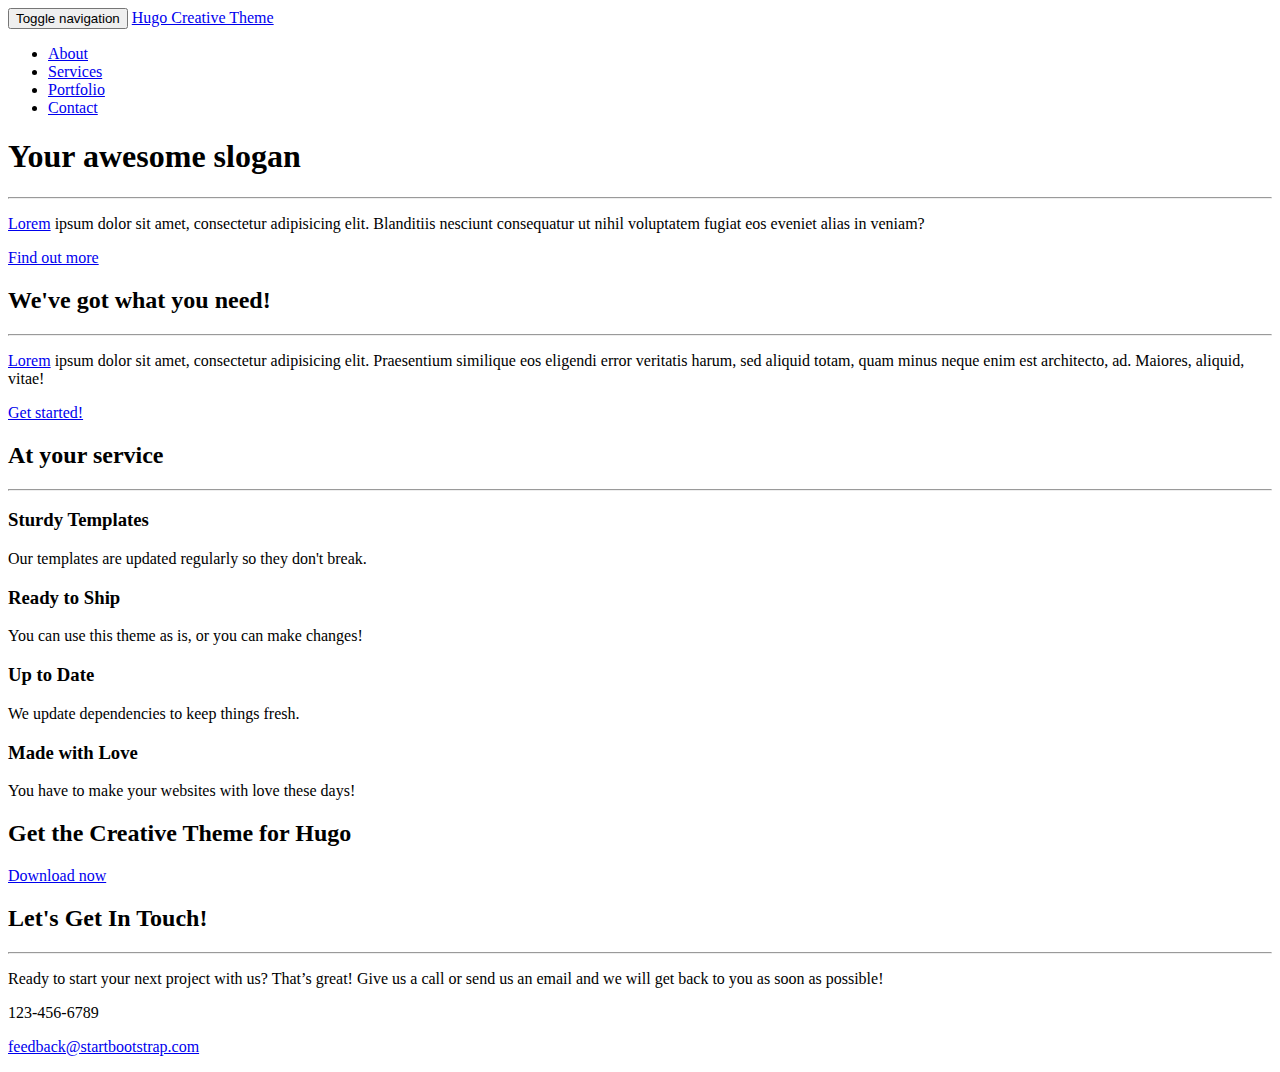
==== index.html @ 2120e6db "sample 2" ====
<!DOCTYPE html>
<html lang="en-us">
    <head>
        <meta charset="utf-8">
<meta http-equiv="X-UA-Compatible" content="IE=edge">
<meta name="viewport" content="width=device-width, initial-scale=1">
<meta name="author" content="Sadayuki Matsuno">
<meta name="description" content="This is WEB site for 3a classic">
<meta name="generator" content="Hugo 0.15" />
<title>3a-classic</title>
<!-- Favicon -->
<link rel="shortcut icon" href="http://www.3a-classic.com/favicon.ico">
<!-- Bootstrap Core CSS -->
<link rel="stylesheet" href="http://www.3a-classic.com/css/bootstrap.min.css" type="text/css">
<!-- Custom Fonts -->
<link href='https://fonts.googleapis.com/css?family=Open+Sans:300italic,400italic,600italic,700italic,800italic,400,300,600,700,800' rel='stylesheet' type='text/css'>
<link href='https://fonts.googleapis.com/css?family=Merriweather:400,300,300italic,400italic,700,700italic,900,900italic' rel='stylesheet' type='text/css'>
<link rel="stylesheet" href="http://www.3a-classic.com/font-awesome/css/font-awesome.min.css" type="text/css">
<!-- Plugin CSS -->
<link rel="stylesheet" href="http://www.3a-classic.com/css/animate.min.css" type="text/css">
<!-- Custom CSS -->
<link rel="stylesheet" href="http://www.3a-classic.com/css/creative.css" type="text/css">
<link rel="stylesheet" href="http://www.3a-classic.com/css/modals.css" type="text/css">
<!-- HTML5 Shim and Respond.js IE8 support of HTML5 elements and media queries -->
<!-- WARNING: Respond.js doesn't work if you view the page via file:// -->
<!--[if lt IE 9]>
        <script src="https://oss.maxcdn.com/libs/html5shiv/3.7.0/html5shiv.js"></script>
        <script src="https://oss.maxcdn.com/libs/respond.js/1.4.2/respond.min.js"></script>
<![endif]-->

    </head>
    <body id="page-top">

        <!-- NAVIGATION -->
<nav id="mainNav" class="navbar navbar-default navbar-fixed-top">
    <div class="container-fluid">
        <!-- Brand and toggle get grouped for better mobile display -->
        <div class="navbar-header">
            <button type="button" class="navbar-toggle collapsed" data-toggle="collapse" data-target="#bs-example-navbar-collapse-1">
                <span class="sr-only">Toggle navigation</span>
                <span class="icon-bar"></span>
                <span class="icon-bar"></span>
                <span class="icon-bar"></span>
            </button>
            <a class="navbar-brand page-scroll" href="#page-top">Hugo Creative Theme</a>
        </div>
        <!-- Collect the nav links, forms, and other content for toggling -->
        <div class="collapse navbar-collapse" id="bs-example-navbar-collapse-1">
            <ul class="nav navbar-nav navbar-right">
                <li>
                    <a class="page-scroll" href="#about">About</a>
                </li>
                <li>
                    <a class="page-scroll" href="#services">Services</a>
                </li>
                <li>
                    <a class="page-scroll" href="#portfolio">Portfolio</a>
                </li>
                <li>
                    <a class="page-scroll" href="#contact">Contact</a>
                </li>
            </ul>
        </div>
        <!-- /.navbar-collapse -->
    </div>
    <!-- /.container-fluid -->
</nav>


        <!-- HEADER -->
<header>
    <div class="header-content">
        <div class="header-content-inner">
            <h1>Your awesome slogan</h1>
            <hr>
            <p><a href="//google.com">Lorem</a> ipsum dolor sit amet, consectetur adipisicing elit. Blanditiis nesciunt consequatur ut nihil voluptatem fugiat eos eveniet alias in veniam?</p>
            <a href="#about" class="btn btn-primary btn-xl page-scroll">Find out more</a>
        </div>
    </div>
</header>

        <!-- ABOUT -->
<section class="bg-primary" id="about">
    <div class="container">
        <div class="row">
            <div class="col-lg-8 col-lg-offset-2 text-center">
                <h2 class="section-heading">We&#39;ve got what you need!</h2>
                <hr class="light">
                <p class="text-faded"><a href="//google.com">Lorem</a> ipsum dolor sit amet, consectetur adipisicing elit. Praesentium similique eos eligendi error veritatis harum, sed aliquid totam, quam minus neque enim est architecto, ad. Maiores, aliquid, vitae!</p>
                <a href="#" class="btn btn-default btn-xl">Get started!</a>
            </div>
        </div>
    </div>
</section>

        <!-- SERVICES -->
<section id="services">
    <div class="container">
        <div class="row">
            <div class="col-lg-12 text-center">
                <h2 class="section-heading">At your service</h2>
                <hr class="primary">
            </div>
        </div>
    </div>
    <div class="container">
        <div class="row">
            
            <div class="col-lg-3 col-md-6 text-center">
                <div class="service-box">
                    <i class="fa fa-4x fa-diamond wow bounceIn text-primary"></i>
                    <h3>Sturdy Templates</h3>
                    <p class="text-muted">Our templates are updated regularly so they don&#39;t break.</p>
                </div>
            </div>
            
            <div class="col-lg-3 col-md-6 text-center">
                <div class="service-box">
                    <i class="fa fa-4x fa-paper-plane wow bounceIn text-primary"></i>
                    <h3>Ready to Ship</h3>
                    <p class="text-muted">You can use this theme as is, or you can make changes!</p>
                </div>
            </div>
            
            <div class="col-lg-3 col-md-6 text-center">
                <div class="service-box">
                    <i class="fa fa-4x fa-newspaper-o wow bounceIn text-primary"></i>
                    <h3>Up to Date</h3>
                    <p class="text-muted">We update dependencies to keep things fresh.</p>
                </div>
            </div>
            
            <div class="col-lg-3 col-md-6 text-center">
                <div class="service-box">
                    <i class="fa fa-4x fa-heart wow bounceIn text-primary"></i>
                    <h3>Made with Love</h3>
                    <p class="text-muted">You have to make your websites with love these days!</p>
                </div>
            </div>
            
        </div>
    </div>
</section>

        <section class="no-padding" id="portfolio">
    <div class="container-fluid">
        <div class="row no-gutter">
            
        </div>
    </div>
</section>

        <!-- ASIDE -->
<aside class="bg-dark">
    <div class="container text-center">
        <div class="call-to-action">
            <h2>Get the Creative Theme for Hugo</h2>
            <a href="//github.com/digitalcraftsman/hugo-creative-theme" class="btn btn-default btn-xl wow tada">Download now</a>
        </div>
    </div>
</aside>

        <!-- CONTACT -->
<section id="contact">
    <div class="container">
        <div class="row">
            <div class="col-lg-8 col-lg-offset-2 text-center">
                <h2 class="section-heading">Let&#39;s Get In Touch!</h2>
                <hr class="primary">
                <p>Ready to start your next project with us? That&rsquo;s great! Give us a call or send us an email and we will get back to you as soon as possible!</p>
            </div>
            <div class="col-lg-4 col-lg-offset-2 text-center">
                <i class="fa fa-phone fa-3x wow bounceIn"></i>
                <p>123-456-6789</p>
            </div>
            <div class="col-lg-4 text-center">
                <i class="fa fa-envelope-o fa-3x wow bounceIn" data-wow-delay=".1s"></i>
                <p><a href="mailto:feedback@startbootstrap.com">feedback@startbootstrap.com</a></p>
            </div>
        </div>
    </div>
</section>


        <!-- Portfolio Modals -->


        <!-- jQuery -->
<script src="http://www.3a-classic.com/js/jquery.js"></script>
<!-- Bootstrap Core JavaScript -->
<script src="http://www.3a-classic.com/js/bootstrap.min.js"></script>
<!-- Plugin JavaScript -->
<script src="http://www.3a-classic.com/js/jquery.easing.min.js"></script>
<script src="http://www.3a-classic.com/js/jquery.fittext.js"></script>
<script src="http://www.3a-classic.com/js/wow.min.js"></script>
<!-- Custom Theme JavaScript -->
<script src="http://www.3a-classic.com/js/creative.js"></script>

    </body>
</html>
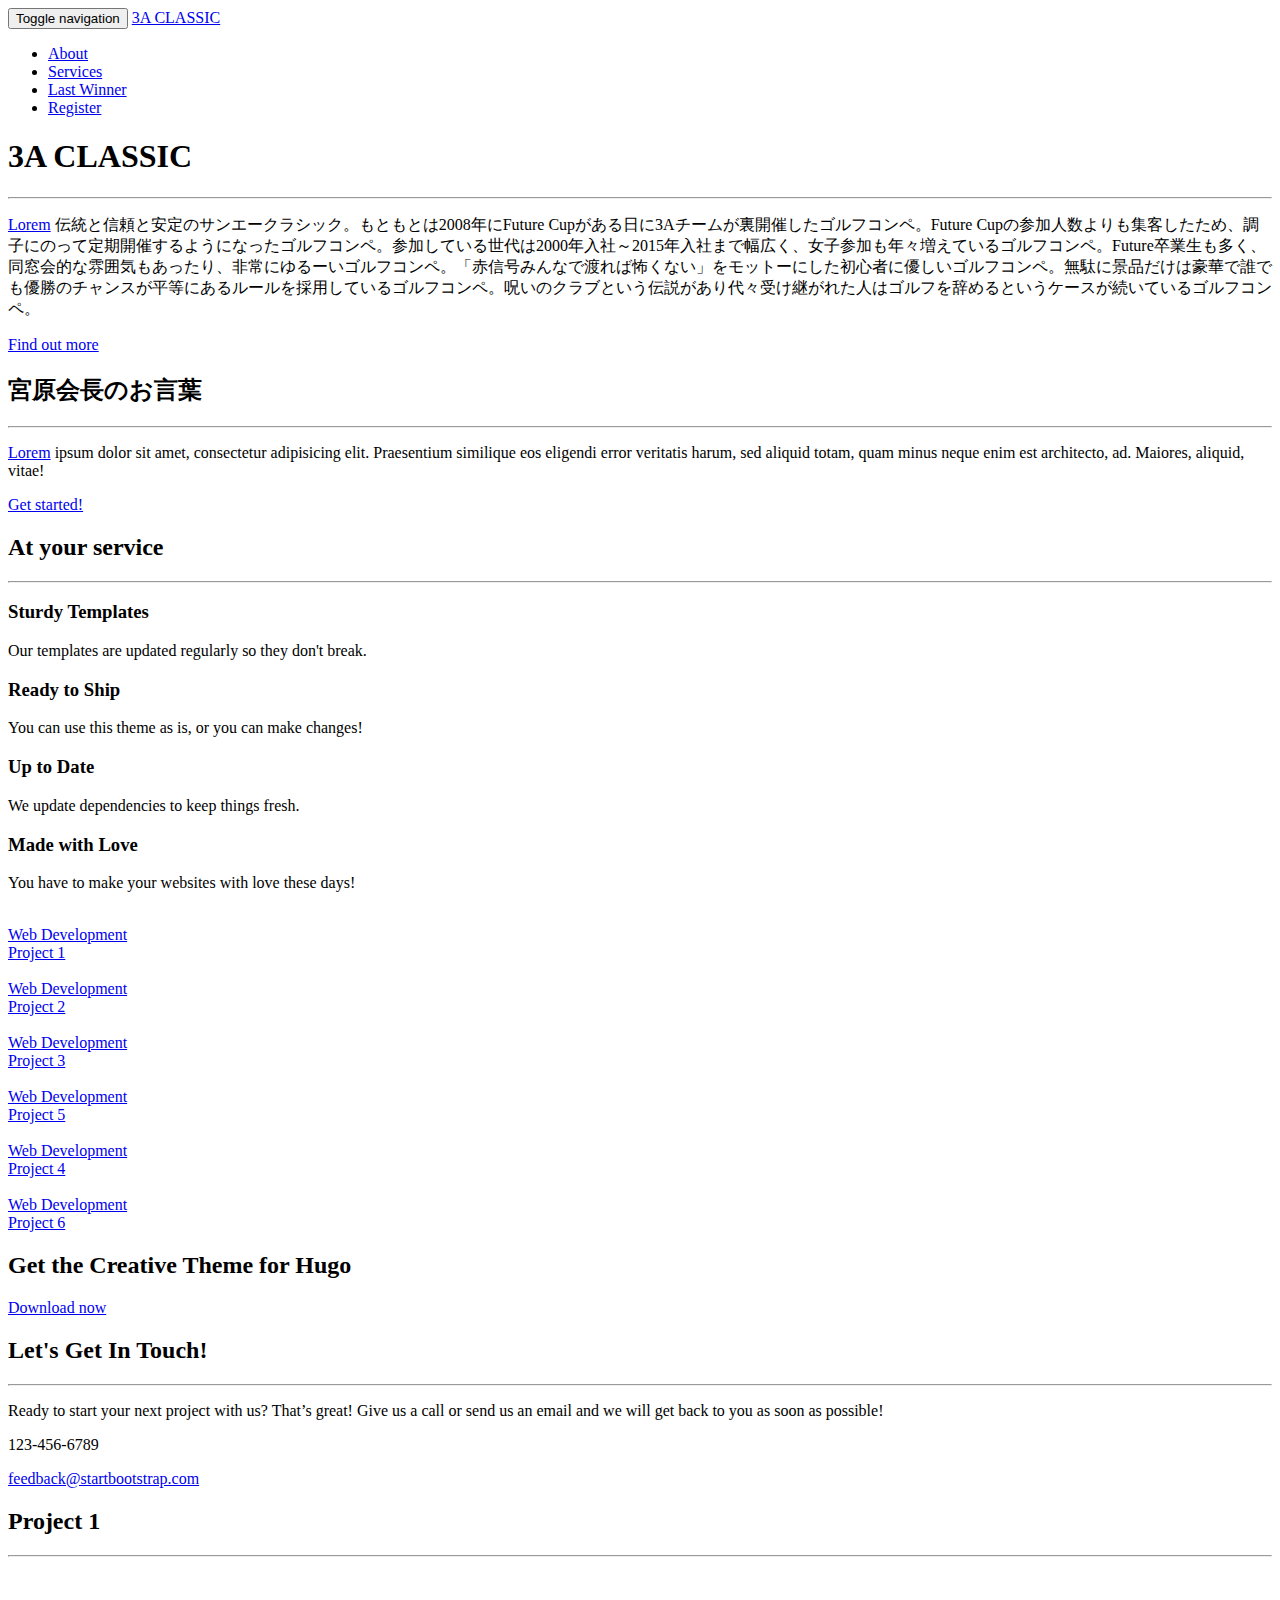
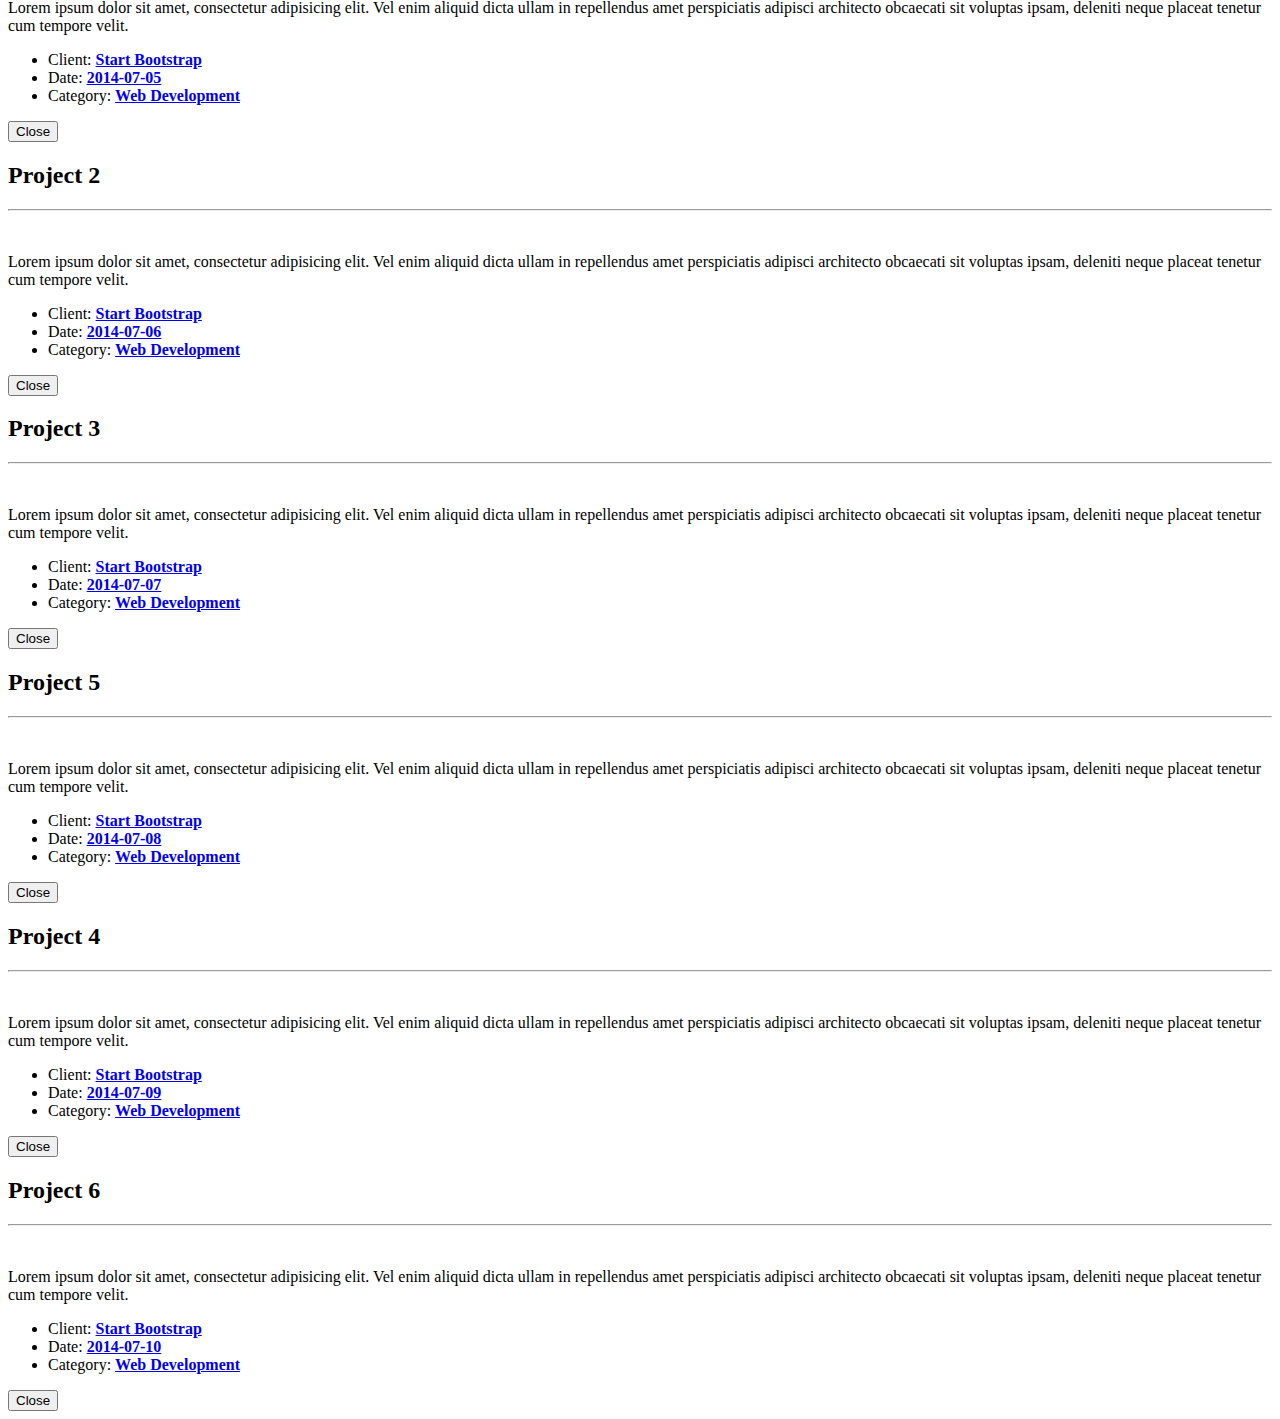
==== commit 69ac1b4e: "add data" ====
--- a/index.html
+++ b/index.html
@@ -1,5 +1,5 @@
 <!DOCTYPE html>
-<html lang="en-us">
+<html lang="ja-jp">
     <head>
         <meta charset="utf-8">
 <meta http-equiv="X-UA-Compatible" content="IE=edge">
@@ -9,18 +9,18 @@
 <meta name="generator" content="Hugo 0.15" />
 <title>3a-classic</title>
 <!-- Favicon -->
-<link rel="shortcut icon" href="http://www.3a-classic.com/favicon.ico">
+<link rel="shortcut icon" href="http://3a-classic.github.io/favicon.ico">
 <!-- Bootstrap Core CSS -->
-<link rel="stylesheet" href="http://www.3a-classic.com/css/bootstrap.min.css" type="text/css">
+<link rel="stylesheet" href="http://3a-classic.github.io/css/bootstrap.min.css" type="text/css">
 <!-- Custom Fonts -->
 <link href='https://fonts.googleapis.com/css?family=Open+Sans:300italic,400italic,600italic,700italic,800italic,400,300,600,700,800' rel='stylesheet' type='text/css'>
 <link href='https://fonts.googleapis.com/css?family=Merriweather:400,300,300italic,400italic,700,700italic,900,900italic' rel='stylesheet' type='text/css'>
-<link rel="stylesheet" href="http://www.3a-classic.com/font-awesome/css/font-awesome.min.css" type="text/css">
+<link rel="stylesheet" href="http://3a-classic.github.io/font-awesome/css/font-awesome.min.css" type="text/css">
 <!-- Plugin CSS -->
-<link rel="stylesheet" href="http://www.3a-classic.com/css/animate.min.css" type="text/css">
+<link rel="stylesheet" href="http://3a-classic.github.io/css/animate.min.css" type="text/css">
 <!-- Custom CSS -->
-<link rel="stylesheet" href="http://www.3a-classic.com/css/creative.css" type="text/css">
-<link rel="stylesheet" href="http://www.3a-classic.com/css/modals.css" type="text/css">
+<link rel="stylesheet" href="http://3a-classic.github.io/css/creative.css" type="text/css">
+<link rel="stylesheet" href="http://3a-classic.github.io/css/modals.css" type="text/css">
 <!-- HTML5 Shim and Respond.js IE8 support of HTML5 elements and media queries -->
 <!-- WARNING: Respond.js doesn't work if you view the page via file:// -->
 <!--[if lt IE 9]>
@@ -42,7 +42,7 @@
                 <span class="icon-bar"></span>
                 <span class="icon-bar"></span>
             </button>
-            <a class="navbar-brand page-scroll" href="#page-top">Hugo Creative Theme</a>
+            <a class="navbar-brand page-scroll" href="#page-top">3A CLASSIC</a>
         </div>
         <!-- Collect the nav links, forms, and other content for toggling -->
         <div class="collapse navbar-collapse" id="bs-example-navbar-collapse-1">
@@ -54,10 +54,10 @@
                     <a class="page-scroll" href="#services">Services</a>
                 </li>
                 <li>
-                    <a class="page-scroll" href="#portfolio">Portfolio</a>
+                    <a class="page-scroll" href="#portfolio">Last Winner</a>
                 </li>
                 <li>
-                    <a class="page-scroll" href="#contact">Contact</a>
+                    <a class="page-scroll" href="#contact">Register</a>
                 </li>
             </ul>
         </div>
@@ -71,9 +71,9 @@
 <header>
     <div class="header-content">
         <div class="header-content-inner">
-            <h1>Your awesome slogan</h1>
+            <h1>3A CLASSIC</h1>
             <hr>
-            <p><a href="//google.com">Lorem</a> ipsum dolor sit amet, consectetur adipisicing elit. Blanditiis nesciunt consequatur ut nihil voluptatem fugiat eos eveniet alias in veniam?</p>
+            <p><a href="//google.com">Lorem</a> 伝統と信頼と安定のサンエークラシック。もともとは2008年にFuture Cupがある日に3Aチームが裏開催したゴルフコンペ。Future Cupの参加人数よりも集客したため、調子にのって定期開催するようになったゴルフコンペ。参加している世代は2000年入社～2015年入社まで幅広く、女子参加も年々増えているゴルフコンペ。Future卒業生も多く、同窓会的な雰囲気もあったり、非常にゆるーいゴルフコンペ。「赤信号みんなで渡れば怖くない」をモットーにした初心者に優しいゴルフコンペ。無駄に景品だけは豪華で誰でも優勝のチャンスが平等にあるルールを採用しているゴルフコンペ。呪いのクラブという伝説があり代々受け継がれた人はゴルフを辞めるというケースが続いているゴルフコンペ。</p>
             <a href="#about" class="btn btn-primary btn-xl page-scroll">Find out more</a>
         </div>
     </div>
@@ -84,7 +84,7 @@
     <div class="container">
         <div class="row">
             <div class="col-lg-8 col-lg-offset-2 text-center">
-                <h2 class="section-heading">We&#39;ve got what you need!</h2>
+                <h2 class="section-heading">宮原会長のお言葉</h2>
                 <hr class="light">
                 <p class="text-faded"><a href="//google.com">Lorem</a> ipsum dolor sit amet, consectetur adipisicing elit. Praesentium similique eos eligendi error veritatis harum, sed aliquid totam, quam minus neque enim est architecto, ad. Maiores, aliquid, vitae!</p>
                 <a href="#" class="btn btn-default btn-xl">Get started!</a>
@@ -145,6 +145,102 @@
         <section class="no-padding" id="portfolio">
     <div class="container-fluid">
         <div class="row no-gutter">
+            
+            <div class="col-lg-4 col-sm-6">
+                <a href="#portfolioModal1" class="portfolio-box portfolio-link" data-toggle="modal">
+                    <img src="img/portfolio/1.jpg" class="img-responsive" alt="">
+                    <div class="portfolio-box-caption">
+                        <div class="portfolio-box-caption-content">
+                            <div class="project-category text-faded">
+                                Web Development
+                            </div>
+                            <div class="project-name">
+                                Project 1
+                            </div>
+                        </div>
+                    </div>
+                </a>
+            </div>
+            
+            <div class="col-lg-4 col-sm-6">
+                <a href="#portfolioModal2" class="portfolio-box portfolio-link" data-toggle="modal">
+                    <img src="img/portfolio/2.jpg" class="img-responsive" alt="">
+                    <div class="portfolio-box-caption">
+                        <div class="portfolio-box-caption-content">
+                            <div class="project-category text-faded">
+                                Web Development
+                            </div>
+                            <div class="project-name">
+                                Project 2
+                            </div>
+                        </div>
+                    </div>
+                </a>
+            </div>
+            
+            <div class="col-lg-4 col-sm-6">
+                <a href="#portfolioModal3" class="portfolio-box portfolio-link" data-toggle="modal">
+                    <img src="img/portfolio/3.jpg" class="img-responsive" alt="">
+                    <div class="portfolio-box-caption">
+                        <div class="portfolio-box-caption-content">
+                            <div class="project-category text-faded">
+                                Web Development
+                            </div>
+                            <div class="project-name">
+                                Project 3
+                            </div>
+                        </div>
+                    </div>
+                </a>
+            </div>
+            
+            <div class="col-lg-4 col-sm-6">
+                <a href="#portfolioModal5" class="portfolio-box portfolio-link" data-toggle="modal">
+                    <img src="img/portfolio/5.jpg" class="img-responsive" alt="">
+                    <div class="portfolio-box-caption">
+                        <div class="portfolio-box-caption-content">
+                            <div class="project-category text-faded">
+                                Web Development
+                            </div>
+                            <div class="project-name">
+                                Project 5
+                            </div>
+                        </div>
+                    </div>
+                </a>
+            </div>
+            
+            <div class="col-lg-4 col-sm-6">
+                <a href="#portfolioModal4" class="portfolio-box portfolio-link" data-toggle="modal">
+                    <img src="img/portfolio/4.jpg" class="img-responsive" alt="">
+                    <div class="portfolio-box-caption">
+                        <div class="portfolio-box-caption-content">
+                            <div class="project-category text-faded">
+                                Web Development
+                            </div>
+                            <div class="project-name">
+                                Project 4
+                            </div>
+                        </div>
+                    </div>
+                </a>
+            </div>
+            
+            <div class="col-lg-4 col-sm-6">
+                <a href="#portfolioModal6" class="portfolio-box portfolio-link" data-toggle="modal">
+                    <img src="img/portfolio/6.jpg" class="img-responsive" alt="">
+                    <div class="portfolio-box-caption">
+                        <div class="portfolio-box-caption-content">
+                            <div class="project-category text-faded">
+                                Web Development
+                            </div>
+                            <div class="project-name">
+                                Project 6
+                            </div>
+                        </div>
+                    </div>
+                </a>
+            </div>
             
         </div>
     </div>
@@ -184,17 +280,245 @@
 
         <!-- Portfolio Modals -->
 
+<div class="portfolio-modal modal fade" id="portfolioModal1" tabindex="-1" role="dialog" aria-hidden="true">
+    <div class="modal-content">
+        <div class="close-modal" data-dismiss="modal">
+            <div class="lr">
+                <div class="rl">
+                </div>
+            </div>
+        </div>
+        <div class="container">
+            <div class="row">
+                <div class="col-lg-8 col-lg-offset-2">
+                    <div class="modal-body">
+                        <h2>Project 1</h2>
+                        <hr class="star-primary">
+                        <img src="img/portfolio/1.jpg" class="img-responsive img-centered" alt="">
+                        <p>Lorem ipsum dolor sit amet, consectetur adipisicing elit. Vel enim aliquid dicta ullam in repellendus amet perspiciatis adipisci architecto obcaecati sit voluptas ipsam, deleniti neque placeat tenetur cum tempore velit.</p>
+                        <ul class="list-inline item-details">
+                            <li>Client:
+                                <strong><a href="#">Start Bootstrap</a>
+                                    </strong>
+                            </li>
+                            <li>Date:
+                                <strong><a href="#">2014-07-05</a>
+                                    </strong>
+                            </li>
+                            <li>Category:
+                                <strong><a href="#">Web Development</a>
+                                    </strong>
+                            </li>
+                        </ul>
+                        <button type="button" class="btn btn-default" data-dismiss="modal"><i class="fa fa-times"></i> Close</button>
+                    </div>
+                </div>
+            </div>
+        </div>
+    </div>
+</div>
+
+<div class="portfolio-modal modal fade" id="portfolioModal2" tabindex="-1" role="dialog" aria-hidden="true">
+    <div class="modal-content">
+        <div class="close-modal" data-dismiss="modal">
+            <div class="lr">
+                <div class="rl">
+                </div>
+            </div>
+        </div>
+        <div class="container">
+            <div class="row">
+                <div class="col-lg-8 col-lg-offset-2">
+                    <div class="modal-body">
+                        <h2>Project 2</h2>
+                        <hr class="star-primary">
+                        <img src="img/portfolio/2.jpg" class="img-responsive img-centered" alt="">
+                        <p>Lorem ipsum dolor sit amet, consectetur adipisicing elit. Vel enim aliquid dicta ullam in repellendus amet perspiciatis adipisci architecto obcaecati sit voluptas ipsam, deleniti neque placeat tenetur cum tempore velit.</p>
+                        <ul class="list-inline item-details">
+                            <li>Client:
+                                <strong><a href="#">Start Bootstrap</a>
+                                    </strong>
+                            </li>
+                            <li>Date:
+                                <strong><a href="#">2014-07-06</a>
+                                    </strong>
+                            </li>
+                            <li>Category:
+                                <strong><a href="#">Web Development</a>
+                                    </strong>
+                            </li>
+                        </ul>
+                        <button type="button" class="btn btn-default" data-dismiss="modal"><i class="fa fa-times"></i> Close</button>
+                    </div>
+                </div>
+            </div>
+        </div>
+    </div>
+</div>
+
+<div class="portfolio-modal modal fade" id="portfolioModal3" tabindex="-1" role="dialog" aria-hidden="true">
+    <div class="modal-content">
+        <div class="close-modal" data-dismiss="modal">
+            <div class="lr">
+                <div class="rl">
+                </div>
+            </div>
+        </div>
+        <div class="container">
+            <div class="row">
+                <div class="col-lg-8 col-lg-offset-2">
+                    <div class="modal-body">
+                        <h2>Project 3</h2>
+                        <hr class="star-primary">
+                        <img src="img/portfolio/3.jpg" class="img-responsive img-centered" alt="">
+                        <p>Lorem ipsum dolor sit amet, consectetur adipisicing elit. Vel enim aliquid dicta ullam in repellendus amet perspiciatis adipisci architecto obcaecati sit voluptas ipsam, deleniti neque placeat tenetur cum tempore velit.</p>
+                        <ul class="list-inline item-details">
+                            <li>Client:
+                                <strong><a href="#">Start Bootstrap</a>
+                                    </strong>
+                            </li>
+                            <li>Date:
+                                <strong><a href="#">2014-07-07</a>
+                                    </strong>
+                            </li>
+                            <li>Category:
+                                <strong><a href="#">Web Development</a>
+                                    </strong>
+                            </li>
+                        </ul>
+                        <button type="button" class="btn btn-default" data-dismiss="modal"><i class="fa fa-times"></i> Close</button>
+                    </div>
+                </div>
+            </div>
+        </div>
+    </div>
+</div>
+
+<div class="portfolio-modal modal fade" id="portfolioModal5" tabindex="-1" role="dialog" aria-hidden="true">
+    <div class="modal-content">
+        <div class="close-modal" data-dismiss="modal">
+            <div class="lr">
+                <div class="rl">
+                </div>
+            </div>
+        </div>
+        <div class="container">
+            <div class="row">
+                <div class="col-lg-8 col-lg-offset-2">
+                    <div class="modal-body">
+                        <h2>Project 5</h2>
+                        <hr class="star-primary">
+                        <img src="img/portfolio/5.jpg" class="img-responsive img-centered" alt="">
+                        <p>Lorem ipsum dolor sit amet, consectetur adipisicing elit. Vel enim aliquid dicta ullam in repellendus amet perspiciatis adipisci architecto obcaecati sit voluptas ipsam, deleniti neque placeat tenetur cum tempore velit.</p>
+                        <ul class="list-inline item-details">
+                            <li>Client:
+                                <strong><a href="#">Start Bootstrap</a>
+                                    </strong>
+                            </li>
+                            <li>Date:
+                                <strong><a href="#">2014-07-08</a>
+                                    </strong>
+                            </li>
+                            <li>Category:
+                                <strong><a href="#">Web Development</a>
+                                    </strong>
+                            </li>
+                        </ul>
+                        <button type="button" class="btn btn-default" data-dismiss="modal"><i class="fa fa-times"></i> Close</button>
+                    </div>
+                </div>
+            </div>
+        </div>
+    </div>
+</div>
+
+<div class="portfolio-modal modal fade" id="portfolioModal4" tabindex="-1" role="dialog" aria-hidden="true">
+    <div class="modal-content">
+        <div class="close-modal" data-dismiss="modal">
+            <div class="lr">
+                <div class="rl">
+                </div>
+            </div>
+        </div>
+        <div class="container">
+            <div class="row">
+                <div class="col-lg-8 col-lg-offset-2">
+                    <div class="modal-body">
+                        <h2>Project 4</h2>
+                        <hr class="star-primary">
+                        <img src="img/portfolio/4.jpg" class="img-responsive img-centered" alt="">
+                        <p>Lorem ipsum dolor sit amet, consectetur adipisicing elit. Vel enim aliquid dicta ullam in repellendus amet perspiciatis adipisci architecto obcaecati sit voluptas ipsam, deleniti neque placeat tenetur cum tempore velit.</p>
+                        <ul class="list-inline item-details">
+                            <li>Client:
+                                <strong><a href="#">Start Bootstrap</a>
+                                    </strong>
+                            </li>
+                            <li>Date:
+                                <strong><a href="#">2014-07-09</a>
+                                    </strong>
+                            </li>
+                            <li>Category:
+                                <strong><a href="#">Web Development</a>
+                                    </strong>
+                            </li>
+                        </ul>
+                        <button type="button" class="btn btn-default" data-dismiss="modal"><i class="fa fa-times"></i> Close</button>
+                    </div>
+                </div>
+            </div>
+        </div>
+    </div>
+</div>
+
+<div class="portfolio-modal modal fade" id="portfolioModal6" tabindex="-1" role="dialog" aria-hidden="true">
+    <div class="modal-content">
+        <div class="close-modal" data-dismiss="modal">
+            <div class="lr">
+                <div class="rl">
+                </div>
+            </div>
+        </div>
+        <div class="container">
+            <div class="row">
+                <div class="col-lg-8 col-lg-offset-2">
+                    <div class="modal-body">
+                        <h2>Project 6</h2>
+                        <hr class="star-primary">
+                        <img src="img/portfolio/6.jpg" class="img-responsive img-centered" alt="">
+                        <p>Lorem ipsum dolor sit amet, consectetur adipisicing elit. Vel enim aliquid dicta ullam in repellendus amet perspiciatis adipisci architecto obcaecati sit voluptas ipsam, deleniti neque placeat tenetur cum tempore velit.</p>
+                        <ul class="list-inline item-details">
+                            <li>Client:
+                                <strong><a href="#">Start Bootstrap</a>
+                                    </strong>
+                            </li>
+                            <li>Date:
+                                <strong><a href="#">2014-07-10</a>
+                                    </strong>
+                            </li>
+                            <li>Category:
+                                <strong><a href="#">Web Development</a>
+                                    </strong>
+                            </li>
+                        </ul>
+                        <button type="button" class="btn btn-default" data-dismiss="modal"><i class="fa fa-times"></i> Close</button>
+                    </div>
+                </div>
+            </div>
+        </div>
+    </div>
+</div>
+
 
         <!-- jQuery -->
-<script src="http://www.3a-classic.com/js/jquery.js"></script>
+<script src="http://3a-classic.github.io/js/jquery.js"></script>
 <!-- Bootstrap Core JavaScript -->
-<script src="http://www.3a-classic.com/js/bootstrap.min.js"></script>
+<script src="http://3a-classic.github.io/js/bootstrap.min.js"></script>
 <!-- Plugin JavaScript -->
-<script src="http://www.3a-classic.com/js/jquery.easing.min.js"></script>
-<script src="http://www.3a-classic.com/js/jquery.fittext.js"></script>
-<script src="http://www.3a-classic.com/js/wow.min.js"></script>
+<script src="http://3a-classic.github.io/js/jquery.easing.min.js"></script>
+<script src="http://3a-classic.github.io/js/jquery.fittext.js"></script>
+<script src="http://3a-classic.github.io/js/wow.min.js"></script>
 <!-- Custom Theme JavaScript -->
-<script src="http://www.3a-classic.com/js/creative.js"></script>
+<script src="http://3a-classic.github.io/js/creative.js"></script>
 
     </body>
 </html>
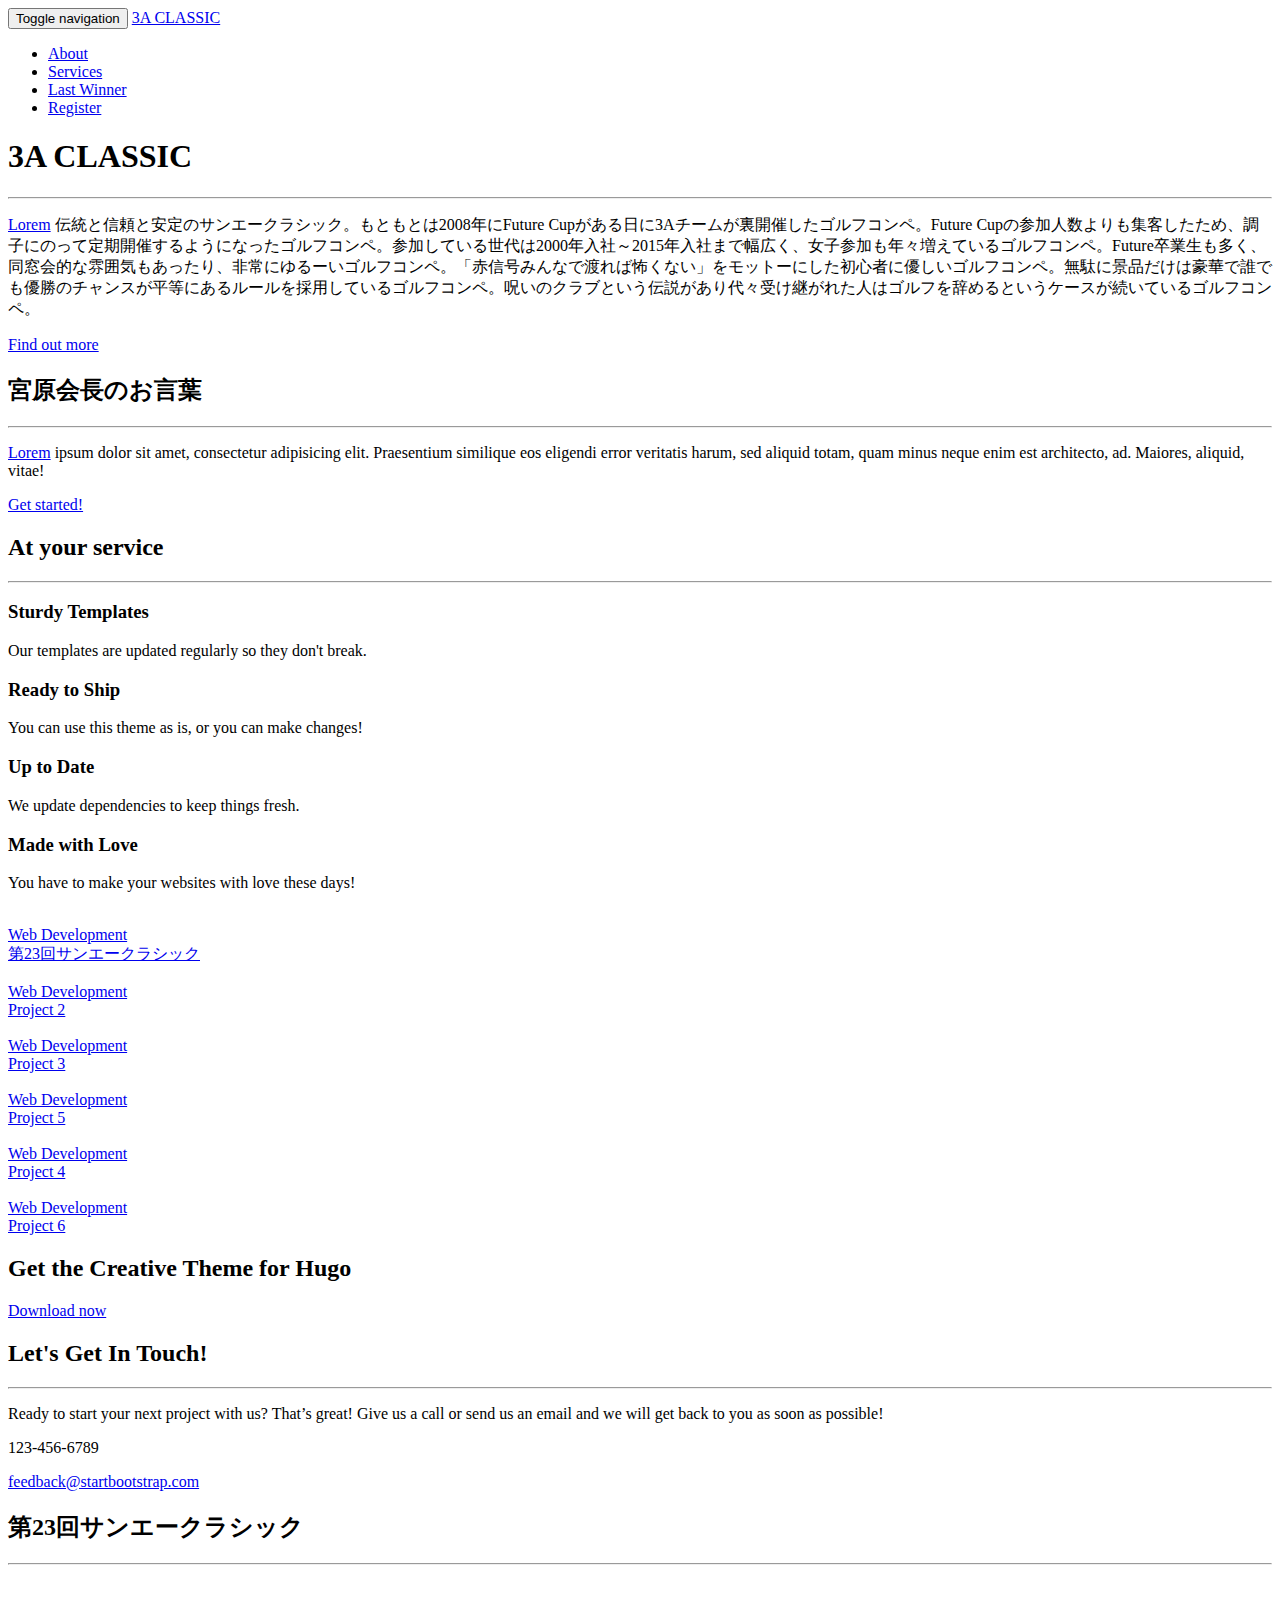
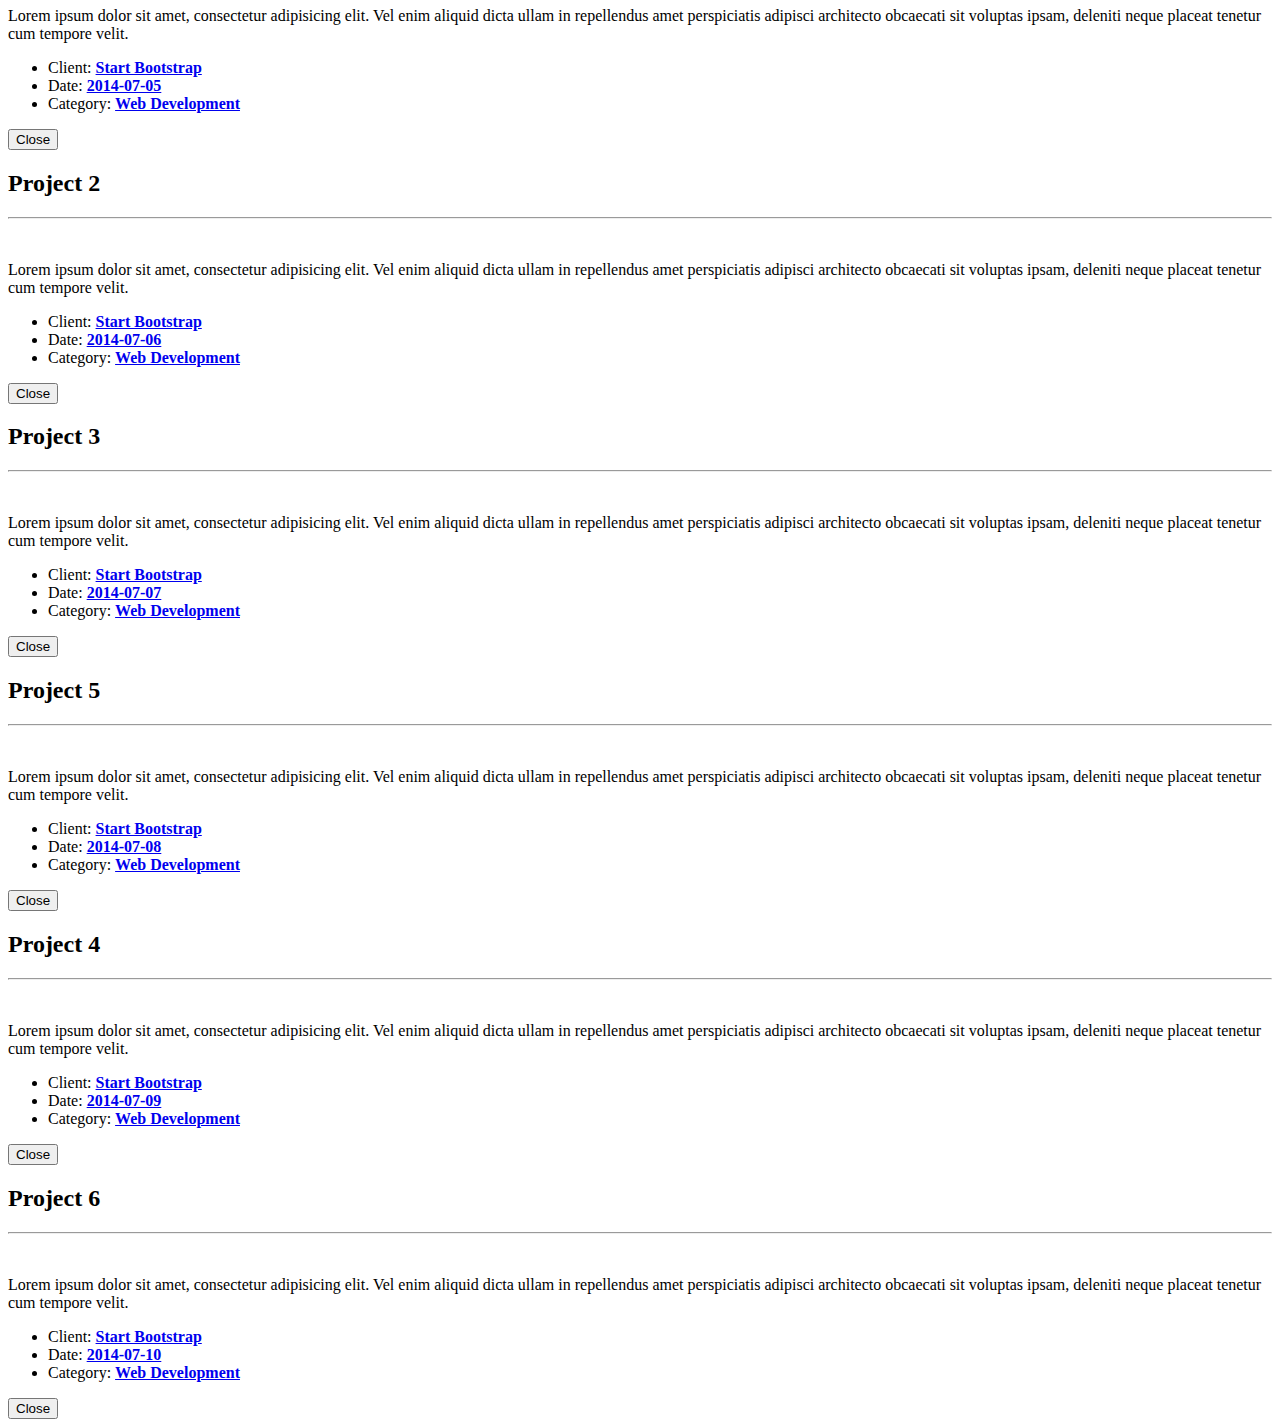
==== commit b355aa24: "fix" ====
--- a/index.html
+++ b/index.html
@@ -9,18 +9,18 @@
 <meta name="generator" content="Hugo 0.15" />
 <title>3a-classic</title>
 <!-- Favicon -->
-<link rel="shortcut icon" href="http://3a-classic.github.io/favicon.ico">
+<link rel="shortcut icon" href="https://www.3a-classic.com/favicon.ico">
 <!-- Bootstrap Core CSS -->
-<link rel="stylesheet" href="http://3a-classic.github.io/css/bootstrap.min.css" type="text/css">
+<link rel="stylesheet" href="https://www.3a-classic.com/css/bootstrap.min.css" type="text/css">
 <!-- Custom Fonts -->
 <link href='https://fonts.googleapis.com/css?family=Open+Sans:300italic,400italic,600italic,700italic,800italic,400,300,600,700,800' rel='stylesheet' type='text/css'>
 <link href='https://fonts.googleapis.com/css?family=Merriweather:400,300,300italic,400italic,700,700italic,900,900italic' rel='stylesheet' type='text/css'>
-<link rel="stylesheet" href="http://3a-classic.github.io/font-awesome/css/font-awesome.min.css" type="text/css">
+<link rel="stylesheet" href="https://www.3a-classic.com/font-awesome/css/font-awesome.min.css" type="text/css">
 <!-- Plugin CSS -->
-<link rel="stylesheet" href="http://3a-classic.github.io/css/animate.min.css" type="text/css">
+<link rel="stylesheet" href="https://www.3a-classic.com/css/animate.min.css" type="text/css">
 <!-- Custom CSS -->
-<link rel="stylesheet" href="http://3a-classic.github.io/css/creative.css" type="text/css">
-<link rel="stylesheet" href="http://3a-classic.github.io/css/modals.css" type="text/css">
+<link rel="stylesheet" href="https://www.3a-classic.com/css/creative.css" type="text/css">
+<link rel="stylesheet" href="https://www.3a-classic.com/css/modals.css" type="text/css">
 <!-- HTML5 Shim and Respond.js IE8 support of HTML5 elements and media queries -->
 <!-- WARNING: Respond.js doesn't work if you view the page via file:// -->
 <!--[if lt IE 9]>
@@ -148,14 +148,14 @@
             
             <div class="col-lg-4 col-sm-6">
                 <a href="#portfolioModal1" class="portfolio-box portfolio-link" data-toggle="modal">
-                    <img src="img/portfolio/1.jpg" class="img-responsive" alt="">
+                    <img src="https://s3-ap-northeast-1.amazonaws.com/3a-classic/20151121/emotion-img/683035165131147_positive.jpg" class="img-responsive" alt="">
                     <div class="portfolio-box-caption">
                         <div class="portfolio-box-caption-content">
                             <div class="project-category text-faded">
                                 Web Development
                             </div>
                             <div class="project-name">
-                                Project 1
+                                第23回サンエークラシック
                             </div>
                         </div>
                     </div>
@@ -164,7 +164,7 @@
             
             <div class="col-lg-4 col-sm-6">
                 <a href="#portfolioModal2" class="portfolio-box portfolio-link" data-toggle="modal">
-                    <img src="img/portfolio/2.jpg" class="img-responsive" alt="">
+                    <img src="https://s3-ap-northeast-1.amazonaws.com/3a-classic/20151121/emotion-img/549945505161151_negative.jpg" class="img-responsive" alt="">
                     <div class="portfolio-box-caption">
                         <div class="portfolio-box-caption-content">
                             <div class="project-category text-faded">
@@ -180,7 +180,7 @@
             
             <div class="col-lg-4 col-sm-6">
                 <a href="#portfolioModal3" class="portfolio-box portfolio-link" data-toggle="modal">
-                    <img src="img/portfolio/3.jpg" class="img-responsive" alt="">
+                    <img src="https://s3-ap-northeast-1.amazonaws.com/3a-classic/20151121/emotion-img/1060692517288403_negative.jpg" class="img-responsive" alt="">
                     <div class="portfolio-box-caption">
                         <div class="portfolio-box-caption-content">
                             <div class="project-category text-faded">
@@ -196,7 +196,7 @@
             
             <div class="col-lg-4 col-sm-6">
                 <a href="#portfolioModal5" class="portfolio-box portfolio-link" data-toggle="modal">
-                    <img src="img/portfolio/5.jpg" class="img-responsive" alt="">
+                    <img src="https://s3-ap-northeast-1.amazonaws.com/3a-classic/20151121/emotion-img/908699122532397_positive.jpg" class="img-responsive" alt="">
                     <div class="portfolio-box-caption">
                         <div class="portfolio-box-caption-content">
                             <div class="project-category text-faded">
@@ -212,7 +212,7 @@
             
             <div class="col-lg-4 col-sm-6">
                 <a href="#portfolioModal4" class="portfolio-box portfolio-link" data-toggle="modal">
-                    <img src="img/portfolio/4.jpg" class="img-responsive" alt="">
+                    <img src="https://s3-ap-northeast-1.amazonaws.com/3a-classic/20151121/emotion-img/972625319466653_negative.jpg" class="img-responsive" alt="">
                     <div class="portfolio-box-caption">
                         <div class="portfolio-box-caption-content">
                             <div class="project-category text-faded">
@@ -228,7 +228,7 @@
             
             <div class="col-lg-4 col-sm-6">
                 <a href="#portfolioModal6" class="portfolio-box portfolio-link" data-toggle="modal">
-                    <img src="img/portfolio/6.jpg" class="img-responsive" alt="">
+                    <img src="https://s3-ap-northeast-1.amazonaws.com/3a-classic/20151121/emotion-img/905664642843469_positive.jpg" class="img-responsive" alt="">
                     <div class="portfolio-box-caption">
                         <div class="portfolio-box-caption-content">
                             <div class="project-category text-faded">
@@ -292,9 +292,9 @@
             <div class="row">
                 <div class="col-lg-8 col-lg-offset-2">
                     <div class="modal-body">
-                        <h2>Project 1</h2>
+                        <h2>第23回サンエークラシック</h2>
                         <hr class="star-primary">
-                        <img src="img/portfolio/1.jpg" class="img-responsive img-centered" alt="">
+                        <img src="https://s3-ap-northeast-1.amazonaws.com/3a-classic/20151121/emotion-img/683035165131147_positive.jpg" class="img-responsive img-centered" alt="">
                         <p>Lorem ipsum dolor sit amet, consectetur adipisicing elit. Vel enim aliquid dicta ullam in repellendus amet perspiciatis adipisci architecto obcaecati sit voluptas ipsam, deleniti neque placeat tenetur cum tempore velit.</p>
                         <ul class="list-inline item-details">
                             <li>Client:
@@ -332,7 +332,7 @@
                     <div class="modal-body">
                         <h2>Project 2</h2>
                         <hr class="star-primary">
-                        <img src="img/portfolio/2.jpg" class="img-responsive img-centered" alt="">
+                        <img src="https://s3-ap-northeast-1.amazonaws.com/3a-classic/20151121/emotion-img/549945505161151_negative.jpg" class="img-responsive img-centered" alt="">
                         <p>Lorem ipsum dolor sit amet, consectetur adipisicing elit. Vel enim aliquid dicta ullam in repellendus amet perspiciatis adipisci architecto obcaecati sit voluptas ipsam, deleniti neque placeat tenetur cum tempore velit.</p>
                         <ul class="list-inline item-details">
                             <li>Client:
@@ -370,7 +370,7 @@
                     <div class="modal-body">
                         <h2>Project 3</h2>
                         <hr class="star-primary">
-                        <img src="img/portfolio/3.jpg" class="img-responsive img-centered" alt="">
+                        <img src="https://s3-ap-northeast-1.amazonaws.com/3a-classic/20151121/emotion-img/1060692517288403_negative.jpg" class="img-responsive img-centered" alt="">
                         <p>Lorem ipsum dolor sit amet, consectetur adipisicing elit. Vel enim aliquid dicta ullam in repellendus amet perspiciatis adipisci architecto obcaecati sit voluptas ipsam, deleniti neque placeat tenetur cum tempore velit.</p>
                         <ul class="list-inline item-details">
                             <li>Client:
@@ -408,7 +408,7 @@
                     <div class="modal-body">
                         <h2>Project 5</h2>
                         <hr class="star-primary">
-                        <img src="img/portfolio/5.jpg" class="img-responsive img-centered" alt="">
+                        <img src="https://s3-ap-northeast-1.amazonaws.com/3a-classic/20151121/emotion-img/908699122532397_positive.jpg" class="img-responsive img-centered" alt="">
                         <p>Lorem ipsum dolor sit amet, consectetur adipisicing elit. Vel enim aliquid dicta ullam in repellendus amet perspiciatis adipisci architecto obcaecati sit voluptas ipsam, deleniti neque placeat tenetur cum tempore velit.</p>
                         <ul class="list-inline item-details">
                             <li>Client:
@@ -446,7 +446,7 @@
                     <div class="modal-body">
                         <h2>Project 4</h2>
                         <hr class="star-primary">
-                        <img src="img/portfolio/4.jpg" class="img-responsive img-centered" alt="">
+                        <img src="https://s3-ap-northeast-1.amazonaws.com/3a-classic/20151121/emotion-img/972625319466653_negative.jpg" class="img-responsive img-centered" alt="">
                         <p>Lorem ipsum dolor sit amet, consectetur adipisicing elit. Vel enim aliquid dicta ullam in repellendus amet perspiciatis adipisci architecto obcaecati sit voluptas ipsam, deleniti neque placeat tenetur cum tempore velit.</p>
                         <ul class="list-inline item-details">
                             <li>Client:
@@ -484,7 +484,7 @@
                     <div class="modal-body">
                         <h2>Project 6</h2>
                         <hr class="star-primary">
-                        <img src="img/portfolio/6.jpg" class="img-responsive img-centered" alt="">
+                        <img src="https://s3-ap-northeast-1.amazonaws.com/3a-classic/20151121/emotion-img/905664642843469_positive.jpg" class="img-responsive img-centered" alt="">
                         <p>Lorem ipsum dolor sit amet, consectetur adipisicing elit. Vel enim aliquid dicta ullam in repellendus amet perspiciatis adipisci architecto obcaecati sit voluptas ipsam, deleniti neque placeat tenetur cum tempore velit.</p>
                         <ul class="list-inline item-details">
                             <li>Client:
@@ -510,15 +510,15 @@
 
 
         <!-- jQuery -->
-<script src="http://3a-classic.github.io/js/jquery.js"></script>
+<script src="https://www.3a-classic.com/js/jquery.js"></script>
 <!-- Bootstrap Core JavaScript -->
-<script src="http://3a-classic.github.io/js/bootstrap.min.js"></script>
+<script src="https://www.3a-classic.com/js/bootstrap.min.js"></script>
 <!-- Plugin JavaScript -->
-<script src="http://3a-classic.github.io/js/jquery.easing.min.js"></script>
-<script src="http://3a-classic.github.io/js/jquery.fittext.js"></script>
-<script src="http://3a-classic.github.io/js/wow.min.js"></script>
+<script src="https://www.3a-classic.com/js/jquery.easing.min.js"></script>
+<script src="https://www.3a-classic.com/js/jquery.fittext.js"></script>
+<script src="https://www.3a-classic.com/js/wow.min.js"></script>
 <!-- Custom Theme JavaScript -->
-<script src="http://3a-classic.github.io/js/creative.js"></script>
+<script src="https://www.3a-classic.com/js/creative.js"></script>
 
     </body>
 </html>
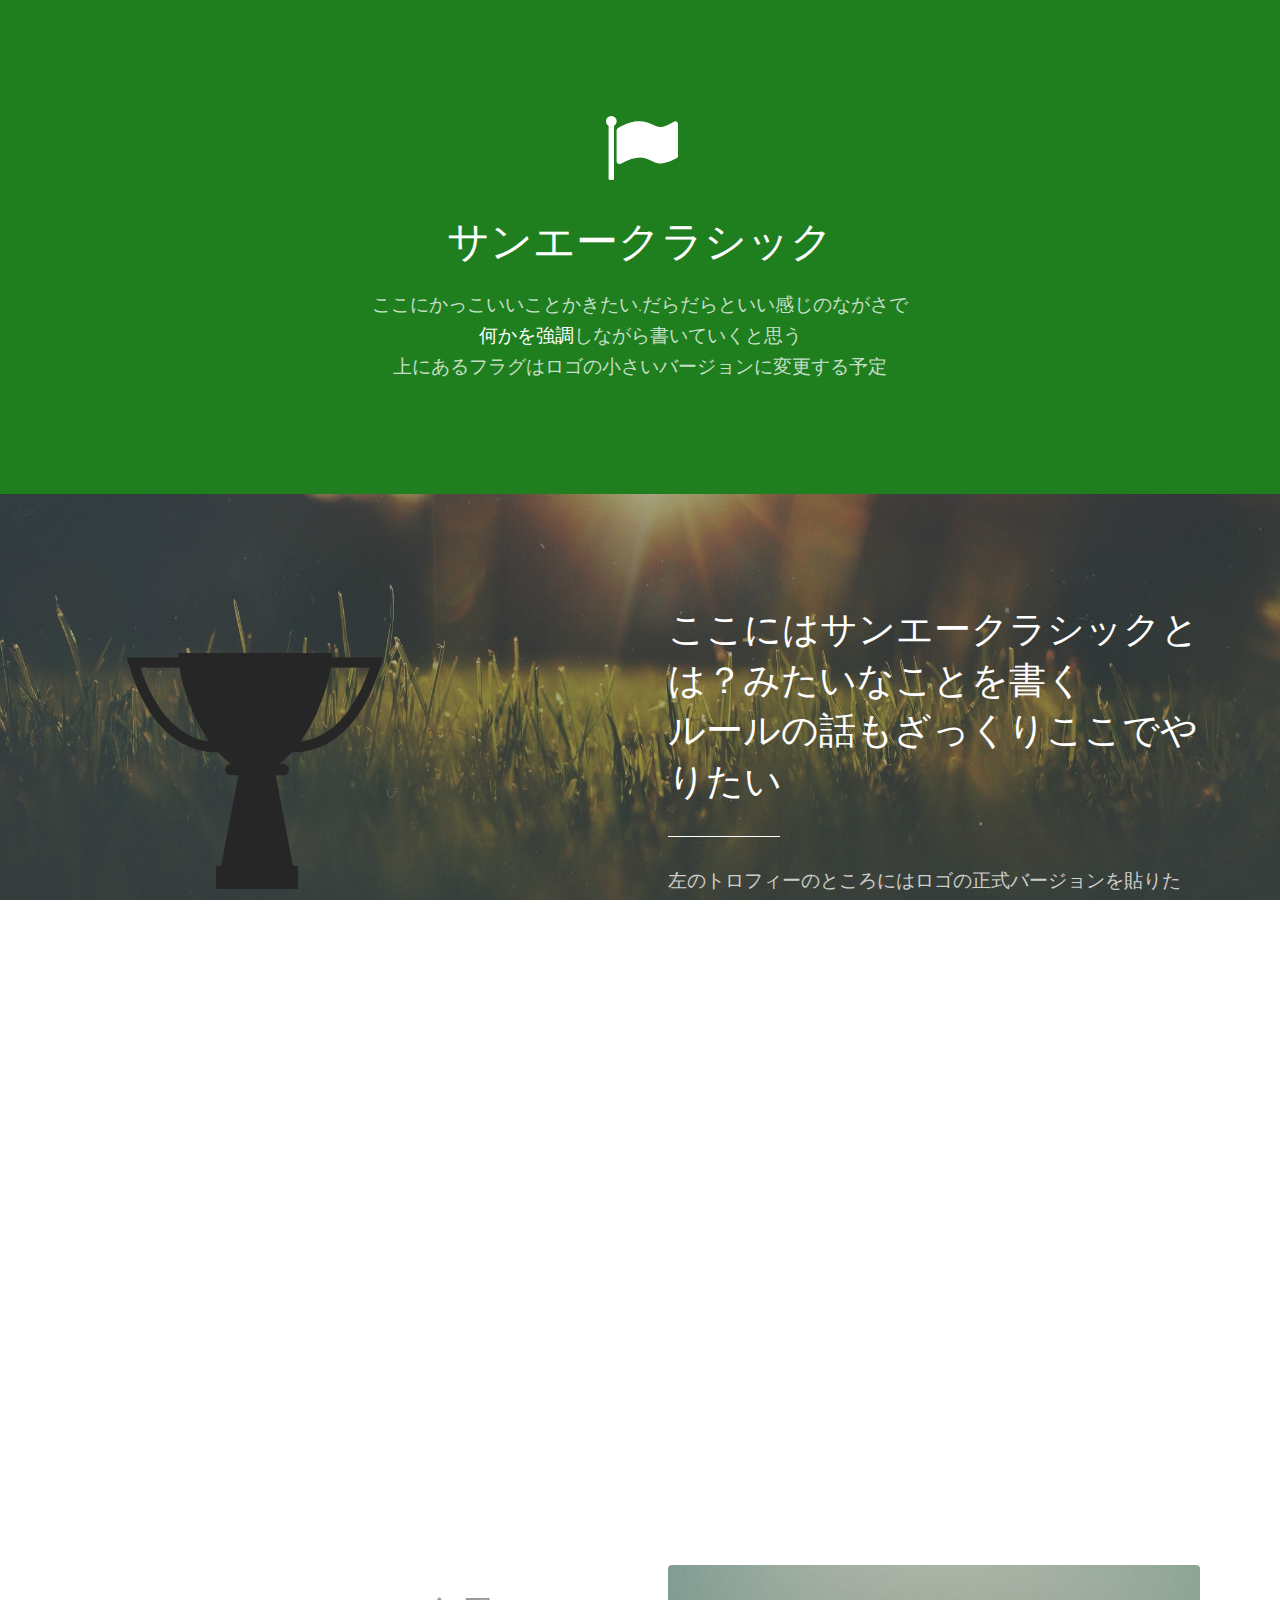
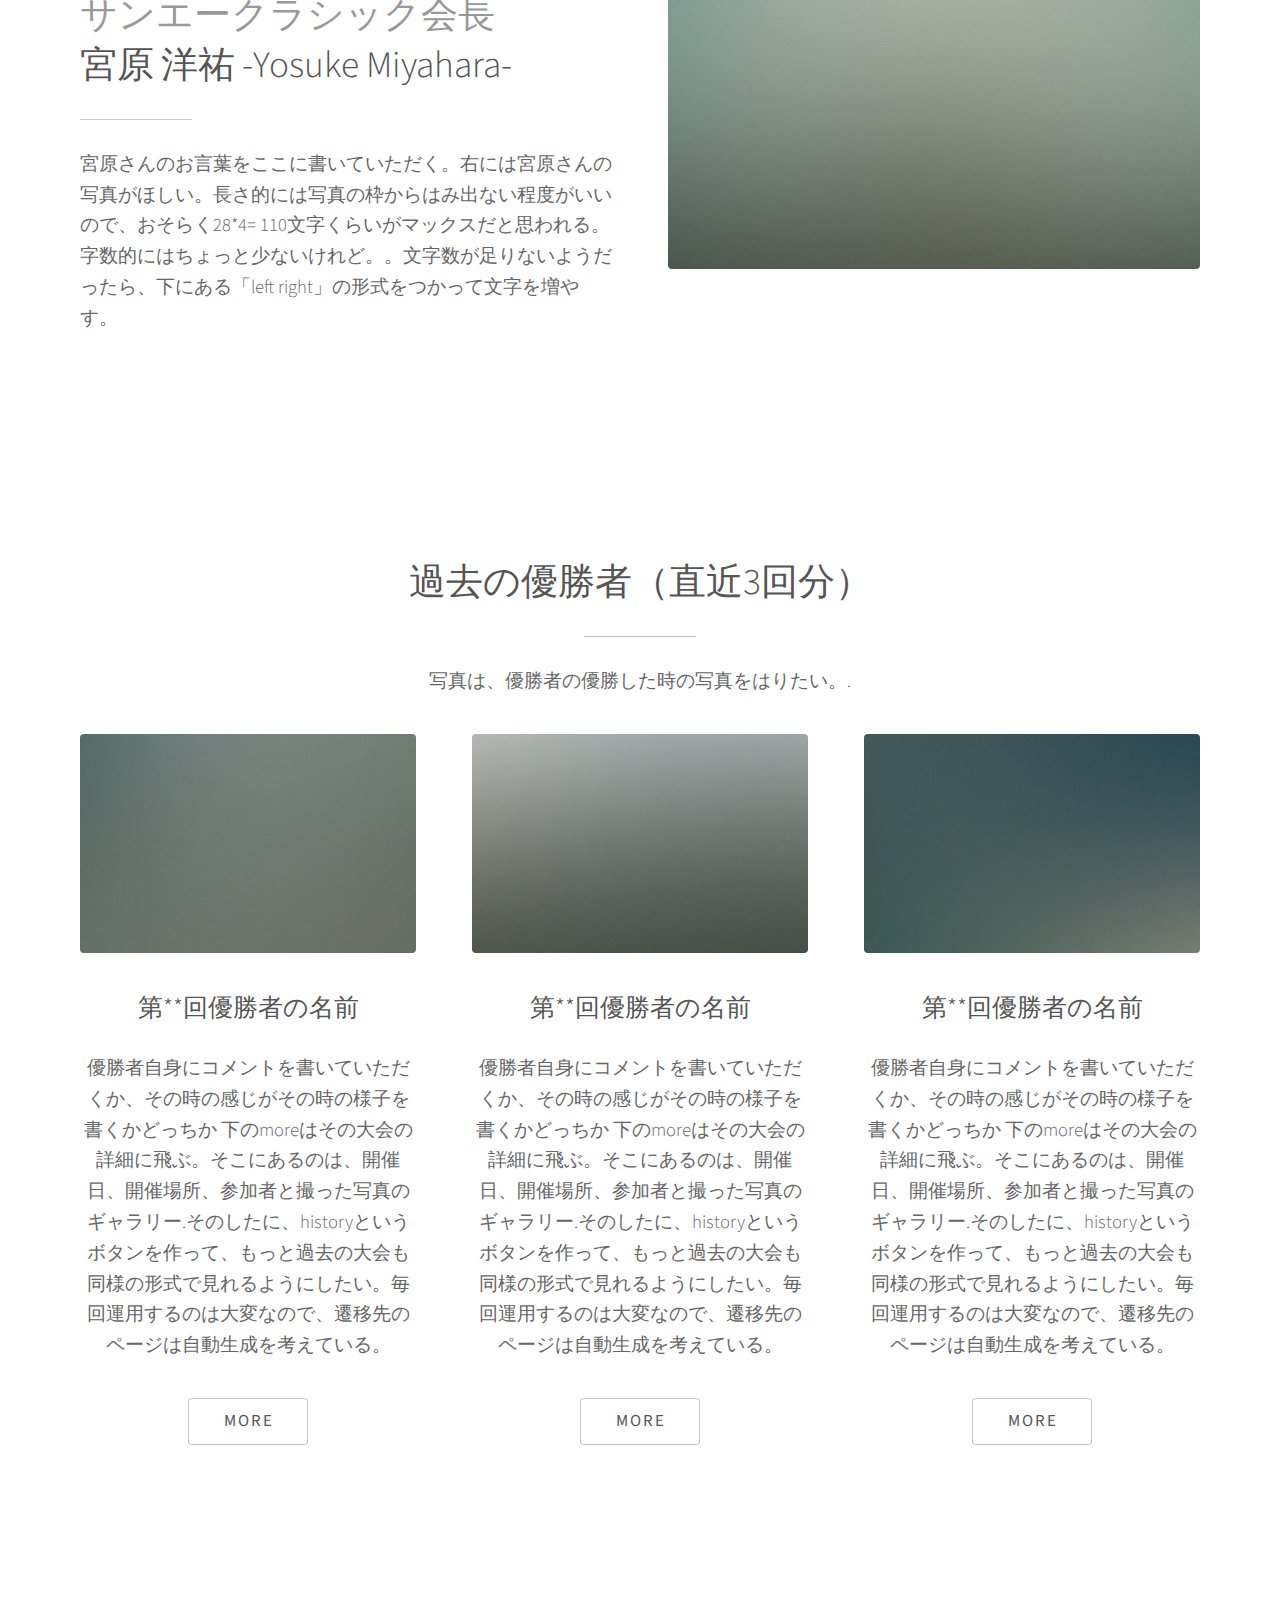
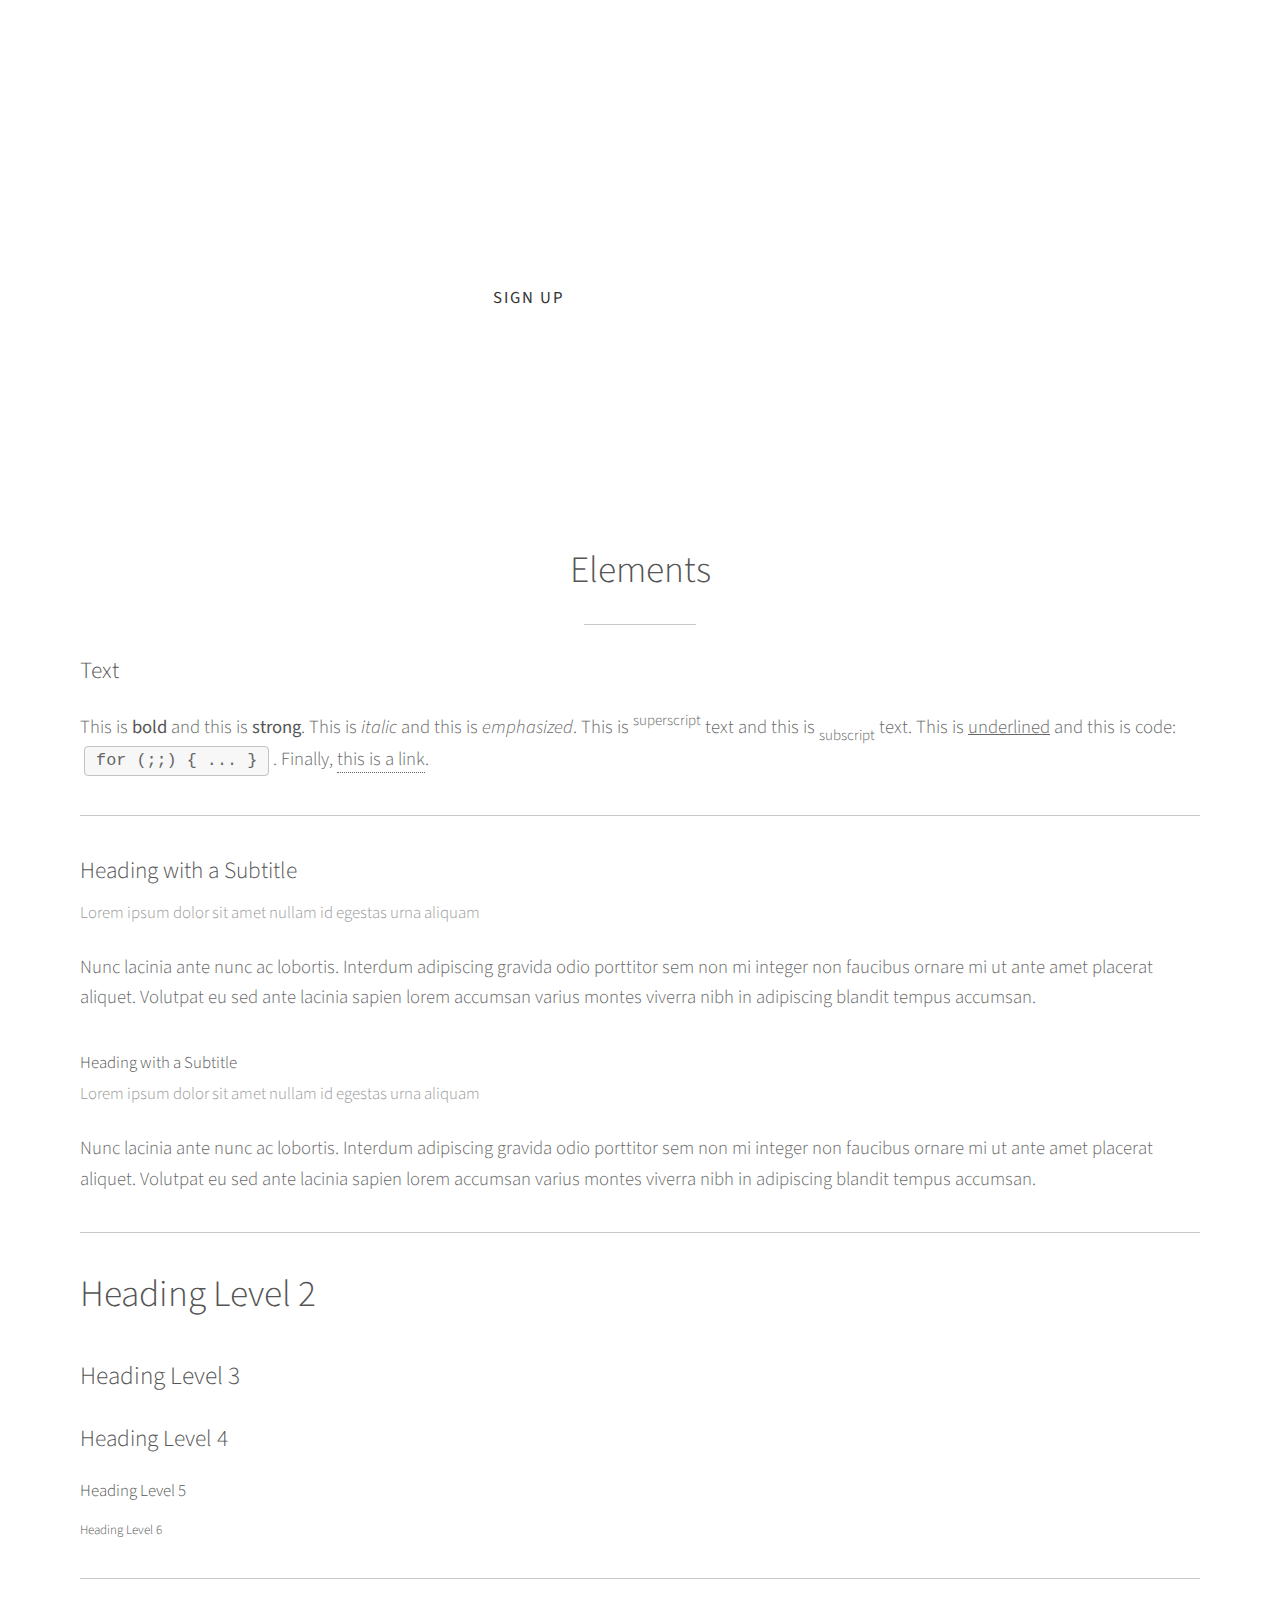
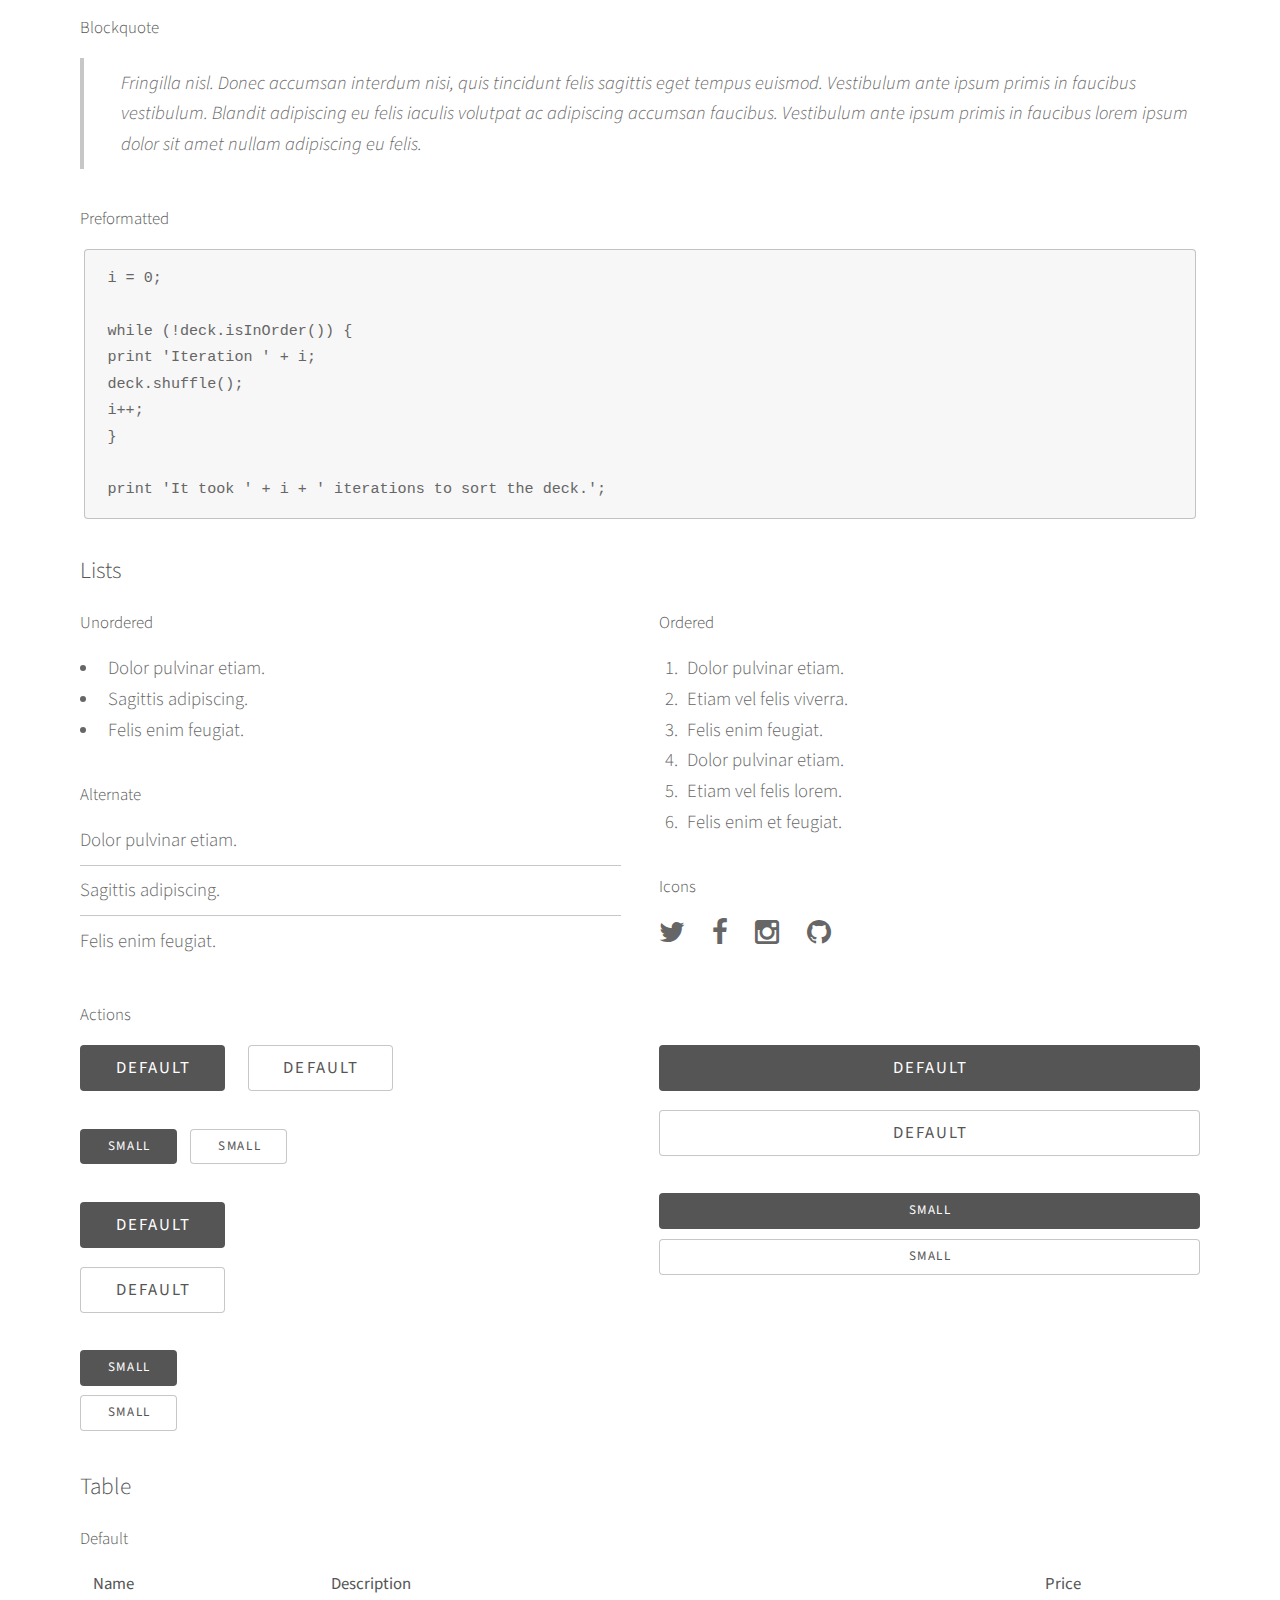
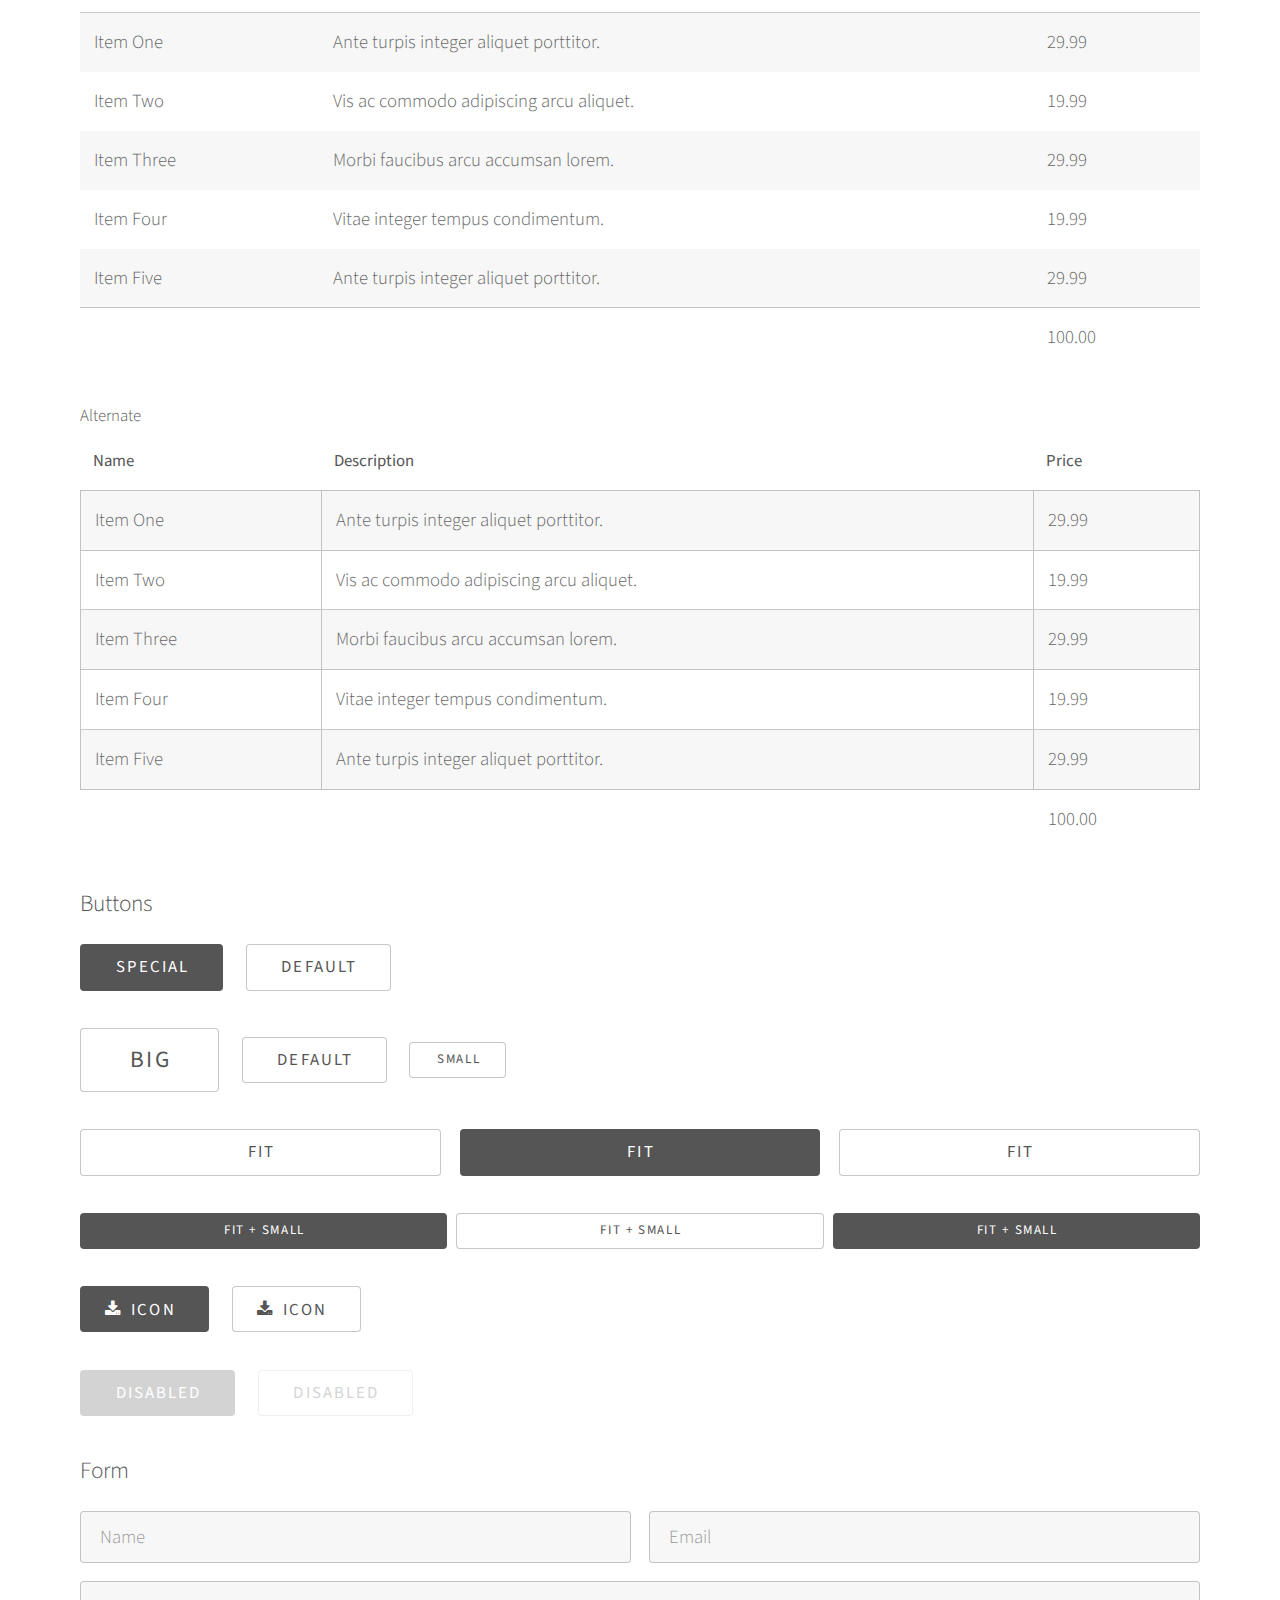
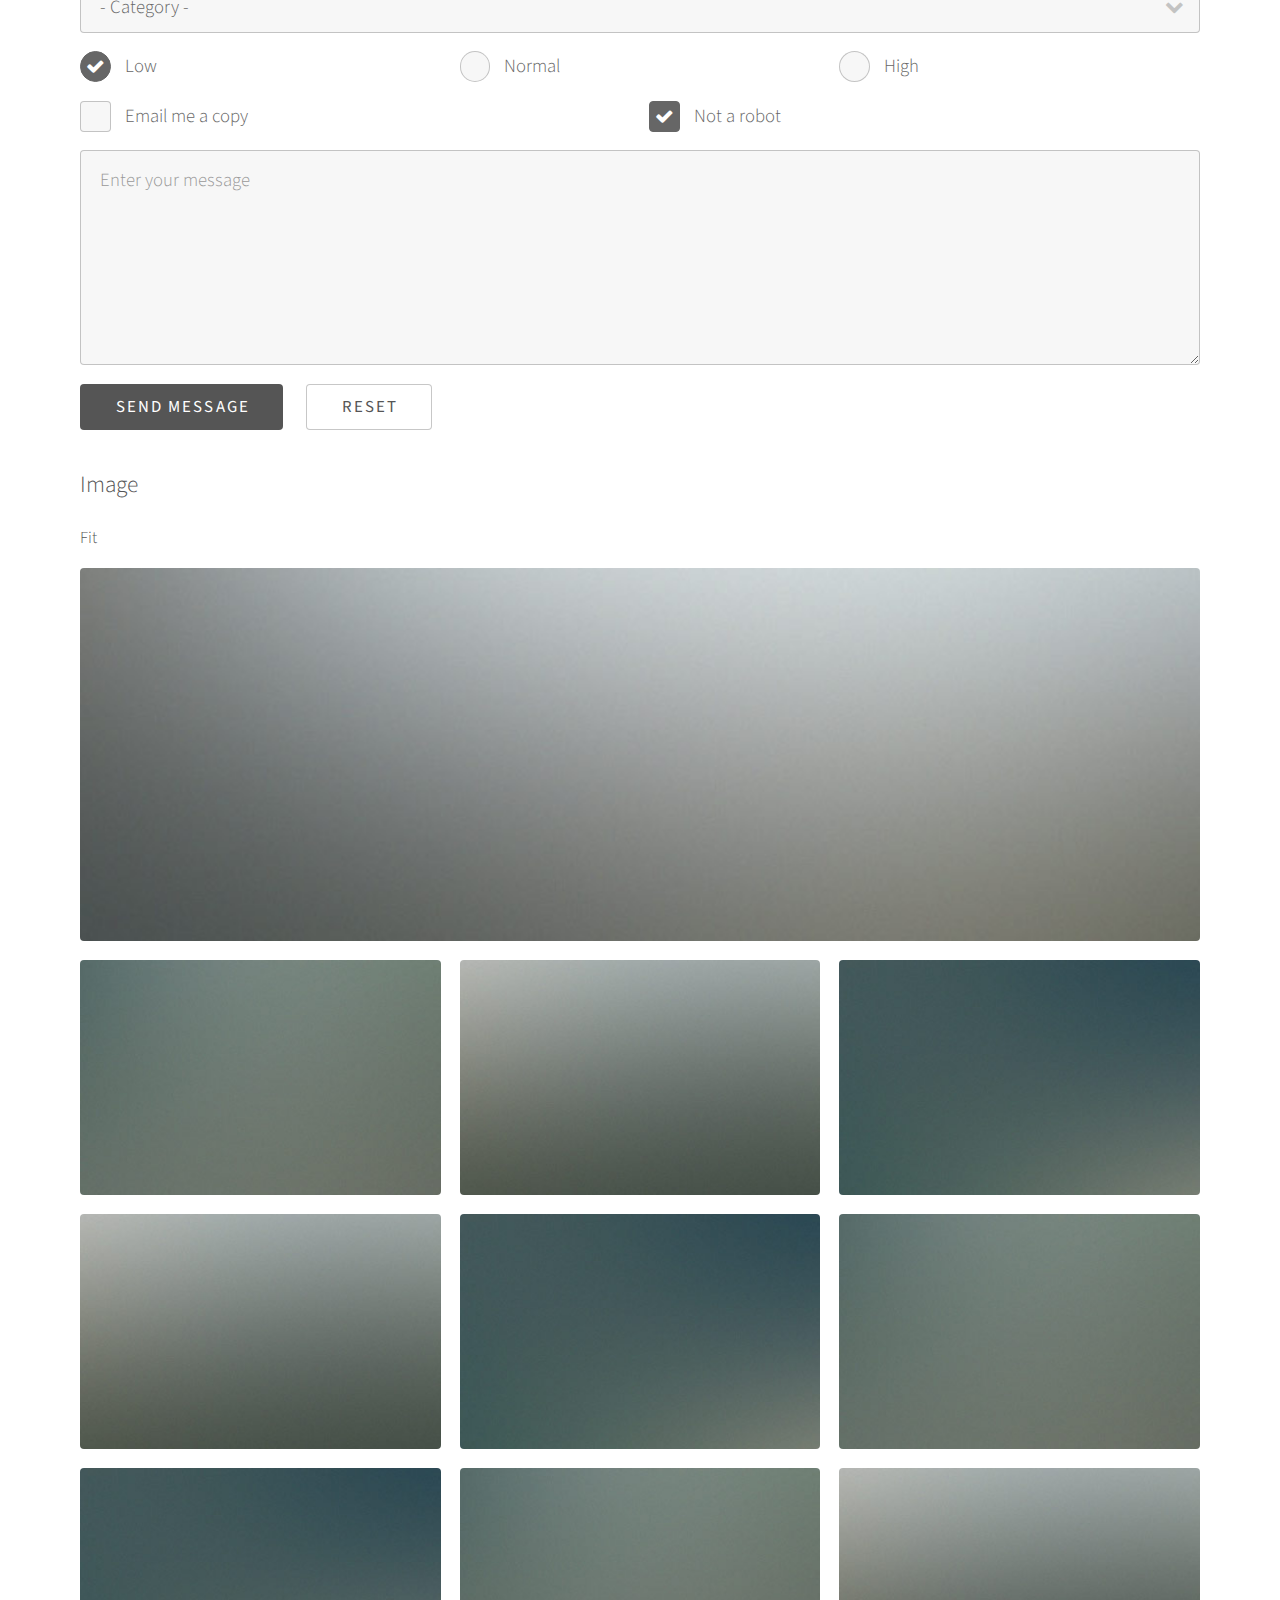
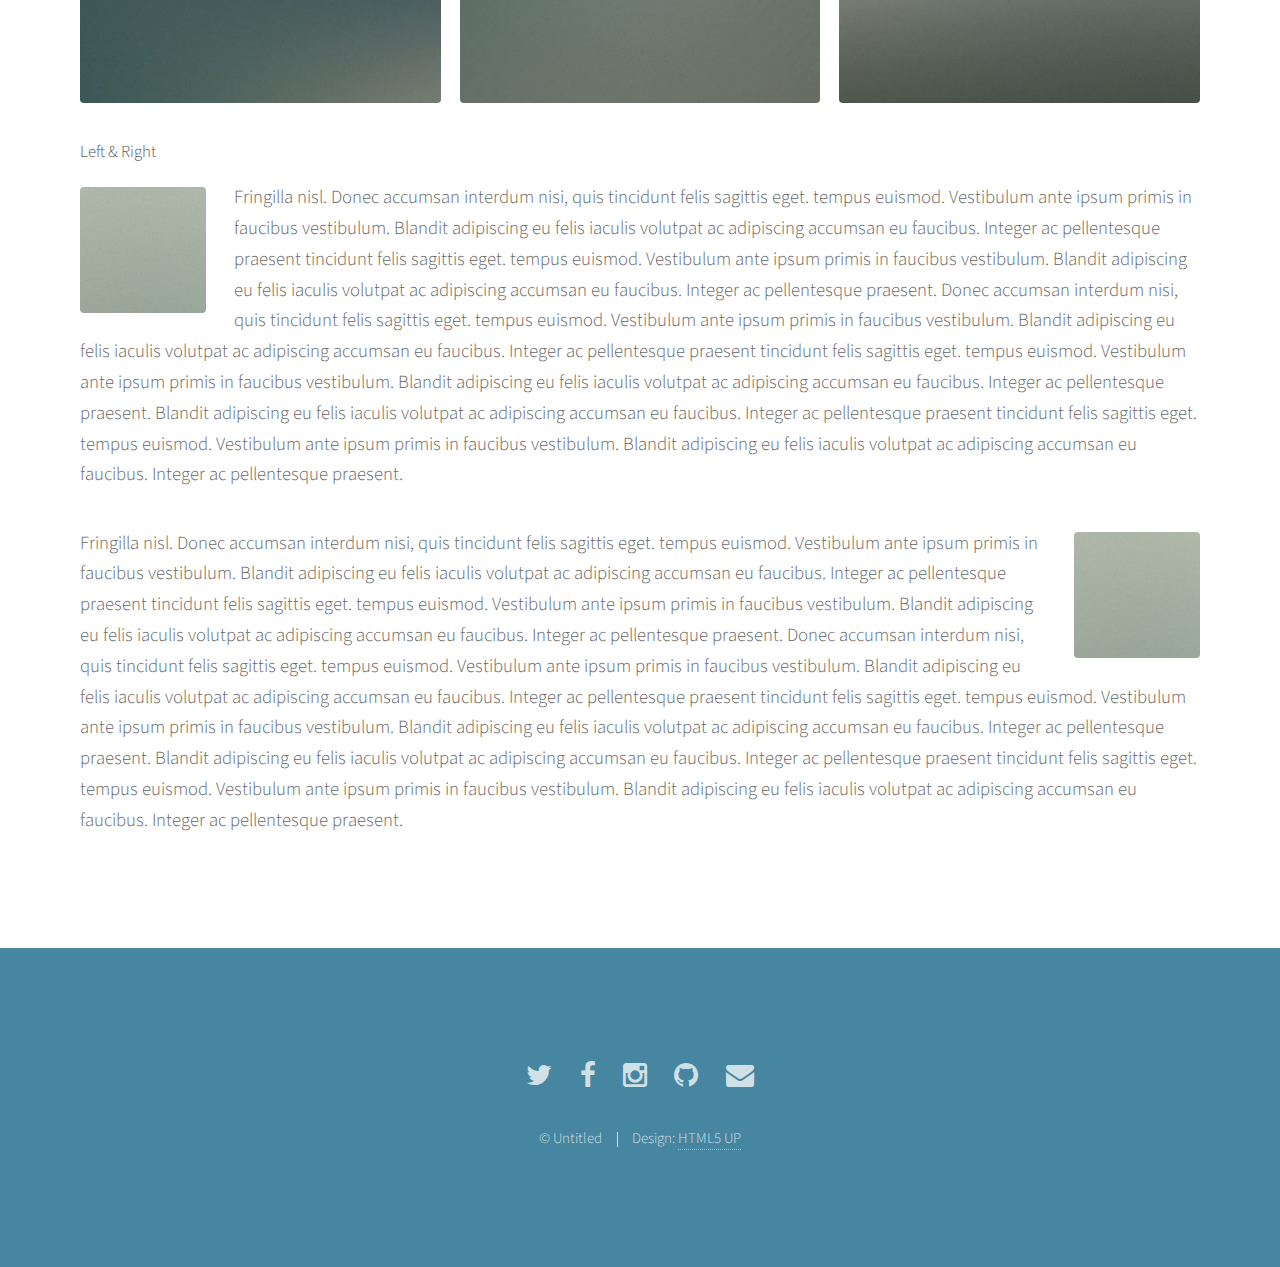
==== commit 0b06af4d: "cd" ====
--- a/index.html
+++ b/index.html
@@ -1,524 +1,480 @@
-<!DOCTYPE html>
-<html lang="ja-jp">
-    <head>
-        <meta charset="utf-8">
-<meta http-equiv="X-UA-Compatible" content="IE=edge">
-<meta name="viewport" content="width=device-width, initial-scale=1">
-<meta name="author" content="Sadayuki Matsuno">
-<meta name="description" content="This is WEB site for 3a classic">
-<meta name="generator" content="Hugo 0.15" />
-<title>3a-classic</title>
-<!-- Favicon -->
-<link rel="shortcut icon" href="https://www.3a-classic.com/favicon.ico">
-<!-- Bootstrap Core CSS -->
-<link rel="stylesheet" href="https://www.3a-classic.com/css/bootstrap.min.css" type="text/css">
-<!-- Custom Fonts -->
-<link href='https://fonts.googleapis.com/css?family=Open+Sans:300italic,400italic,600italic,700italic,800italic,400,300,600,700,800' rel='stylesheet' type='text/css'>
-<link href='https://fonts.googleapis.com/css?family=Merriweather:400,300,300italic,400italic,700,700italic,900,900italic' rel='stylesheet' type='text/css'>
-<link rel="stylesheet" href="https://www.3a-classic.com/font-awesome/css/font-awesome.min.css" type="text/css">
-<!-- Plugin CSS -->
-<link rel="stylesheet" href="https://www.3a-classic.com/css/animate.min.css" type="text/css">
-<!-- Custom CSS -->
-<link rel="stylesheet" href="https://www.3a-classic.com/css/creative.css" type="text/css">
-<link rel="stylesheet" href="https://www.3a-classic.com/css/modals.css" type="text/css">
-<!-- HTML5 Shim and Respond.js IE8 support of HTML5 elements and media queries -->
-<!-- WARNING: Respond.js doesn't work if you view the page via file:// -->
-<!--[if lt IE 9]>
-        <script src="https://oss.maxcdn.com/libs/html5shiv/3.7.0/html5shiv.js"></script>
-        <script src="https://oss.maxcdn.com/libs/respond.js/1.4.2/respond.min.js"></script>
-<![endif]-->
-
-    </head>
-    <body id="page-top">
-
-        <!-- NAVIGATION -->
-<nav id="mainNav" class="navbar navbar-default navbar-fixed-top">
-    <div class="container-fluid">
-        <!-- Brand and toggle get grouped for better mobile display -->
-        <div class="navbar-header">
-            <button type="button" class="navbar-toggle collapsed" data-toggle="collapse" data-target="#bs-example-navbar-collapse-1">
-                <span class="sr-only">Toggle navigation</span>
-                <span class="icon-bar"></span>
-                <span class="icon-bar"></span>
-                <span class="icon-bar"></span>
-            </button>
-            <a class="navbar-brand page-scroll" href="#page-top">3A CLASSIC</a>
-        </div>
-        <!-- Collect the nav links, forms, and other content for toggling -->
-        <div class="collapse navbar-collapse" id="bs-example-navbar-collapse-1">
-            <ul class="nav navbar-nav navbar-right">
-                <li>
-                    <a class="page-scroll" href="#about">About</a>
-                </li>
-                <li>
-                    <a class="page-scroll" href="#services">Services</a>
-                </li>
-                <li>
-                    <a class="page-scroll" href="#portfolio">Last Winner</a>
-                </li>
-                <li>
-                    <a class="page-scroll" href="#contact">Register</a>
-                </li>
-            </ul>
-        </div>
-        <!-- /.navbar-collapse -->
-    </div>
-    <!-- /.container-fluid -->
-</nav>
-
-
-        <!-- HEADER -->
-<header>
-    <div class="header-content">
-        <div class="header-content-inner">
-            <h1>3A CLASSIC</h1>
-            <hr>
-            <p><a href="//google.com">Lorem</a> 伝統と信頼と安定のサンエークラシック。もともとは2008年にFuture Cupがある日に3Aチームが裏開催したゴルフコンペ。Future Cupの参加人数よりも集客したため、調子にのって定期開催するようになったゴルフコンペ。参加している世代は2000年入社～2015年入社まで幅広く、女子参加も年々増えているゴルフコンペ。Future卒業生も多く、同窓会的な雰囲気もあったり、非常にゆるーいゴルフコンペ。「赤信号みんなで渡れば怖くない」をモットーにした初心者に優しいゴルフコンペ。無駄に景品だけは豪華で誰でも優勝のチャンスが平等にあるルールを採用しているゴルフコンペ。呪いのクラブという伝説があり代々受け継がれた人はゴルフを辞めるというケースが続いているゴルフコンペ。</p>
-            <a href="#about" class="btn btn-primary btn-xl page-scroll">Find out more</a>
-        </div>
-    </div>
-</header>
-
-        <!-- ABOUT -->
-<section class="bg-primary" id="about">
-    <div class="container">
-        <div class="row">
-            <div class="col-lg-8 col-lg-offset-2 text-center">
-                <h2 class="section-heading">宮原会長のお言葉</h2>
-                <hr class="light">
-                <p class="text-faded"><a href="//google.com">Lorem</a> ipsum dolor sit amet, consectetur adipisicing elit. Praesentium similique eos eligendi error veritatis harum, sed aliquid totam, quam minus neque enim est architecto, ad. Maiores, aliquid, vitae!</p>
-                <a href="#" class="btn btn-default btn-xl">Get started!</a>
-            </div>
-        </div>
-    </div>
-</section>
-
-        <!-- SERVICES -->
-<section id="services">
-    <div class="container">
-        <div class="row">
-            <div class="col-lg-12 text-center">
-                <h2 class="section-heading">At your service</h2>
-                <hr class="primary">
-            </div>
-        </div>
-    </div>
-    <div class="container">
-        <div class="row">
-            
-            <div class="col-lg-3 col-md-6 text-center">
-                <div class="service-box">
-                    <i class="fa fa-4x fa-diamond wow bounceIn text-primary"></i>
-                    <h3>Sturdy Templates</h3>
-                    <p class="text-muted">Our templates are updated regularly so they don&#39;t break.</p>
-                </div>
-            </div>
-            
-            <div class="col-lg-3 col-md-6 text-center">
-                <div class="service-box">
-                    <i class="fa fa-4x fa-paper-plane wow bounceIn text-primary"></i>
-                    <h3>Ready to Ship</h3>
-                    <p class="text-muted">You can use this theme as is, or you can make changes!</p>
-                </div>
-            </div>
-            
-            <div class="col-lg-3 col-md-6 text-center">
-                <div class="service-box">
-                    <i class="fa fa-4x fa-newspaper-o wow bounceIn text-primary"></i>
-                    <h3>Up to Date</h3>
-                    <p class="text-muted">We update dependencies to keep things fresh.</p>
-                </div>
-            </div>
-            
-            <div class="col-lg-3 col-md-6 text-center">
-                <div class="service-box">
-                    <i class="fa fa-4x fa-heart wow bounceIn text-primary"></i>
-                    <h3>Made with Love</h3>
-                    <p class="text-muted">You have to make your websites with love these days!</p>
-                </div>
-            </div>
-            
-        </div>
-    </div>
-</section>
-
-        <section class="no-padding" id="portfolio">
-    <div class="container-fluid">
-        <div class="row no-gutter">
-            
-            <div class="col-lg-4 col-sm-6">
-                <a href="#portfolioModal1" class="portfolio-box portfolio-link" data-toggle="modal">
-                    <img src="https://s3-ap-northeast-1.amazonaws.com/3a-classic/20151121/emotion-img/683035165131147_positive.jpg" class="img-responsive" alt="">
-                    <div class="portfolio-box-caption">
-                        <div class="portfolio-box-caption-content">
-                            <div class="project-category text-faded">
-                                Web Development
-                            </div>
-                            <div class="project-name">
-                                第23回サンエークラシック
-                            </div>
-                        </div>
-                    </div>
-                </a>
-            </div>
-            
-            <div class="col-lg-4 col-sm-6">
-                <a href="#portfolioModal2" class="portfolio-box portfolio-link" data-toggle="modal">
-                    <img src="https://s3-ap-northeast-1.amazonaws.com/3a-classic/20151121/emotion-img/549945505161151_negative.jpg" class="img-responsive" alt="">
-                    <div class="portfolio-box-caption">
-                        <div class="portfolio-box-caption-content">
-                            <div class="project-category text-faded">
-                                Web Development
-                            </div>
-                            <div class="project-name">
-                                Project 2
-                            </div>
-                        </div>
-                    </div>
-                </a>
-            </div>
-            
-            <div class="col-lg-4 col-sm-6">
-                <a href="#portfolioModal3" class="portfolio-box portfolio-link" data-toggle="modal">
-                    <img src="https://s3-ap-northeast-1.amazonaws.com/3a-classic/20151121/emotion-img/1060692517288403_negative.jpg" class="img-responsive" alt="">
-                    <div class="portfolio-box-caption">
-                        <div class="portfolio-box-caption-content">
-                            <div class="project-category text-faded">
-                                Web Development
-                            </div>
-                            <div class="project-name">
-                                Project 3
-                            </div>
-                        </div>
-                    </div>
-                </a>
-            </div>
-            
-            <div class="col-lg-4 col-sm-6">
-                <a href="#portfolioModal5" class="portfolio-box portfolio-link" data-toggle="modal">
-                    <img src="https://s3-ap-northeast-1.amazonaws.com/3a-classic/20151121/emotion-img/908699122532397_positive.jpg" class="img-responsive" alt="">
-                    <div class="portfolio-box-caption">
-                        <div class="portfolio-box-caption-content">
-                            <div class="project-category text-faded">
-                                Web Development
-                            </div>
-                            <div class="project-name">
-                                Project 5
-                            </div>
-                        </div>
-                    </div>
-                </a>
-            </div>
-            
-            <div class="col-lg-4 col-sm-6">
-                <a href="#portfolioModal4" class="portfolio-box portfolio-link" data-toggle="modal">
-                    <img src="https://s3-ap-northeast-1.amazonaws.com/3a-classic/20151121/emotion-img/972625319466653_negative.jpg" class="img-responsive" alt="">
-                    <div class="portfolio-box-caption">
-                        <div class="portfolio-box-caption-content">
-                            <div class="project-category text-faded">
-                                Web Development
-                            </div>
-                            <div class="project-name">
-                                Project 4
-                            </div>
-                        </div>
-                    </div>
-                </a>
-            </div>
-            
-            <div class="col-lg-4 col-sm-6">
-                <a href="#portfolioModal6" class="portfolio-box portfolio-link" data-toggle="modal">
-                    <img src="https://s3-ap-northeast-1.amazonaws.com/3a-classic/20151121/emotion-img/905664642843469_positive.jpg" class="img-responsive" alt="">
-                    <div class="portfolio-box-caption">
-                        <div class="portfolio-box-caption-content">
-                            <div class="project-category text-faded">
-                                Web Development
-                            </div>
-                            <div class="project-name">
-                                Project 6
-                            </div>
-                        </div>
-                    </div>
-                </a>
-            </div>
-            
-        </div>
-    </div>
-</section>
-
-        <!-- ASIDE -->
-<aside class="bg-dark">
-    <div class="container text-center">
-        <div class="call-to-action">
-            <h2>Get the Creative Theme for Hugo</h2>
-            <a href="//github.com/digitalcraftsman/hugo-creative-theme" class="btn btn-default btn-xl wow tada">Download now</a>
-        </div>
-    </div>
-</aside>
-
-        <!-- CONTACT -->
-<section id="contact">
-    <div class="container">
-        <div class="row">
-            <div class="col-lg-8 col-lg-offset-2 text-center">
-                <h2 class="section-heading">Let&#39;s Get In Touch!</h2>
-                <hr class="primary">
-                <p>Ready to start your next project with us? That&rsquo;s great! Give us a call or send us an email and we will get back to you as soon as possible!</p>
-            </div>
-            <div class="col-lg-4 col-lg-offset-2 text-center">
-                <i class="fa fa-phone fa-3x wow bounceIn"></i>
-                <p>123-456-6789</p>
-            </div>
-            <div class="col-lg-4 text-center">
-                <i class="fa fa-envelope-o fa-3x wow bounceIn" data-wow-delay=".1s"></i>
-                <p><a href="mailto:feedback@startbootstrap.com">feedback@startbootstrap.com</a></p>
-            </div>
-        </div>
-    </div>
-</section>
-
-
-        <!-- Portfolio Modals -->
-
-<div class="portfolio-modal modal fade" id="portfolioModal1" tabindex="-1" role="dialog" aria-hidden="true">
-    <div class="modal-content">
-        <div class="close-modal" data-dismiss="modal">
-            <div class="lr">
-                <div class="rl">
-                </div>
-            </div>
-        </div>
-        <div class="container">
-            <div class="row">
-                <div class="col-lg-8 col-lg-offset-2">
-                    <div class="modal-body">
-                        <h2>第23回サンエークラシック</h2>
-                        <hr class="star-primary">
-                        <img src="https://s3-ap-northeast-1.amazonaws.com/3a-classic/20151121/emotion-img/683035165131147_positive.jpg" class="img-responsive img-centered" alt="">
-                        <p>Lorem ipsum dolor sit amet, consectetur adipisicing elit. Vel enim aliquid dicta ullam in repellendus amet perspiciatis adipisci architecto obcaecati sit voluptas ipsam, deleniti neque placeat tenetur cum tempore velit.</p>
-                        <ul class="list-inline item-details">
-                            <li>Client:
-                                <strong><a href="#">Start Bootstrap</a>
-                                    </strong>
-                            </li>
-                            <li>Date:
-                                <strong><a href="#">2014-07-05</a>
-                                    </strong>
-                            </li>
-                            <li>Category:
-                                <strong><a href="#">Web Development</a>
-                                    </strong>
-                            </li>
-                        </ul>
-                        <button type="button" class="btn btn-default" data-dismiss="modal"><i class="fa fa-times"></i> Close</button>
-                    </div>
-                </div>
-            </div>
-        </div>
-    </div>
-</div>
-
-<div class="portfolio-modal modal fade" id="portfolioModal2" tabindex="-1" role="dialog" aria-hidden="true">
-    <div class="modal-content">
-        <div class="close-modal" data-dismiss="modal">
-            <div class="lr">
-                <div class="rl">
-                </div>
-            </div>
-        </div>
-        <div class="container">
-            <div class="row">
-                <div class="col-lg-8 col-lg-offset-2">
-                    <div class="modal-body">
-                        <h2>Project 2</h2>
-                        <hr class="star-primary">
-                        <img src="https://s3-ap-northeast-1.amazonaws.com/3a-classic/20151121/emotion-img/549945505161151_negative.jpg" class="img-responsive img-centered" alt="">
-                        <p>Lorem ipsum dolor sit amet, consectetur adipisicing elit. Vel enim aliquid dicta ullam in repellendus amet perspiciatis adipisci architecto obcaecati sit voluptas ipsam, deleniti neque placeat tenetur cum tempore velit.</p>
-                        <ul class="list-inline item-details">
-                            <li>Client:
-                                <strong><a href="#">Start Bootstrap</a>
-                                    </strong>
-                            </li>
-                            <li>Date:
-                                <strong><a href="#">2014-07-06</a>
-                                    </strong>
-                            </li>
-                            <li>Category:
-                                <strong><a href="#">Web Development</a>
-                                    </strong>
-                            </li>
-                        </ul>
-                        <button type="button" class="btn btn-default" data-dismiss="modal"><i class="fa fa-times"></i> Close</button>
-                    </div>
-                </div>
-            </div>
-        </div>
-    </div>
-</div>
-
-<div class="portfolio-modal modal fade" id="portfolioModal3" tabindex="-1" role="dialog" aria-hidden="true">
-    <div class="modal-content">
-        <div class="close-modal" data-dismiss="modal">
-            <div class="lr">
-                <div class="rl">
-                </div>
-            </div>
-        </div>
-        <div class="container">
-            <div class="row">
-                <div class="col-lg-8 col-lg-offset-2">
-                    <div class="modal-body">
-                        <h2>Project 3</h2>
-                        <hr class="star-primary">
-                        <img src="https://s3-ap-northeast-1.amazonaws.com/3a-classic/20151121/emotion-img/1060692517288403_negative.jpg" class="img-responsive img-centered" alt="">
-                        <p>Lorem ipsum dolor sit amet, consectetur adipisicing elit. Vel enim aliquid dicta ullam in repellendus amet perspiciatis adipisci architecto obcaecati sit voluptas ipsam, deleniti neque placeat tenetur cum tempore velit.</p>
-                        <ul class="list-inline item-details">
-                            <li>Client:
-                                <strong><a href="#">Start Bootstrap</a>
-                                    </strong>
-                            </li>
-                            <li>Date:
-                                <strong><a href="#">2014-07-07</a>
-                                    </strong>
-                            </li>
-                            <li>Category:
-                                <strong><a href="#">Web Development</a>
-                                    </strong>
-                            </li>
-                        </ul>
-                        <button type="button" class="btn btn-default" data-dismiss="modal"><i class="fa fa-times"></i> Close</button>
-                    </div>
-                </div>
-            </div>
-        </div>
-    </div>
-</div>
-
-<div class="portfolio-modal modal fade" id="portfolioModal5" tabindex="-1" role="dialog" aria-hidden="true">
-    <div class="modal-content">
-        <div class="close-modal" data-dismiss="modal">
-            <div class="lr">
-                <div class="rl">
-                </div>
-            </div>
-        </div>
-        <div class="container">
-            <div class="row">
-                <div class="col-lg-8 col-lg-offset-2">
-                    <div class="modal-body">
-                        <h2>Project 5</h2>
-                        <hr class="star-primary">
-                        <img src="https://s3-ap-northeast-1.amazonaws.com/3a-classic/20151121/emotion-img/908699122532397_positive.jpg" class="img-responsive img-centered" alt="">
-                        <p>Lorem ipsum dolor sit amet, consectetur adipisicing elit. Vel enim aliquid dicta ullam in repellendus amet perspiciatis adipisci architecto obcaecati sit voluptas ipsam, deleniti neque placeat tenetur cum tempore velit.</p>
-                        <ul class="list-inline item-details">
-                            <li>Client:
-                                <strong><a href="#">Start Bootstrap</a>
-                                    </strong>
-                            </li>
-                            <li>Date:
-                                <strong><a href="#">2014-07-08</a>
-                                    </strong>
-                            </li>
-                            <li>Category:
-                                <strong><a href="#">Web Development</a>
-                                    </strong>
-                            </li>
-                        </ul>
-                        <button type="button" class="btn btn-default" data-dismiss="modal"><i class="fa fa-times"></i> Close</button>
-                    </div>
-                </div>
-            </div>
-        </div>
-    </div>
-</div>
-
-<div class="portfolio-modal modal fade" id="portfolioModal4" tabindex="-1" role="dialog" aria-hidden="true">
-    <div class="modal-content">
-        <div class="close-modal" data-dismiss="modal">
-            <div class="lr">
-                <div class="rl">
-                </div>
-            </div>
-        </div>
-        <div class="container">
-            <div class="row">
-                <div class="col-lg-8 col-lg-offset-2">
-                    <div class="modal-body">
-                        <h2>Project 4</h2>
-                        <hr class="star-primary">
-                        <img src="https://s3-ap-northeast-1.amazonaws.com/3a-classic/20151121/emotion-img/972625319466653_negative.jpg" class="img-responsive img-centered" alt="">
-                        <p>Lorem ipsum dolor sit amet, consectetur adipisicing elit. Vel enim aliquid dicta ullam in repellendus amet perspiciatis adipisci architecto obcaecati sit voluptas ipsam, deleniti neque placeat tenetur cum tempore velit.</p>
-                        <ul class="list-inline item-details">
-                            <li>Client:
-                                <strong><a href="#">Start Bootstrap</a>
-                                    </strong>
-                            </li>
-                            <li>Date:
-                                <strong><a href="#">2014-07-09</a>
-                                    </strong>
-                            </li>
-                            <li>Category:
-                                <strong><a href="#">Web Development</a>
-                                    </strong>
-                            </li>
-                        </ul>
-                        <button type="button" class="btn btn-default" data-dismiss="modal"><i class="fa fa-times"></i> Close</button>
-                    </div>
-                </div>
-            </div>
-        </div>
-    </div>
-</div>
-
-<div class="portfolio-modal modal fade" id="portfolioModal6" tabindex="-1" role="dialog" aria-hidden="true">
-    <div class="modal-content">
-        <div class="close-modal" data-dismiss="modal">
-            <div class="lr">
-                <div class="rl">
-                </div>
-            </div>
-        </div>
-        <div class="container">
-            <div class="row">
-                <div class="col-lg-8 col-lg-offset-2">
-                    <div class="modal-body">
-                        <h2>Project 6</h2>
-                        <hr class="star-primary">
-                        <img src="https://s3-ap-northeast-1.amazonaws.com/3a-classic/20151121/emotion-img/905664642843469_positive.jpg" class="img-responsive img-centered" alt="">
-                        <p>Lorem ipsum dolor sit amet, consectetur adipisicing elit. Vel enim aliquid dicta ullam in repellendus amet perspiciatis adipisci architecto obcaecati sit voluptas ipsam, deleniti neque placeat tenetur cum tempore velit.</p>
-                        <ul class="list-inline item-details">
-                            <li>Client:
-                                <strong><a href="#">Start Bootstrap</a>
-                                    </strong>
-                            </li>
-                            <li>Date:
-                                <strong><a href="#">2014-07-10</a>
-                                    </strong>
-                            </li>
-                            <li>Category:
-                                <strong><a href="#">Web Development</a>
-                                    </strong>
-                            </li>
-                        </ul>
-                        <button type="button" class="btn btn-default" data-dismiss="modal"><i class="fa fa-times"></i> Close</button>
-                    </div>
-                </div>
-            </div>
-        </div>
-    </div>
-</div>
-
-
-        <!-- jQuery -->
-<script src="https://www.3a-classic.com/js/jquery.js"></script>
-<!-- Bootstrap Core JavaScript -->
-<script src="https://www.3a-classic.com/js/bootstrap.min.js"></script>
-<!-- Plugin JavaScript -->
-<script src="https://www.3a-classic.com/js/jquery.easing.min.js"></script>
-<script src="https://www.3a-classic.com/js/jquery.fittext.js"></script>
-<script src="https://www.3a-classic.com/js/wow.min.js"></script>
-<!-- Custom Theme JavaScript -->
-<script src="https://www.3a-classic.com/js/creative.js"></script>
-
-    </body>
-</html>
+<!DOCTYPE HTML>
+<!--
+	Photon by HTML5 UP
+	html5up.net | @n33co
+	Free for personal and commercial use under the CCA 3.0 license (html5up.net/license)
+-->
+<html>
+	<head>
+		<title>Photon by HTML5 UP</title>
+		<meta charset="utf-8" />
+		<meta name="viewport" content="width=device-width, initial-scale=1" />
+		<!--[if lte IE 8]><script src="assets/js/ie/html5shiv.js"></script><![endif]-->
+		<link rel="stylesheet" href="assets/css/main.css" />
+		<!--[if lte IE 8]><link rel="stylesheet" href="assets/css/ie8.css" /><![endif]-->
+		<!--[if lte IE 9]><link rel="stylesheet" href="assets/css/ie9.css" /><![endif]-->
+	</head>
+	<body>
+
+		<!-- Header -->
+			<section id="header">
+				<div class="inner">
+					<span class="icon major fa-flag"></span>
+<!--
+					<h1>Hi, I'm <strong>Photon</strong>, another fine<br />
+					little freebie from <a href="http://html5up.net">HTML5 UP</a>.</h1>
+					<p>Accumsan feugiat mi commodo erat lorem ipsum, sed magna<br />
+					lobortis feugiat sapien sed etiam volutpat accumsan.</p>
+					<ul class="actions">
+						<li><a href="#one" class="button scrolly">Discover</a></li>
+					</ul>
+-->
+        <h1>サンエークラシック<br /></h1>
+				<p>ここにかっこいいことかきたい.だらだらといい感じのながさで<br />
+				<strong>何かを強調</strong>しながら書いていくと思う<br />
+        上にあるフラグはロゴの小さいバージョンに変更する予定</p>
+				</div>
+			</section>
+
+		<!-- Two -->
+			<section id="two" class="main style2">
+				<div class="container">
+					<div class="row 150%">
+						<div class="6u 12u$(medium)">
+							<ul class="major-icons">
+<!--
+								<li><span class="icon style1 major fa-code"></span></li>
+								<li><span class="icon style2 major fa-bolt"></span></li>
+								<li><span class="icon style3 major fa-camera-retro"></span></li> 
+								<li><span class="icon style4 major fa-cog"></span></li>
+								<li><span class="icon style5 major fa-desktop"></span></li>
+								<li><span class="icon style6 major fa-calendar"></span></li>
+-->
+								<li><span lass="icon major"><img src=images/8383.png></img></span></li>
+							</ul>
+						</div>
+						<div class="6u$ 12u$(medium)">
+							<header class="major">
+								<h2>ここにはサンエークラシックとは？みたいなことを書く<br />
+								ルールの話もざっくりここでやりたい</h2>
+							</header>
+							<p>左のトロフィーのところにはロゴの正式バージョンを貼りたい。</p>
+							<p>Blandit faucibus proin. Ac aliquam integer adipiscing enim non praesent vis commodo nunc phasellus cubilia ac risus accumsan. Accumsan blandit. Lobortis phasellus non lobortis dit varius mi varius accumsan lobortis. Blandit ante aliquam lacinia lorem lobortis semper morbi col faucibus vitae integer placerat accumsan orci eu mi odio tempus adipiscing adipiscing adipiscing curae consequat feugiat etiam dolore.</p>
+							<p>Adipiscing a commodo ante nunc accumsan interdum mi ante adipiscing. A nunc lobortis non nisl amet vis volutpat aclacus nascetur ac non. Lorem curae eu ante amet sapien in tempus ac. Adipiscing id accumsan adipiscing ipsum.</p>
+						</div>
+					</div>
+				</div>
+			</section>
+
+		<!-- One -->
+			<section id="one" class="main style1">
+				<div class="container">
+					<div class="row 150%">
+						<div class="6u 12u$(medium)">
+							<header class="major">
+								<h2><p>サンエークラシック会長</p>
+								宮原 洋祐 -Yosuke Miyahara-</h2>
+							</header>
+							<p>宮原さんのお言葉をここに書いていただく。右には宮原さんの写真がほしい。長さ的には写真の枠からはみ出ない程度がいいので、おそらく28*4= 110文字くらいがマックスだと思われる。字数的にはちょっと少ないけれど。。文字数が足りないようだったら、下にある「left right」の形式をつかって文字を増やす。</p>
+						</div>
+						<div class="6u$ 12u$(medium) important(medium)">
+							<span class="image fit"><img src="images/pic01.jpg" alt="" /></span>
+						</div>
+					</div>
+				</div>
+			</section>
+
+
+		<!-- Three -->
+			<section id="three" class="main style1 special">
+				<div class="container">
+					<header class="major">
+						<h2>過去の優勝者（直近3回分）</h2>
+					</header>
+					<p>写真は、優勝者の優勝した時の写真をはりたい。.</p>
+					<div class="row 150%">
+						<div class="4u 12u$(medium)">
+							<span class="image fit"><img src="images/pic02.jpg" alt="" /></span>
+							<h3>第**回優勝者の名前</h3>
+							<p>優勝者自身にコメントを書いていただくか、その時の感じがその時の様子を書くかどっちか 下のmoreはその大会の詳細に飛ぶ。そこにあるのは、開催日、開催場所、参加者と撮った写真のギャラリー.そのしたに、historyというボタンを作って、もっと過去の大会も同様の形式で見れるようにしたい。毎回運用するのは大変なので、遷移先のページは自動生成を考えている。</p>
+							<ul class="actions">
+								<li><a href="#" class="button">More</a></li>
+							</ul>
+						</div>
+						<div class="4u 12u$(medium)">
+							<span class="image fit"><img src="images/pic03.jpg" alt="" /></span>
+							<h3>第**回優勝者の名前</h3>
+							<p>優勝者自身にコメントを書いていただくか、その時の感じがその時の様子を書くかどっちか 下のmoreはその大会の詳細に飛ぶ。そこにあるのは、開催日、開催場所、参加者と撮った写真のギャラリー.そのしたに、historyというボタンを作って、もっと過去の大会も同様の形式で見れるようにしたい。毎回運用するのは大変なので、遷移先のページは自動生成を考えている。</p>
+							<ul class="actions">
+								<li><a href="#" class="button">More</a></li>
+							</ul>
+						</div>
+						<div class="4u$ 12u$(medium)">
+							<span class="image fit"><img src="images/pic04.jpg" alt="" /></span>
+							<h3>第**回優勝者の名前</h3>
+							<p>優勝者自身にコメントを書いていただくか、その時の感じがその時の様子を書くかどっちか 下のmoreはその大会の詳細に飛ぶ。そこにあるのは、開催日、開催場所、参加者と撮った写真のギャラリー.そのしたに、historyというボタンを作って、もっと過去の大会も同様の形式で見れるようにしたい。毎回運用するのは大変なので、遷移先のページは自動生成を考えている。</p>
+							<ul class="actions">
+								<li><a href="#" class="button">More</a></li>
+							</ul>
+						</div>
+					</div>
+				</div>
+			</section>
+
+
+		<!-- Four -->
+			<section id="four" class="main style2 special">
+				<div class="container">
+					<header class="major">
+						<h2>アプリへの遷移と説明ドキュメント</h2>
+					</header>
+					<p>左のボタンはアプリへの遷移にして、右側は、アプリの使い方の説明のページに飛ぶ。もし上の方でサンエークラシックのルールがちゃんと説明できなかったら、遷移先で一緒に説明しようかと思っている。</p>
+					<ul class="actions uniform">
+						<li><a href="#" class="button special">Sign Up</a></li>
+						<li><a href="#" class="button">Learn More</a></li>
+					</ul>
+				</div>
+			</section>
+
+		<!-- Five -->
+			<section id="five" class="main style1">
+				<div class="container">
+					<header class="major special">
+						<h2>Elements</h2>
+					</header>
+
+					<section>
+						<h4>Text</h4>
+						<p>This is <b>bold</b> and this is <strong>strong</strong>. This is <i>italic</i> and this is <em>emphasized</em>.
+						This is <sup>superscript</sup> text and this is <sub>subscript</sub> text.
+						This is <u>underlined</u> and this is code: <code>for (;;) { ... }</code>. Finally, <a href="#">this is a link</a>.</p>
+						<hr />
+						<header>
+							<h4>Heading with a Subtitle</h4>
+							<p>Lorem ipsum dolor sit amet nullam id egestas urna aliquam</p>
+						</header>
+						<p>Nunc lacinia ante nunc ac lobortis. Interdum adipiscing gravida odio porttitor sem non mi integer non faucibus ornare mi ut ante amet placerat aliquet. Volutpat eu sed ante lacinia sapien lorem accumsan varius montes viverra nibh in adipiscing blandit tempus accumsan.</p>
+						<header>
+							<h5>Heading with a Subtitle</h5>
+							<p>Lorem ipsum dolor sit amet nullam id egestas urna aliquam</p>
+						</header>
+						<p>Nunc lacinia ante nunc ac lobortis. Interdum adipiscing gravida odio porttitor sem non mi integer non faucibus ornare mi ut ante amet placerat aliquet. Volutpat eu sed ante lacinia sapien lorem accumsan varius montes viverra nibh in adipiscing blandit tempus accumsan.</p>
+						<hr />
+						<h2>Heading Level 2</h2>
+						<h3>Heading Level 3</h3>
+						<h4>Heading Level 4</h4>
+						<h5>Heading Level 5</h5>
+						<h6>Heading Level 6</h6>
+						<hr />
+						<h5>Blockquote</h5>
+						<blockquote>Fringilla nisl. Donec accumsan interdum nisi, quis tincidunt felis sagittis eget tempus euismod. Vestibulum ante ipsum primis in faucibus vestibulum. Blandit adipiscing eu felis iaculis volutpat ac adipiscing accumsan faucibus. Vestibulum ante ipsum primis in faucibus lorem ipsum dolor sit amet nullam adipiscing eu felis.</blockquote>
+						<h5>Preformatted</h5>
+						<pre><code>i = 0;
+
+while (!deck.isInOrder()) {
+print 'Iteration ' + i;
+deck.shuffle();
+i++;
+}
+
+print 'It took ' + i + ' iterations to sort the deck.';</code></pre>
+					</section>
+
+					<section>
+						<h4>Lists</h4>
+						<div class="row">
+							<div class="6u 12u$(medium)">
+								<h5>Unordered</h5>
+								<ul>
+									<li>Dolor pulvinar etiam.</li>
+									<li>Sagittis adipiscing.</li>
+									<li>Felis enim feugiat.</li>
+								</ul>
+								<h5>Alternate</h5>
+								<ul class="alt">
+									<li>Dolor pulvinar etiam.</li>
+									<li>Sagittis adipiscing.</li>
+									<li>Felis enim feugiat.</li>
+								</ul>
+							</div>
+							<div class="6u$ 12u$(medium)">
+								<h5>Ordered</h5>
+								<ol>
+									<li>Dolor pulvinar etiam.</li>
+									<li>Etiam vel felis viverra.</li>
+									<li>Felis enim feugiat.</li>
+									<li>Dolor pulvinar etiam.</li>
+									<li>Etiam vel felis lorem.</li>
+									<li>Felis enim et feugiat.</li>
+								</ol>
+								<h5>Icons</h5>
+								<ul class="icons">
+									<li><a href="#" class="icon fa-twitter"><span class="label">Twitter</span></a></li>
+									<li><a href="#" class="icon fa-facebook"><span class="label">Facebook</span></a></li>
+									<li><a href="#" class="icon fa-instagram"><span class="label">Instagram</span></a></li>
+									<li><a href="#" class="icon fa-github"><span class="label">Github</span></a></li>
+								</ul>
+							</div>
+						</div>
+						<h5>Actions</h5>
+						<div class="row">
+							<div class="6u 12u$(medium)">
+								<ul class="actions">
+									<li><a href="#" class="button special">Default</a></li>
+									<li><a href="#" class="button">Default</a></li>
+								</ul>
+								<ul class="actions small">
+									<li><a href="#" class="button special small">Small</a></li>
+									<li><a href="#" class="button small">Small</a></li>
+								</ul>
+								<ul class="actions vertical">
+									<li><a href="#" class="button special">Default</a></li>
+									<li><a href="#" class="button">Default</a></li>
+								</ul>
+								<ul class="actions vertical small">
+									<li><a href="#" class="button special small">Small</a></li>
+									<li><a href="#" class="button small">Small</a></li>
+								</ul>
+							</div>
+							<div class="6u 12u$(medium)">
+								<ul class="actions vertical">
+									<li><a href="#" class="button special fit">Default</a></li>
+									<li><a href="#" class="button fit">Default</a></li>
+								</ul>
+								<ul class="actions vertical small">
+									<li><a href="#" class="button special small fit">Small</a></li>
+									<li><a href="#" class="button small fit">Small</a></li>
+								</ul>
+							</div>
+						</div>
+					</section>
+
+					<section>
+						<h4>Table</h4>
+						<h5>Default</h5>
+						<div class="table-wrapper">
+							<table>
+								<thead>
+									<tr>
+										<th>Name</th>
+										<th>Description</th>
+										<th>Price</th>
+									</tr>
+								</thead>
+								<tbody>
+									<tr>
+										<td>Item One</td>
+										<td>Ante turpis integer aliquet porttitor.</td>
+										<td>29.99</td>
+									</tr>
+									<tr>
+										<td>Item Two</td>
+										<td>Vis ac commodo adipiscing arcu aliquet.</td>
+										<td>19.99</td>
+									</tr>
+									<tr>
+										<td>Item Three</td>
+										<td> Morbi faucibus arcu accumsan lorem.</td>
+										<td>29.99</td>
+									</tr>
+									<tr>
+										<td>Item Four</td>
+										<td>Vitae integer tempus condimentum.</td>
+										<td>19.99</td>
+									</tr>
+									<tr>
+										<td>Item Five</td>
+										<td>Ante turpis integer aliquet porttitor.</td>
+										<td>29.99</td>
+									</tr>
+								</tbody>
+								<tfoot>
+									<tr>
+										<td colspan="2"></td>
+										<td>100.00</td>
+									</tr>
+								</tfoot>
+							</table>
+						</div>
+
+						<h5>Alternate</h5>
+						<div class="table-wrapper">
+							<table class="alt">
+								<thead>
+									<tr>
+										<th>Name</th>
+										<th>Description</th>
+										<th>Price</th>
+									</tr>
+								</thead>
+								<tbody>
+									<tr>
+										<td>Item One</td>
+										<td>Ante turpis integer aliquet porttitor.</td>
+										<td>29.99</td>
+									</tr>
+									<tr>
+										<td>Item Two</td>
+										<td>Vis ac commodo adipiscing arcu aliquet.</td>
+										<td>19.99</td>
+									</tr>
+									<tr>
+										<td>Item Three</td>
+										<td> Morbi faucibus arcu accumsan lorem.</td>
+										<td>29.99</td>
+									</tr>
+									<tr>
+										<td>Item Four</td>
+										<td>Vitae integer tempus condimentum.</td>
+										<td>19.99</td>
+									</tr>
+									<tr>
+										<td>Item Five</td>
+										<td>Ante turpis integer aliquet porttitor.</td>
+										<td>29.99</td>
+									</tr>
+								</tbody>
+								<tfoot>
+									<tr>
+										<td colspan="2"></td>
+										<td>100.00</td>
+									</tr>
+								</tfoot>
+							</table>
+						</div>
+					</section>
+
+					<section>
+						<h4>Buttons</h4>
+						<ul class="actions">
+							<li><a href="#" class="button special">Special</a></li>
+							<li><a href="#" class="button">Default</a></li>
+						</ul>
+						<ul class="actions">
+							<li><a href="#" class="button big">Big</a></li>
+							<li><a href="#" class="button">Default</a></li>
+							<li><a href="#" class="button small">Small</a></li>
+						</ul>
+						<ul class="actions fit">
+							<li><a href="#" class="button fit">Fit</a></li>
+							<li><a href="#" class="button special fit">Fit</a></li>
+							<li><a href="#" class="button fit">Fit</a></li>
+						</ul>
+						<ul class="actions fit small">
+							<li><a href="#" class="button special fit small">Fit + Small</a></li>
+							<li><a href="#" class="button fit small">Fit + Small</a></li>
+							<li><a href="#" class="button special fit small">Fit + Small</a></li>
+						</ul>
+						<ul class="actions">
+							<li><a href="#" class="button special icon fa-download">Icon</a></li>
+							<li><a href="#" class="button icon fa-download">Icon</a></li>
+						</ul>
+						<ul class="actions">
+							<li><span class="button special disabled">Disabled</span></li>
+							<li><span class="button disabled">Disabled</span></li>
+						</ul>
+					</section>
+
+					<section>
+						<h4>Form</h4>
+						<form method="post" action="#">
+							<div class="row uniform 50%">
+								<div class="6u 12u$(xsmall)">
+									<input type="text" name="demo-name" id="demo-name" value="" placeholder="Name" />
+								</div>
+								<div class="6u$ 12u$(xsmall)">
+									<input type="email" name="demo-email" id="demo-email" value="" placeholder="Email" />
+								</div>
+								<div class="12u$">
+									<div class="select-wrapper">
+										<select name="demo-category" id="demo-category">
+											<option value="">- Category -</option>
+											<option value="1">Manufacturing</option>
+											<option value="1">Shipping</option>
+											<option value="1">Administration</option>
+											<option value="1">Human Resources</option>
+										</select>
+									</div>
+								</div>
+								<div class="4u 12u$(small)">
+									<input type="radio" id="demo-priority-low" name="demo-priority" checked>
+									<label for="demo-priority-low">Low</label>
+								</div>
+								<div class="4u 12u$(small)">
+									<input type="radio" id="demo-priority-normal" name="demo-priority">
+									<label for="demo-priority-normal">Normal</label>
+								</div>
+								<div class="4u$ 12u$(small)">
+									<input type="radio" id="demo-priority-high" name="demo-priority">
+									<label for="demo-priority-high">High</label>
+								</div>
+								<div class="6u 12u$(small)">
+									<input type="checkbox" id="demo-copy" name="demo-copy">
+									<label for="demo-copy">Email me a copy</label>
+								</div>
+								<div class="6u$ 12u$(small)">
+									<input type="checkbox" id="demo-human" name="demo-human" checked>
+									<label for="demo-human">Not a robot</label>
+								</div>
+								<div class="12u$">
+									<textarea name="demo-message" id="demo-message" placeholder="Enter your message" rows="6"></textarea>
+								</div>
+								<div class="12u$">
+									<ul class="actions">
+										<li><input type="submit" value="Send Message" class="special" /></li>
+										<li><input type="reset" value="Reset" /></li>
+									</ul>
+								</div>
+							</div>
+						</form>
+					</section>
+
+					<section>
+						<h4>Image</h4>
+						<h5>Fit</h5>
+						<div class="box alt">
+							<div class="row uniform 50%">
+								<div class="12u"><span class="image fit"><img src="images/pic06.jpg" alt="" /></span></div>
+								<div class="4u"><span class="image fit"><img src="images/pic02.jpg" alt="" /></span></div>
+								<div class="4u"><span class="image fit"><img src="images/pic03.jpg" alt="" /></span></div>
+								<div class="4u"><span class="image fit"><img src="images/pic04.jpg" alt="" /></span></div>
+								<div class="4u"><span class="image fit"><img src="images/pic03.jpg" alt="" /></span></div>
+								<div class="4u"><span class="image fit"><img src="images/pic04.jpg" alt="" /></span></div>
+								<div class="4u"><span class="image fit"><img src="images/pic02.jpg" alt="" /></span></div>
+								<div class="4u"><span class="image fit"><img src="images/pic04.jpg" alt="" /></span></div>
+								<div class="4u"><span class="image fit"><img src="images/pic02.jpg" alt="" /></span></div>
+								<div class="4u"><span class="image fit"><img src="images/pic03.jpg" alt="" /></span></div>
+							</div>
+						</div>
+						<h5>Left &amp; Right</h5>
+						<p><span class="image left"><img src="images/pic05.jpg" alt="" /></span>Fringilla nisl. Donec accumsan interdum nisi, quis tincidunt felis sagittis eget. tempus euismod. Vestibulum ante ipsum primis in faucibus vestibulum. Blandit adipiscing eu felis iaculis volutpat ac adipiscing accumsan eu faucibus. Integer ac pellentesque praesent tincidunt felis sagittis eget. tempus euismod. Vestibulum ante ipsum primis in faucibus vestibulum. Blandit adipiscing eu felis iaculis volutpat ac adipiscing accumsan eu faucibus. Integer ac pellentesque praesent. Donec accumsan interdum nisi, quis tincidunt felis sagittis eget. tempus euismod. Vestibulum ante ipsum primis in faucibus vestibulum. Blandit adipiscing eu felis iaculis volutpat ac adipiscing accumsan eu faucibus. Integer ac pellentesque praesent tincidunt felis sagittis eget. tempus euismod. Vestibulum ante ipsum primis in faucibus vestibulum. Blandit adipiscing eu felis iaculis volutpat ac adipiscing accumsan eu faucibus. Integer ac pellentesque praesent. Blandit adipiscing eu felis iaculis volutpat ac adipiscing accumsan eu faucibus. Integer ac pellentesque praesent tincidunt felis sagittis eget. tempus euismod. Vestibulum ante ipsum primis in faucibus vestibulum. Blandit adipiscing eu felis iaculis volutpat ac adipiscing accumsan eu faucibus. Integer ac pellentesque praesent.</p>
+						<p><span class="image right"><img src="images/pic05.jpg" alt="" /></span>Fringilla nisl. Donec accumsan interdum nisi, quis tincidunt felis sagittis eget. tempus euismod. Vestibulum ante ipsum primis in faucibus vestibulum. Blandit adipiscing eu felis iaculis volutpat ac adipiscing accumsan eu faucibus. Integer ac pellentesque praesent tincidunt felis sagittis eget. tempus euismod. Vestibulum ante ipsum primis in faucibus vestibulum. Blandit adipiscing eu felis iaculis volutpat ac adipiscing accumsan eu faucibus. Integer ac pellentesque praesent. Donec accumsan interdum nisi, quis tincidunt felis sagittis eget. tempus euismod. Vestibulum ante ipsum primis in faucibus vestibulum. Blandit adipiscing eu felis iaculis volutpat ac adipiscing accumsan eu faucibus. Integer ac pellentesque praesent tincidunt felis sagittis eget. tempus euismod. Vestibulum ante ipsum primis in faucibus vestibulum. Blandit adipiscing eu felis iaculis volutpat ac adipiscing accumsan eu faucibus. Integer ac pellentesque praesent. Blandit adipiscing eu felis iaculis volutpat ac adipiscing accumsan eu faucibus. Integer ac pellentesque praesent tincidunt felis sagittis eget. tempus euismod. Vestibulum ante ipsum primis in faucibus vestibulum. Blandit adipiscing eu felis iaculis volutpat ac adipiscing accumsan eu faucibus. Integer ac pellentesque praesent.</p>
+					</section>
+
+				</div>
+			</section>
+
+		<!-- Footer -->
+			<section id="footer">
+				<ul class="icons">
+					<li><a href="#" class="icon alt fa-twitter"><span class="label">Twitter</span></a></li>
+					<li><a href="#" class="icon alt fa-facebook"><span class="label">Facebook</span></a></li>
+					<li><a href="#" class="icon alt fa-instagram"><span class="label">Instagram</span></a></li>
+					<li><a href="#" class="icon alt fa-github"><span class="label">GitHub</span></a></li>
+					<li><a href="#" class="icon alt fa-envelope"><span class="label">Email</span></a></li>
+				</ul>
+				<ul class="copyright">
+					<li>&copy; Untitled</li><li>Design: <a href="http://html5up.net">HTML5 UP</a></li>
+				</ul>
+			</section>
+
+		<!-- Scripts -->
+			<script src="assets/js/jquery.min.js"></script>
+			<script src="assets/js/jquery.scrolly.min.js"></script>
+			<script src="assets/js/skel.min.js"></script>
+			<script src="assets/js/util.js"></script>
+			<!--[if lte IE 8]><script src="assets/js/ie/respond.min.js"></script><![endif]-->
+			<script src="assets/js/main.js"></script>
+
+	</body>
+</html>
--- a/assets/css/main.css
+++ b/assets/css/main.css
@@ -0,0 +1,3421 @@
+@import url("font-awesome.min.css");
+@import url("http://fonts.googleapis.com/css?family=Source+Sans+Pro:300,300italic,400,400italic");
+
+/*
+	Photon by HTML5 UP
+	html5up.net | @n33co
+	Free for personal and commercial use under the CCA 3.0 license (html5up.net/license)
+*/
+
+/* Reset */
+
+	html, body, div, span, applet, object, iframe, h1, h2, h3, h4, h5, h6, p, blockquote, pre, a, abbr, acronym, address, big, cite, code, del, dfn, em, img, ins, kbd, q, s, samp, small, strike, strong, sub, sup, tt, var, b, u, i, center, dl, dt, dd, ol, ul, li, fieldset, form, label, legend, table, caption, tbody, tfoot, thead, tr, th, td, article, aside, canvas, details, embed, figure, figcaption, footer, header, hgroup, menu, nav, output, ruby, section, summary, time, mark, audio, video {
+		margin: 0;
+		padding: 0;
+		border: 0;
+		font-size: 100%;
+		font: inherit;
+		vertical-align: baseline;
+	}
+
+	article, aside, details, figcaption, figure, footer, header, hgroup, menu, nav, section {
+		display: block;
+	}
+
+	body {
+		line-height: 1;
+	}
+
+	ol, ul {
+		list-style: none;
+	}
+
+	blockquote, q {
+		quotes: none;
+	}
+
+	blockquote:before, blockquote:after, q:before, q:after {
+		content: '';
+		content: none;
+	}
+
+	table {
+		border-collapse: collapse;
+		border-spacing: 0;
+	}
+
+	body {
+		-webkit-text-size-adjust: none;
+	}
+
+/* Box Model */
+
+	*, *:before, *:after {
+		-moz-box-sizing: border-box;
+		-webkit-box-sizing: border-box;
+		box-sizing: border-box;
+	}
+
+/* Containers */
+
+	.container {
+		margin-left: auto;
+		margin-right: auto;
+	}
+
+	.container.\31 25\25 {
+		width: 100%;
+		max-width: 75em;
+		min-width: 60em;
+	}
+
+	.container.\37 5\25 {
+		width: 45em;
+	}
+
+	.container.\35 0\25 {
+		width: 30em;
+	}
+
+	.container.\32 5\25 {
+		width: 15em;
+	}
+
+	.container {
+		width: 60em;
+	}
+
+	@media screen and (max-width: 1680px) {
+
+		.container.\31 25\25 {
+			width: 100%;
+			max-width: 75em;
+			min-width: 60em;
+		}
+
+		.container.\37 5\25 {
+			width: 45em;
+		}
+
+		.container.\35 0\25 {
+			width: 30em;
+		}
+
+		.container.\32 5\25 {
+			width: 15em;
+		}
+
+		.container {
+			width: 60em;
+		}
+
+	}
+
+	@media screen and (max-width: 1140px) {
+
+		.container.\31 25\25 {
+			width: 100%;
+			max-width: 112.5%;
+			min-width: 90%;
+		}
+
+		.container.\37 5\25 {
+			width: 67.5%;
+		}
+
+		.container.\35 0\25 {
+			width: 45%;
+		}
+
+		.container.\32 5\25 {
+			width: 22.5%;
+		}
+
+		.container {
+			width: 90%;
+		}
+
+	}
+
+	@media screen and (max-width: 980px) {
+
+		.container.\31 25\25 {
+			width: 100%;
+			max-width: 125%;
+			min-width: 100%;
+		}
+
+		.container.\37 5\25 {
+			width: 75%;
+		}
+
+		.container.\35 0\25 {
+			width: 50%;
+		}
+
+		.container.\32 5\25 {
+			width: 25%;
+		}
+
+		.container {
+			width: 100% !important;
+		}
+
+	}
+
+	@media screen and (max-width: 736px) {
+
+		.container.\31 25\25 {
+			width: 100%;
+			max-width: 125%;
+			min-width: 100%;
+		}
+
+		.container.\37 5\25 {
+			width: 75%;
+		}
+
+		.container.\35 0\25 {
+			width: 50%;
+		}
+
+		.container.\32 5\25 {
+			width: 25%;
+		}
+
+		.container {
+			width: 100% !important;
+		}
+
+	}
+
+	@media screen and (max-width: 480px) {
+
+		.container.\31 25\25 {
+			width: 100%;
+			max-width: 125%;
+			min-width: 100%;
+		}
+
+		.container.\37 5\25 {
+			width: 75%;
+		}
+
+		.container.\35 0\25 {
+			width: 50%;
+		}
+
+		.container.\32 5\25 {
+			width: 25%;
+		}
+
+		.container {
+			width: 100% !important;
+		}
+
+	}
+
+	@media screen and (max-width: 320px) {
+
+		.container.\31 25\25 {
+			width: 100%;
+			max-width: 125%;
+			min-width: 100%;
+		}
+
+		.container.\37 5\25 {
+			width: 75%;
+		}
+
+		.container.\35 0\25 {
+			width: 50%;
+		}
+
+		.container.\32 5\25 {
+			width: 25%;
+		}
+
+		.container {
+			width: 100% !important;
+		}
+
+	}
+
+/* Grid */
+
+	.row {
+		border-bottom: solid 1px transparent;
+		-moz-box-sizing: border-box;
+		-webkit-box-sizing: border-box;
+		box-sizing: border-box;
+	}
+
+	.row > * {
+		float: left;
+		-moz-box-sizing: border-box;
+		-webkit-box-sizing: border-box;
+		box-sizing: border-box;
+	}
+
+	.row:after, .row:before {
+		content: '';
+		display: block;
+		clear: both;
+		height: 0;
+	}
+
+	.row.uniform > * > :first-child {
+		margin-top: 0;
+	}
+
+	.row.uniform > * > :last-child {
+		margin-bottom: 0;
+	}
+
+	.row.\30 \25 > * {
+		padding: 0 0 0 0em;
+	}
+
+	.row.\30 \25 {
+		margin: 0 0 -1px 0em;
+	}
+
+	.row.uniform.\30 \25 > * {
+		padding: 0em 0 0 0em;
+	}
+
+	.row.uniform.\30 \25 {
+		margin: 0em 0 -1px 0em;
+	}
+
+	.row > * {
+		padding: 0 0 0 2em;
+	}
+
+	.row {
+		margin: 0 0 -1px -2em;
+	}
+
+	.row.uniform > * {
+		padding: 2em 0 0 2em;
+	}
+
+	.row.uniform {
+		margin: -2em 0 -1px -2em;
+	}
+
+	.row.\32 00\25 > * {
+		padding: 0 0 0 4em;
+	}
+
+	.row.\32 00\25 {
+		margin: 0 0 -1px -4em;
+	}
+
+	.row.uniform.\32 00\25 > * {
+		padding: 4em 0 0 4em;
+	}
+
+	.row.uniform.\32 00\25 {
+		margin: -4em 0 -1px -4em;
+	}
+
+	.row.\31 50\25 > * {
+		padding: 0 0 0 3em;
+	}
+
+	.row.\31 50\25 {
+		margin: 0 0 -1px -3em;
+	}
+
+	.row.uniform.\31 50\25 > * {
+		padding: 3em 0 0 3em;
+	}
+
+	.row.uniform.\31 50\25 {
+		margin: -3em 0 -1px -3em;
+	}
+
+	.row.\35 0\25 > * {
+		padding: 0 0 0 1em;
+	}
+
+	.row.\35 0\25 {
+		margin: 0 0 -1px -1em;
+	}
+
+	.row.uniform.\35 0\25 > * {
+		padding: 1em 0 0 1em;
+	}
+
+	.row.uniform.\35 0\25 {
+		margin: -1em 0 -1px -1em;
+	}
+
+	.row.\32 5\25 > * {
+		padding: 0 0 0 0.5em;
+	}
+
+	.row.\32 5\25 {
+		margin: 0 0 -1px -0.5em;
+	}
+
+	.row.uniform.\32 5\25 > * {
+		padding: 0.5em 0 0 0.5em;
+	}
+
+	.row.uniform.\32 5\25 {
+		margin: -0.5em 0 -1px -0.5em;
+	}
+
+	.\31 2u, .\31 2u\24 {
+		width: 100%;
+		clear: none;
+		margin-left: 0;
+	}
+
+	.\31 1u, .\31 1u\24 {
+		width: 91.6666666667%;
+		clear: none;
+		margin-left: 0;
+	}
+
+	.\31 0u, .\31 0u\24 {
+		width: 83.3333333333%;
+		clear: none;
+		margin-left: 0;
+	}
+
+	.\39 u, .\39 u\24 {
+		width: 75%;
+		clear: none;
+		margin-left: 0;
+	}
+
+	.\38 u, .\38 u\24 {
+		width: 66.6666666667%;
+		clear: none;
+		margin-left: 0;
+	}
+
+	.\37 u, .\37 u\24 {
+		width: 58.3333333333%;
+		clear: none;
+		margin-left: 0;
+	}
+
+	.\36 u, .\36 u\24 {
+		width: 50%;
+		clear: none;
+		margin-left: 0;
+	}
+
+	.\35 u, .\35 u\24 {
+		width: 41.6666666667%;
+		clear: none;
+		margin-left: 0;
+	}
+
+	.\34 u, .\34 u\24 {
+		width: 33.3333333333%;
+		clear: none;
+		margin-left: 0;
+	}
+
+	.\33 u, .\33 u\24 {
+		width: 25%;
+		clear: none;
+		margin-left: 0;
+	}
+
+	.\32 u, .\32 u\24 {
+		width: 16.6666666667%;
+		clear: none;
+		margin-left: 0;
+	}
+
+	.\31 u, .\31 u\24 {
+		width: 8.3333333333%;
+		clear: none;
+		margin-left: 0;
+	}
+
+	.\31 2u\24 + *,
+	.\31 1u\24 + *,
+	.\31 0u\24 + *,
+	.\39 u\24 + *,
+	.\38 u\24 + *,
+	.\37 u\24 + *,
+	.\36 u\24 + *,
+	.\35 u\24 + *,
+	.\34 u\24 + *,
+	.\33 u\24 + *,
+	.\32 u\24 + *,
+	.\31 u\24 + * {
+		clear: left;
+	}
+
+	.\-11u {
+		margin-left: 91.66667%;
+	}
+
+	.\-10u {
+		margin-left: 83.33333%;
+	}
+
+	.\-9u {
+		margin-left: 75%;
+	}
+
+	.\-8u {
+		margin-left: 66.66667%;
+	}
+
+	.\-7u {
+		margin-left: 58.33333%;
+	}
+
+	.\-6u {
+		margin-left: 50%;
+	}
+
+	.\-5u {
+		margin-left: 41.66667%;
+	}
+
+	.\-4u {
+		margin-left: 33.33333%;
+	}
+
+	.\-3u {
+		margin-left: 25%;
+	}
+
+	.\-2u {
+		margin-left: 16.66667%;
+	}
+
+	.\-1u {
+		margin-left: 8.33333%;
+	}
+
+	@media screen and (max-width: 1680px) {
+
+		.row > * {
+			padding: 0 0 0 2em;
+		}
+
+		.row {
+			margin: 0 0 -1px -2em;
+		}
+
+		.row.uniform > * {
+			padding: 2em 0 0 2em;
+		}
+
+		.row.uniform {
+			margin: -2em 0 -1px -2em;
+		}
+
+		.row.\32 00\25 > * {
+			padding: 0 0 0 4em;
+		}
+
+		.row.\32 00\25 {
+			margin: 0 0 -1px -4em;
+		}
+
+		.row.uniform.\32 00\25 > * {
+			padding: 4em 0 0 4em;
+		}
+
+		.row.uniform.\32 00\25 {
+			margin: -4em 0 -1px -4em;
+		}
+
+		.row.\31 50\25 > * {
+			padding: 0 0 0 3em;
+		}
+
+		.row.\31 50\25 {
+			margin: 0 0 -1px -3em;
+		}
+
+		.row.uniform.\31 50\25 > * {
+			padding: 3em 0 0 3em;
+		}
+
+		.row.uniform.\31 50\25 {
+			margin: -3em 0 -1px -3em;
+		}
+
+		.row.\35 0\25 > * {
+			padding: 0 0 0 1em;
+		}
+
+		.row.\35 0\25 {
+			margin: 0 0 -1px -1em;
+		}
+
+		.row.uniform.\35 0\25 > * {
+			padding: 1em 0 0 1em;
+		}
+
+		.row.uniform.\35 0\25 {
+			margin: -1em 0 -1px -1em;
+		}
+
+		.row.\32 5\25 > * {
+			padding: 0 0 0 0.5em;
+		}
+
+		.row.\32 5\25 {
+			margin: 0 0 -1px -0.5em;
+		}
+
+		.row.uniform.\32 5\25 > * {
+			padding: 0.5em 0 0 0.5em;
+		}
+
+		.row.uniform.\32 5\25 {
+			margin: -0.5em 0 -1px -0.5em;
+		}
+
+		.\31 2u\28xlarge\29, .\31 2u\24\28xlarge\29 {
+			width: 100%;
+			clear: none;
+			margin-left: 0;
+		}
+
+		.\31 1u\28xlarge\29, .\31 1u\24\28xlarge\29 {
+			width: 91.6666666667%;
+			clear: none;
+			margin-left: 0;
+		}
+
+		.\31 0u\28xlarge\29, .\31 0u\24\28xlarge\29 {
+			width: 83.3333333333%;
+			clear: none;
+			margin-left: 0;
+		}
+
+		.\39 u\28xlarge\29, .\39 u\24\28xlarge\29 {
+			width: 75%;
+			clear: none;
+			margin-left: 0;
+		}
+
+		.\38 u\28xlarge\29, .\38 u\24\28xlarge\29 {
+			width: 66.6666666667%;
+			clear: none;
+			margin-left: 0;
+		}
+
+		.\37 u\28xlarge\29, .\37 u\24\28xlarge\29 {
+			width: 58.3333333333%;
+			clear: none;
+			margin-left: 0;
+		}
+
+		.\36 u\28xlarge\29, .\36 u\24\28xlarge\29 {
+			width: 50%;
+			clear: none;
+			margin-left: 0;
+		}
+
+		.\35 u\28xlarge\29, .\35 u\24\28xlarge\29 {
+			width: 41.6666666667%;
+			clear: none;
+			margin-left: 0;
+		}
+
+		.\34 u\28xlarge\29, .\34 u\24\28xlarge\29 {
+			width: 33.3333333333%;
+			clear: none;
+			margin-left: 0;
+		}
+
+		.\33 u\28xlarge\29, .\33 u\24\28xlarge\29 {
+			width: 25%;
+			clear: none;
+			margin-left: 0;
+		}
+
+		.\32 u\28xlarge\29, .\32 u\24\28xlarge\29 {
+			width: 16.6666666667%;
+			clear: none;
+			margin-left: 0;
+		}
+
+		.\31 u\28xlarge\29, .\31 u\24\28xlarge\29 {
+			width: 8.3333333333%;
+			clear: none;
+			margin-left: 0;
+		}
+
+		.\31 2u\24\28xlarge\29 + *,
+		.\31 1u\24\28xlarge\29 + *,
+		.\31 0u\24\28xlarge\29 + *,
+		.\39 u\24\28xlarge\29 + *,
+		.\38 u\24\28xlarge\29 + *,
+		.\37 u\24\28xlarge\29 + *,
+		.\36 u\24\28xlarge\29 + *,
+		.\35 u\24\28xlarge\29 + *,
+		.\34 u\24\28xlarge\29 + *,
+		.\33 u\24\28xlarge\29 + *,
+		.\32 u\24\28xlarge\29 + *,
+		.\31 u\24\28xlarge\29 + * {
+			clear: left;
+		}
+
+		.\-11u\28xlarge\29 {
+			margin-left: 91.66667%;
+		}
+
+		.\-10u\28xlarge\29 {
+			margin-left: 83.33333%;
+		}
+
+		.\-9u\28xlarge\29 {
+			margin-left: 75%;
+		}
+
+		.\-8u\28xlarge\29 {
+			margin-left: 66.66667%;
+		}
+
+		.\-7u\28xlarge\29 {
+			margin-left: 58.33333%;
+		}
+
+		.\-6u\28xlarge\29 {
+			margin-left: 50%;
+		}
+
+		.\-5u\28xlarge\29 {
+			margin-left: 41.66667%;
+		}
+
+		.\-4u\28xlarge\29 {
+			margin-left: 33.33333%;
+		}
+
+		.\-3u\28xlarge\29 {
+			margin-left: 25%;
+		}
+
+		.\-2u\28xlarge\29 {
+			margin-left: 16.66667%;
+		}
+
+		.\-1u\28xlarge\29 {
+			margin-left: 8.33333%;
+		}
+
+	}
+
+	@media screen and (max-width: 1140px) {
+
+		.row > * {
+			padding: 0 0 0 1.5em;
+		}
+
+		.row {
+			margin: 0 0 -1px -1.5em;
+		}
+
+		.row.uniform > * {
+			padding: 1.5em 0 0 1.5em;
+		}
+
+		.row.uniform {
+			margin: -1.5em 0 -1px -1.5em;
+		}
+
+		.row.\32 00\25 > * {
+			padding: 0 0 0 3em;
+		}
+
+		.row.\32 00\25 {
+			margin: 0 0 -1px -3em;
+		}
+
+		.row.uniform.\32 00\25 > * {
+			padding: 3em 0 0 3em;
+		}
+
+		.row.uniform.\32 00\25 {
+			margin: -3em 0 -1px -3em;
+		}
+
+		.row.\31 50\25 > * {
+			padding: 0 0 0 2.25em;
+		}
+
+		.row.\31 50\25 {
+			margin: 0 0 -1px -2.25em;
+		}
+
+		.row.uniform.\31 50\25 > * {
+			padding: 2.25em 0 0 2.25em;
+		}
+
+		.row.uniform.\31 50\25 {
+			margin: -2.25em 0 -1px -2.25em;
+		}
+
+		.row.\35 0\25 > * {
+			padding: 0 0 0 0.75em;
+		}
+
+		.row.\35 0\25 {
+			margin: 0 0 -1px -0.75em;
+		}
+
+		.row.uniform.\35 0\25 > * {
+			padding: 0.75em 0 0 0.75em;
+		}
+
+		.row.uniform.\35 0\25 {
+			margin: -0.75em 0 -1px -0.75em;
+		}
+
+		.row.\32 5\25 > * {
+			padding: 0 0 0 0.375em;
+		}
+
+		.row.\32 5\25 {
+			margin: 0 0 -1px -0.375em;
+		}
+
+		.row.uniform.\32 5\25 > * {
+			padding: 0.375em 0 0 0.375em;
+		}
+
+		.row.uniform.\32 5\25 {
+			margin: -0.375em 0 -1px -0.375em;
+		}
+
+		.\31 2u\28large\29, .\31 2u\24\28large\29 {
+			width: 100%;
+			clear: none;
+			margin-left: 0;
+		}
+
+		.\31 1u\28large\29, .\31 1u\24\28large\29 {
+			width: 91.6666666667%;
+			clear: none;
+			margin-left: 0;
+		}
+
+		.\31 0u\28large\29, .\31 0u\24\28large\29 {
+			width: 83.3333333333%;
+			clear: none;
+			margin-left: 0;
+		}
+
+		.\39 u\28large\29, .\39 u\24\28large\29 {
+			width: 75%;
+			clear: none;
+			margin-left: 0;
+		}
+
+		.\38 u\28large\29, .\38 u\24\28large\29 {
+			width: 66.6666666667%;
+			clear: none;
+			margin-left: 0;
+		}
+
+		.\37 u\28large\29, .\37 u\24\28large\29 {
+			width: 58.3333333333%;
+			clear: none;
+			margin-left: 0;
+		}
+
+		.\36 u\28large\29, .\36 u\24\28large\29 {
+			width: 50%;
+			clear: none;
+			margin-left: 0;
+		}
+
+		.\35 u\28large\29, .\35 u\24\28large\29 {
+			width: 41.6666666667%;
+			clear: none;
+			margin-left: 0;
+		}
+
+		.\34 u\28large\29, .\34 u\24\28large\29 {
+			width: 33.3333333333%;
+			clear: none;
+			margin-left: 0;
+		}
+
+		.\33 u\28large\29, .\33 u\24\28large\29 {
+			width: 25%;
+			clear: none;
+			margin-left: 0;
+		}
+
+		.\32 u\28large\29, .\32 u\24\28large\29 {
+			width: 16.6666666667%;
+			clear: none;
+			margin-left: 0;
+		}
+
+		.\31 u\28large\29, .\31 u\24\28large\29 {
+			width: 8.3333333333%;
+			clear: none;
+			margin-left: 0;
+		}
+
+		.\31 2u\24\28large\29 + *,
+		.\31 1u\24\28large\29 + *,
+		.\31 0u\24\28large\29 + *,
+		.\39 u\24\28large\29 + *,
+		.\38 u\24\28large\29 + *,
+		.\37 u\24\28large\29 + *,
+		.\36 u\24\28large\29 + *,
+		.\35 u\24\28large\29 + *,
+		.\34 u\24\28large\29 + *,
+		.\33 u\24\28large\29 + *,
+		.\32 u\24\28large\29 + *,
+		.\31 u\24\28large\29 + * {
+			clear: left;
+		}
+
+		.\-11u\28large\29 {
+			margin-left: 91.66667%;
+		}
+
+		.\-10u\28large\29 {
+			margin-left: 83.33333%;
+		}
+
+		.\-9u\28large\29 {
+			margin-left: 75%;
+		}
+
+		.\-8u\28large\29 {
+			margin-left: 66.66667%;
+		}
+
+		.\-7u\28large\29 {
+			margin-left: 58.33333%;
+		}
+
+		.\-6u\28large\29 {
+			margin-left: 50%;
+		}
+
+		.\-5u\28large\29 {
+			margin-left: 41.66667%;
+		}
+
+		.\-4u\28large\29 {
+			margin-left: 33.33333%;
+		}
+
+		.\-3u\28large\29 {
+			margin-left: 25%;
+		}
+
+		.\-2u\28large\29 {
+			margin-left: 16.66667%;
+		}
+
+		.\-1u\28large\29 {
+			margin-left: 8.33333%;
+		}
+
+	}
+
+	@media screen and (max-width: 980px) {
+
+		.row > * {
+			padding: 0 0 0 1.5em;
+		}
+
+		.row {
+			margin: 0 0 -1px -1.5em;
+		}
+
+		.row.uniform > * {
+			padding: 1.5em 0 0 1.5em;
+		}
+
+		.row.uniform {
+			margin: -1.5em 0 -1px -1.5em;
+		}
+
+		.row.\32 00\25 > * {
+			padding: 0 0 0 3em;
+		}
+
+		.row.\32 00\25 {
+			margin: 0 0 -1px -3em;
+		}
+
+		.row.uniform.\32 00\25 > * {
+			padding: 3em 0 0 3em;
+		}
+
+		.row.uniform.\32 00\25 {
+			margin: -3em 0 -1px -3em;
+		}
+
+		.row.\31 50\25 > * {
+			padding: 0 0 0 2.25em;
+		}
+
+		.row.\31 50\25 {
+			margin: 0 0 -1px -2.25em;
+		}
+
+		.row.uniform.\31 50\25 > * {
+			padding: 2.25em 0 0 2.25em;
+		}
+
+		.row.uniform.\31 50\25 {
+			margin: -2.25em 0 -1px -2.25em;
+		}
+
+		.row.\35 0\25 > * {
+			padding: 0 0 0 0.75em;
+		}
+
+		.row.\35 0\25 {
+			margin: 0 0 -1px -0.75em;
+		}
+
+		.row.uniform.\35 0\25 > * {
+			padding: 0.75em 0 0 0.75em;
+		}
+
+		.row.uniform.\35 0\25 {
+			margin: -0.75em 0 -1px -0.75em;
+		}
+
+		.row.\32 5\25 > * {
+			padding: 0 0 0 0.375em;
+		}
+
+		.row.\32 5\25 {
+			margin: 0 0 -1px -0.375em;
+		}
+
+		.row.uniform.\32 5\25 > * {
+			padding: 0.375em 0 0 0.375em;
+		}
+
+		.row.uniform.\32 5\25 {
+			margin: -0.375em 0 -1px -0.375em;
+		}
+
+		.\31 2u\28medium\29, .\31 2u\24\28medium\29 {
+			width: 100%;
+			clear: none;
+			margin-left: 0;
+		}
+
+		.\31 1u\28medium\29, .\31 1u\24\28medium\29 {
+			width: 91.6666666667%;
+			clear: none;
+			margin-left: 0;
+		}
+
+		.\31 0u\28medium\29, .\31 0u\24\28medium\29 {
+			width: 83.3333333333%;
+			clear: none;
+			margin-left: 0;
+		}
+
+		.\39 u\28medium\29, .\39 u\24\28medium\29 {
+			width: 75%;
+			clear: none;
+			margin-left: 0;
+		}
+
+		.\38 u\28medium\29, .\38 u\24\28medium\29 {
+			width: 66.6666666667%;
+			clear: none;
+			margin-left: 0;
+		}
+
+		.\37 u\28medium\29, .\37 u\24\28medium\29 {
+			width: 58.3333333333%;
+			clear: none;
+			margin-left: 0;
+		}
+
+		.\36 u\28medium\29, .\36 u\24\28medium\29 {
+			width: 50%;
+			clear: none;
+			margin-left: 0;
+		}
+
+		.\35 u\28medium\29, .\35 u\24\28medium\29 {
+			width: 41.6666666667%;
+			clear: none;
+			margin-left: 0;
+		}
+
+		.\34 u\28medium\29, .\34 u\24\28medium\29 {
+			width: 33.3333333333%;
+			clear: none;
+			margin-left: 0;
+		}
+
+		.\33 u\28medium\29, .\33 u\24\28medium\29 {
+			width: 25%;
+			clear: none;
+			margin-left: 0;
+		}
+
+		.\32 u\28medium\29, .\32 u\24\28medium\29 {
+			width: 16.6666666667%;
+			clear: none;
+			margin-left: 0;
+		}
+
+		.\31 u\28medium\29, .\31 u\24\28medium\29 {
+			width: 8.3333333333%;
+			clear: none;
+			margin-left: 0;
+		}
+
+		.\31 2u\24\28medium\29 + *,
+		.\31 1u\24\28medium\29 + *,
+		.\31 0u\24\28medium\29 + *,
+		.\39 u\24\28medium\29 + *,
+		.\38 u\24\28medium\29 + *,
+		.\37 u\24\28medium\29 + *,
+		.\36 u\24\28medium\29 + *,
+		.\35 u\24\28medium\29 + *,
+		.\34 u\24\28medium\29 + *,
+		.\33 u\24\28medium\29 + *,
+		.\32 u\24\28medium\29 + *,
+		.\31 u\24\28medium\29 + * {
+			clear: left;
+		}
+
+		.\-11u\28medium\29 {
+			margin-left: 91.66667%;
+		}
+
+		.\-10u\28medium\29 {
+			margin-left: 83.33333%;
+		}
+
+		.\-9u\28medium\29 {
+			margin-left: 75%;
+		}
+
+		.\-8u\28medium\29 {
+			margin-left: 66.66667%;
+		}
+
+		.\-7u\28medium\29 {
+			margin-left: 58.33333%;
+		}
+
+		.\-6u\28medium\29 {
+			margin-left: 50%;
+		}
+
+		.\-5u\28medium\29 {
+			margin-left: 41.66667%;
+		}
+
+		.\-4u\28medium\29 {
+			margin-left: 33.33333%;
+		}
+
+		.\-3u\28medium\29 {
+			margin-left: 25%;
+		}
+
+		.\-2u\28medium\29 {
+			margin-left: 16.66667%;
+		}
+
+		.\-1u\28medium\29 {
+			margin-left: 8.33333%;
+		}
+
+	}
+
+	@media screen and (max-width: 736px) {
+
+		.row > * {
+			padding: 0 0 0 1.5em;
+		}
+
+		.row {
+			margin: 0 0 -1px -1.5em;
+		}
+
+		.row.uniform > * {
+			padding: 1.5em 0 0 1.5em;
+		}
+
+		.row.uniform {
+			margin: -1.5em 0 -1px -1.5em;
+		}
+
+		.row.\32 00\25 > * {
+			padding: 0 0 0 3em;
+		}
+
+		.row.\32 00\25 {
+			margin: 0 0 -1px -3em;
+		}
+
+		.row.uniform.\32 00\25 > * {
+			padding: 3em 0 0 3em;
+		}
+
+		.row.uniform.\32 00\25 {
+			margin: -3em 0 -1px -3em;
+		}
+
+		.row.\31 50\25 > * {
+			padding: 0 0 0 2.25em;
+		}
+
+		.row.\31 50\25 {
+			margin: 0 0 -1px -2.25em;
+		}
+
+		.row.uniform.\31 50\25 > * {
+			padding: 2.25em 0 0 2.25em;
+		}
+
+		.row.uniform.\31 50\25 {
+			margin: -2.25em 0 -1px -2.25em;
+		}
+
+		.row.\35 0\25 > * {
+			padding: 0 0 0 0.75em;
+		}
+
+		.row.\35 0\25 {
+			margin: 0 0 -1px -0.75em;
+		}
+
+		.row.uniform.\35 0\25 > * {
+			padding: 0.75em 0 0 0.75em;
+		}
+
+		.row.uniform.\35 0\25 {
+			margin: -0.75em 0 -1px -0.75em;
+		}
+
+		.row.\32 5\25 > * {
+			padding: 0 0 0 0.375em;
+		}
+
+		.row.\32 5\25 {
+			margin: 0 0 -1px -0.375em;
+		}
+
+		.row.uniform.\32 5\25 > * {
+			padding: 0.375em 0 0 0.375em;
+		}
+
+		.row.uniform.\32 5\25 {
+			margin: -0.375em 0 -1px -0.375em;
+		}
+
+		.\31 2u\28small\29, .\31 2u\24\28small\29 {
+			width: 100%;
+			clear: none;
+			margin-left: 0;
+		}
+
+		.\31 1u\28small\29, .\31 1u\24\28small\29 {
+			width: 91.6666666667%;
+			clear: none;
+			margin-left: 0;
+		}
+
+		.\31 0u\28small\29, .\31 0u\24\28small\29 {
+			width: 83.3333333333%;
+			clear: none;
+			margin-left: 0;
+		}
+
+		.\39 u\28small\29, .\39 u\24\28small\29 {
+			width: 75%;
+			clear: none;
+			margin-left: 0;
+		}
+
+		.\38 u\28small\29, .\38 u\24\28small\29 {
+			width: 66.6666666667%;
+			clear: none;
+			margin-left: 0;
+		}
+
+		.\37 u\28small\29, .\37 u\24\28small\29 {
+			width: 58.3333333333%;
+			clear: none;
+			margin-left: 0;
+		}
+
+		.\36 u\28small\29, .\36 u\24\28small\29 {
+			width: 50%;
+			clear: none;
+			margin-left: 0;
+		}
+
+		.\35 u\28small\29, .\35 u\24\28small\29 {
+			width: 41.6666666667%;
+			clear: none;
+			margin-left: 0;
+		}
+
+		.\34 u\28small\29, .\34 u\24\28small\29 {
+			width: 33.3333333333%;
+			clear: none;
+			margin-left: 0;
+		}
+
+		.\33 u\28small\29, .\33 u\24\28small\29 {
+			width: 25%;
+			clear: none;
+			margin-left: 0;
+		}
+
+		.\32 u\28small\29, .\32 u\24\28small\29 {
+			width: 16.6666666667%;
+			clear: none;
+			margin-left: 0;
+		}
+
+		.\31 u\28small\29, .\31 u\24\28small\29 {
+			width: 8.3333333333%;
+			clear: none;
+			margin-left: 0;
+		}
+
+		.\31 2u\24\28small\29 + *,
+		.\31 1u\24\28small\29 + *,
+		.\31 0u\24\28small\29 + *,
+		.\39 u\24\28small\29 + *,
+		.\38 u\24\28small\29 + *,
+		.\37 u\24\28small\29 + *,
+		.\36 u\24\28small\29 + *,
+		.\35 u\24\28small\29 + *,
+		.\34 u\24\28small\29 + *,
+		.\33 u\24\28small\29 + *,
+		.\32 u\24\28small\29 + *,
+		.\31 u\24\28small\29 + * {
+			clear: left;
+		}
+
+		.\-11u\28small\29 {
+			margin-left: 91.66667%;
+		}
+
+		.\-10u\28small\29 {
+			margin-left: 83.33333%;
+		}
+
+		.\-9u\28small\29 {
+			margin-left: 75%;
+		}
+
+		.\-8u\28small\29 {
+			margin-left: 66.66667%;
+		}
+
+		.\-7u\28small\29 {
+			margin-left: 58.33333%;
+		}
+
+		.\-6u\28small\29 {
+			margin-left: 50%;
+		}
+
+		.\-5u\28small\29 {
+			margin-left: 41.66667%;
+		}
+
+		.\-4u\28small\29 {
+			margin-left: 33.33333%;
+		}
+
+		.\-3u\28small\29 {
+			margin-left: 25%;
+		}
+
+		.\-2u\28small\29 {
+			margin-left: 16.66667%;
+		}
+
+		.\-1u\28small\29 {
+			margin-left: 8.33333%;
+		}
+
+	}
+
+	@media screen and (max-width: 480px) {
+
+		.row > * {
+			padding: 0 0 0 1.5em;
+		}
+
+		.row {
+			margin: 0 0 -1px -1.5em;
+		}
+
+		.row.uniform > * {
+			padding: 1.5em 0 0 1.5em;
+		}
+
+		.row.uniform {
+			margin: -1.5em 0 -1px -1.5em;
+		}
+
+		.row.\32 00\25 > * {
+			padding: 0 0 0 3em;
+		}
+
+		.row.\32 00\25 {
+			margin: 0 0 -1px -3em;
+		}
+
+		.row.uniform.\32 00\25 > * {
+			padding: 3em 0 0 3em;
+		}
+
+		.row.uniform.\32 00\25 {
+			margin: -3em 0 -1px -3em;
+		}
+
+		.row.\31 50\25 > * {
+			padding: 0 0 0 2.25em;
+		}
+
+		.row.\31 50\25 {
+			margin: 0 0 -1px -2.25em;
+		}
+
+		.row.uniform.\31 50\25 > * {
+			padding: 2.25em 0 0 2.25em;
+		}
+
+		.row.uniform.\31 50\25 {
+			margin: -2.25em 0 -1px -2.25em;
+		}
+
+		.row.\35 0\25 > * {
+			padding: 0 0 0 0.75em;
+		}
+
+		.row.\35 0\25 {
+			margin: 0 0 -1px -0.75em;
+		}
+
+		.row.uniform.\35 0\25 > * {
+			padding: 0.75em 0 0 0.75em;
+		}
+
+		.row.uniform.\35 0\25 {
+			margin: -0.75em 0 -1px -0.75em;
+		}
+
+		.row.\32 5\25 > * {
+			padding: 0 0 0 0.375em;
+		}
+
+		.row.\32 5\25 {
+			margin: 0 0 -1px -0.375em;
+		}
+
+		.row.uniform.\32 5\25 > * {
+			padding: 0.375em 0 0 0.375em;
+		}
+
+		.row.uniform.\32 5\25 {
+			margin: -0.375em 0 -1px -0.375em;
+		}
+
+		.\31 2u\28xsmall\29, .\31 2u\24\28xsmall\29 {
+			width: 100%;
+			clear: none;
+			margin-left: 0;
+		}
+
+		.\31 1u\28xsmall\29, .\31 1u\24\28xsmall\29 {
+			width: 91.6666666667%;
+			clear: none;
+			margin-left: 0;
+		}
+
+		.\31 0u\28xsmall\29, .\31 0u\24\28xsmall\29 {
+			width: 83.3333333333%;
+			clear: none;
+			margin-left: 0;
+		}
+
+		.\39 u\28xsmall\29, .\39 u\24\28xsmall\29 {
+			width: 75%;
+			clear: none;
+			margin-left: 0;
+		}
+
+		.\38 u\28xsmall\29, .\38 u\24\28xsmall\29 {
+			width: 66.6666666667%;
+			clear: none;
+			margin-left: 0;
+		}
+
+		.\37 u\28xsmall\29, .\37 u\24\28xsmall\29 {
+			width: 58.3333333333%;
+			clear: none;
+			margin-left: 0;
+		}
+
+		.\36 u\28xsmall\29, .\36 u\24\28xsmall\29 {
+			width: 50%;
+			clear: none;
+			margin-left: 0;
+		}
+
+		.\35 u\28xsmall\29, .\35 u\24\28xsmall\29 {
+			width: 41.6666666667%;
+			clear: none;
+			margin-left: 0;
+		}
+
+		.\34 u\28xsmall\29, .\34 u\24\28xsmall\29 {
+			width: 33.3333333333%;
+			clear: none;
+			margin-left: 0;
+		}
+
+		.\33 u\28xsmall\29, .\33 u\24\28xsmall\29 {
+			width: 25%;
+			clear: none;
+			margin-left: 0;
+		}
+
+		.\32 u\28xsmall\29, .\32 u\24\28xsmall\29 {
+			width: 16.6666666667%;
+			clear: none;
+			margin-left: 0;
+		}
+
+		.\31 u\28xsmall\29, .\31 u\24\28xsmall\29 {
+			width: 8.3333333333%;
+			clear: none;
+			margin-left: 0;
+		}
+
+		.\31 2u\24\28xsmall\29 + *,
+		.\31 1u\24\28xsmall\29 + *,
+		.\31 0u\24\28xsmall\29 + *,
+		.\39 u\24\28xsmall\29 + *,
+		.\38 u\24\28xsmall\29 + *,
+		.\37 u\24\28xsmall\29 + *,
+		.\36 u\24\28xsmall\29 + *,
+		.\35 u\24\28xsmall\29 + *,
+		.\34 u\24\28xsmall\29 + *,
+		.\33 u\24\28xsmall\29 + *,
+		.\32 u\24\28xsmall\29 + *,
+		.\31 u\24\28xsmall\29 + * {
+			clear: left;
+		}
+
+		.\-11u\28xsmall\29 {
+			margin-left: 91.66667%;
+		}
+
+		.\-10u\28xsmall\29 {
+			margin-left: 83.33333%;
+		}
+
+		.\-9u\28xsmall\29 {
+			margin-left: 75%;
+		}
+
+		.\-8u\28xsmall\29 {
+			margin-left: 66.66667%;
+		}
+
+		.\-7u\28xsmall\29 {
+			margin-left: 58.33333%;
+		}
+
+		.\-6u\28xsmall\29 {
+			margin-left: 50%;
+		}
+
+		.\-5u\28xsmall\29 {
+			margin-left: 41.66667%;
+		}
+
+		.\-4u\28xsmall\29 {
+			margin-left: 33.33333%;
+		}
+
+		.\-3u\28xsmall\29 {
+			margin-left: 25%;
+		}
+
+		.\-2u\28xsmall\29 {
+			margin-left: 16.66667%;
+		}
+
+		.\-1u\28xsmall\29 {
+			margin-left: 8.33333%;
+		}
+
+	}
+
+	@media screen and (max-width: 320px) {
+
+		.row > * {
+			padding: 0 0 0 1.5em;
+		}
+
+		.row {
+			margin: 0 0 -1px -1.5em;
+		}
+
+		.row.uniform > * {
+			padding: 1.5em 0 0 1.5em;
+		}
+
+		.row.uniform {
+			margin: -1.5em 0 -1px -1.5em;
+		}
+
+		.row.\32 00\25 > * {
+			padding: 0 0 0 3em;
+		}
+
+		.row.\32 00\25 {
+			margin: 0 0 -1px -3em;
+		}
+
+		.row.uniform.\32 00\25 > * {
+			padding: 3em 0 0 3em;
+		}
+
+		.row.uniform.\32 00\25 {
+			margin: -3em 0 -1px -3em;
+		}
+
+		.row.\31 50\25 > * {
+			padding: 0 0 0 2.25em;
+		}
+
+		.row.\31 50\25 {
+			margin: 0 0 -1px -2.25em;
+		}
+
+		.row.uniform.\31 50\25 > * {
+			padding: 2.25em 0 0 2.25em;
+		}
+
+		.row.uniform.\31 50\25 {
+			margin: -2.25em 0 -1px -2.25em;
+		}
+
+		.row.\35 0\25 > * {
+			padding: 0 0 0 0.75em;
+		}
+
+		.row.\35 0\25 {
+			margin: 0 0 -1px -0.75em;
+		}
+
+		.row.uniform.\35 0\25 > * {
+			padding: 0.75em 0 0 0.75em;
+		}
+
+		.row.uniform.\35 0\25 {
+			margin: -0.75em 0 -1px -0.75em;
+		}
+
+		.row.\32 5\25 > * {
+			padding: 0 0 0 0.375em;
+		}
+
+		.row.\32 5\25 {
+			margin: 0 0 -1px -0.375em;
+		}
+
+		.row.uniform.\32 5\25 > * {
+			padding: 0.375em 0 0 0.375em;
+		}
+
+		.row.uniform.\32 5\25 {
+			margin: -0.375em 0 -1px -0.375em;
+		}
+
+		.\31 2u\28xxsmall\29, .\31 2u\24\28xxsmall\29 {
+			width: 100%;
+			clear: none;
+			margin-left: 0;
+		}
+
+		.\31 1u\28xxsmall\29, .\31 1u\24\28xxsmall\29 {
+			width: 91.6666666667%;
+			clear: none;
+			margin-left: 0;
+		}
+
+		.\31 0u\28xxsmall\29, .\31 0u\24\28xxsmall\29 {
+			width: 83.3333333333%;
+			clear: none;
+			margin-left: 0;
+		}
+
+		.\39 u\28xxsmall\29, .\39 u\24\28xxsmall\29 {
+			width: 75%;
+			clear: none;
+			margin-left: 0;
+		}
+
+		.\38 u\28xxsmall\29, .\38 u\24\28xxsmall\29 {
+			width: 66.6666666667%;
+			clear: none;
+			margin-left: 0;
+		}
+
+		.\37 u\28xxsmall\29, .\37 u\24\28xxsmall\29 {
+			width: 58.3333333333%;
+			clear: none;
+			margin-left: 0;
+		}
+
+		.\36 u\28xxsmall\29, .\36 u\24\28xxsmall\29 {
+			width: 50%;
+			clear: none;
+			margin-left: 0;
+		}
+
+		.\35 u\28xxsmall\29, .\35 u\24\28xxsmall\29 {
+			width: 41.6666666667%;
+			clear: none;
+			margin-left: 0;
+		}
+
+		.\34 u\28xxsmall\29, .\34 u\24\28xxsmall\29 {
+			width: 33.3333333333%;
+			clear: none;
+			margin-left: 0;
+		}
+
+		.\33 u\28xxsmall\29, .\33 u\24\28xxsmall\29 {
+			width: 25%;
+			clear: none;
+			margin-left: 0;
+		}
+
+		.\32 u\28xxsmall\29, .\32 u\24\28xxsmall\29 {
+			width: 16.6666666667%;
+			clear: none;
+			margin-left: 0;
+		}
+
+		.\31 u\28xxsmall\29, .\31 u\24\28xxsmall\29 {
+			width: 8.3333333333%;
+			clear: none;
+			margin-left: 0;
+		}
+
+		.\31 2u\24\28xxsmall\29 + *,
+		.\31 1u\24\28xxsmall\29 + *,
+		.\31 0u\24\28xxsmall\29 + *,
+		.\39 u\24\28xxsmall\29 + *,
+		.\38 u\24\28xxsmall\29 + *,
+		.\37 u\24\28xxsmall\29 + *,
+		.\36 u\24\28xxsmall\29 + *,
+		.\35 u\24\28xxsmall\29 + *,
+		.\34 u\24\28xxsmall\29 + *,
+		.\33 u\24\28xxsmall\29 + *,
+		.\32 u\24\28xxsmall\29 + *,
+		.\31 u\24\28xxsmall\29 + * {
+			clear: left;
+		}
+
+		.\-11u\28xxsmall\29 {
+			margin-left: 91.66667%;
+		}
+
+		.\-10u\28xxsmall\29 {
+			margin-left: 83.33333%;
+		}
+
+		.\-9u\28xxsmall\29 {
+			margin-left: 75%;
+		}
+
+		.\-8u\28xxsmall\29 {
+			margin-left: 66.66667%;
+		}
+
+		.\-7u\28xxsmall\29 {
+			margin-left: 58.33333%;
+		}
+
+		.\-6u\28xxsmall\29 {
+			margin-left: 50%;
+		}
+
+		.\-5u\28xxsmall\29 {
+			margin-left: 41.66667%;
+		}
+
+		.\-4u\28xxsmall\29 {
+			margin-left: 33.33333%;
+		}
+
+		.\-3u\28xxsmall\29 {
+			margin-left: 25%;
+		}
+
+		.\-2u\28xxsmall\29 {
+			margin-left: 16.66667%;
+		}
+
+		.\-1u\28xxsmall\29 {
+			margin-left: 8.33333%;
+		}
+
+	}
+
+/* Basic */
+
+	body {
+		background: #fff;
+	}
+
+		body.is-loading *, body.is-loading *:before, body.is-loading *:after {
+			-moz-animation: none !important;
+			-webkit-animation: none !important;
+			-ms-animation: none !important;
+			animation: none !important;
+			-moz-transition: none !important;
+			-webkit-transition: none !important;
+			-ms-transition: none !important;
+			transition: none !important;
+		}
+
+	body, input, select, textarea {
+		color: #666;
+		font-family: "Source Sans Pro", Helvetica, sans-serif;
+		font-size: 16pt;
+		font-weight: 300;
+		line-height: 1.65em;
+	}
+
+	a {
+		-moz-transition: color 0.2s ease-in-out, border-color 0.2s ease-in-out;
+		-webkit-transition: color 0.2s ease-in-out, border-color 0.2s ease-in-out;
+		-ms-transition: color 0.2s ease-in-out, border-color 0.2s ease-in-out;
+		transition: color 0.2s ease-in-out, border-color 0.2s ease-in-out;
+		border-bottom: dotted 1px #666;
+		color: inherit;
+		text-decoration: none;
+	}
+
+		a:hover {
+			border-bottom-color: transparent !important;
+			color: #6bd4c8;
+		}
+
+	strong, b {
+		color: #555;
+		font-weight: 400;
+	}
+
+	em, i {
+		font-style: italic;
+	}
+
+	p {
+		margin: 0 0 2em 0;
+	}
+
+	h1, h2, h3, h4, h5, h6 {
+		color: #555;
+		line-height: 1em;
+		margin: 0 0 1em 0;
+	}
+
+		h1 a, h2 a, h3 a, h4 a, h5 a, h6 a {
+			color: inherit;
+			text-decoration: none;
+		}
+
+	h1 {
+		font-size: 2.25em;
+		line-height: 1.35em;
+	}
+
+	h2 {
+		font-size: 2em;
+		line-height: 1.35em;
+	}
+
+	h3 {
+		font-size: 1.35em;
+		line-height: 1.5em;
+	}
+
+	h4 {
+		font-size: 1.25em;
+		line-height: 1.5em;
+	}
+
+	h5 {
+		font-size: 0.9em;
+		line-height: 1.5em;
+	}
+
+	h6 {
+		font-size: 0.7em;
+		line-height: 1.5em;
+	}
+
+	sub {
+		font-size: 0.8em;
+		position: relative;
+		top: 0.5em;
+	}
+
+	sup {
+		font-size: 0.8em;
+		position: relative;
+		top: -0.5em;
+	}
+
+	hr {
+		border: 0;
+		border-bottom: solid 1px rgba(144, 144, 144, 0.5);
+		margin: 2em 0;
+	}
+
+		hr.major {
+			margin: 3em 0;
+		}
+
+	blockquote {
+		border-left: solid 4px rgba(144, 144, 144, 0.5);
+		font-style: italic;
+		margin: 0 0 2em 0;
+		padding: 0.5em 0 0.5em 2em;
+	}
+
+	code {
+		background: rgba(144, 144, 144, 0.075);
+		border-radius: 4px;
+		border: solid 1px rgba(144, 144, 144, 0.5);
+		font-family: "Courier New", monospace;
+		font-size: 0.9em;
+		margin: 0 0.25em;
+		padding: 0.25em 0.65em;
+	}
+
+	pre {
+		-webkit-overflow-scrolling: touch;
+		font-family: "Courier New", monospace;
+		font-size: 0.9em;
+		margin: 0 0 2em 0;
+	}
+
+		pre code {
+			display: block;
+			line-height: 1.75em;
+			padding: 1em 1.5em;
+			overflow-x: auto;
+		}
+
+	.align-left {
+		text-align: left;
+	}
+
+	.align-center {
+		text-align: center;
+	}
+
+	.align-right {
+		text-align: right;
+	}
+
+/* Section/Article */
+
+	section.special, article.special {
+		text-align: center;
+	}
+
+	header p {
+		color: #999;
+		margin: 0 0 1.5em 0;
+		position: relative;
+	}
+
+	header h2 + p {
+		font-size: 1.25em;
+		line-height: 1.5em;
+		margin-top: -1em;
+	}
+
+	header h3 + p {
+		font-size: 1.1em;
+		line-height: 1.5em;
+		margin-top: -0.8em;
+	}
+
+	header h4 + p,
+	header h5 + p,
+	header h6 + p {
+		font-size: 0.9em;
+		line-height: 1.5em;
+		margin-top: -0.6em;
+	}
+
+	header.major {
+		margin: 0 0 1em 0;
+	}
+
+		header.major:after {
+			background: rgba(144, 144, 144, 0.5);
+			content: '';
+			display: inline-block;
+			height: 1px;
+			margin-top: 1.5em;
+			width: 6em;
+		}
+
+		header.major h2, header.major h3, header.major h4, header.major h5, header.major h6 {
+			margin: 0;
+		}
+
+		header.major p {
+			margin: 0.7em 0 0 0;
+		}
+
+	header.special {
+		text-align: center;
+	}
+
+/* Form */
+
+	form {
+		margin: 0 0 2em 0;
+	}
+
+	label {
+		color: #555;
+		display: block;
+		font-size: 0.9em;
+		font-weight: 400;
+		margin: 0 0 1em 0;
+	}
+
+	input[type="text"],
+	input[type="password"],
+	input[type="email"],
+	select,
+	textarea {
+		-moz-appearance: none;
+		-webkit-appearance: none;
+		-ms-appearance: none;
+		appearance: none;
+		background: rgba(144, 144, 144, 0.075);
+		border-radius: 4px;
+		border: none;
+		border: solid 1px rgba(144, 144, 144, 0.5);
+		color: inherit;
+		display: block;
+		outline: 0;
+		padding: 0 1em;
+		text-decoration: none;
+		width: 100%;
+	}
+
+		input[type="text"]:invalid,
+		input[type="password"]:invalid,
+		input[type="email"]:invalid,
+		select:invalid,
+		textarea:invalid {
+			box-shadow: none;
+		}
+
+		input[type="text"]:focus,
+		input[type="password"]:focus,
+		input[type="email"]:focus,
+		select:focus,
+		textarea:focus {
+			border-color: #6bd4c8;
+		}
+
+	.select-wrapper {
+		text-decoration: none;
+		display: block;
+		position: relative;
+	}
+
+		.select-wrapper:before {
+			-moz-osx-font-smoothing: grayscale;
+			-webkit-font-smoothing: antialiased;
+			font-family: FontAwesome;
+			font-style: normal;
+			font-weight: normal;
+			text-transform: none !important;
+		}
+
+		.select-wrapper:before {
+			color: rgba(144, 144, 144, 0.5);
+			content: '\f078';
+			display: block;
+			height: 2.75em;
+			line-height: 2.75em;
+			pointer-events: none;
+			position: absolute;
+			right: 0;
+			text-align: center;
+			top: 0;
+			width: 2.75em;
+		}
+
+		.select-wrapper select::-ms-expand {
+			display: none;
+		}
+
+	input[type="text"],
+	input[type="password"],
+	input[type="email"],
+	select {
+		height: 2.75em;
+	}
+
+	textarea {
+		padding: 0.75em 1em;
+	}
+
+	input[type="checkbox"],
+	input[type="radio"] {
+		-moz-appearance: none;
+		-webkit-appearance: none;
+		-ms-appearance: none;
+		appearance: none;
+		display: block;
+		float: left;
+		margin-right: -2em;
+		opacity: 0;
+		width: 1em;
+		z-index: -1;
+	}
+
+		input[type="checkbox"] + label,
+		input[type="radio"] + label {
+			text-decoration: none;
+			color: #666;
+			cursor: pointer;
+			display: inline-block;
+			font-size: 1em;
+			font-weight: 300;
+			padding-left: 2.4em;
+			padding-right: 0.75em;
+			position: relative;
+		}
+
+			input[type="checkbox"] + label:before,
+			input[type="radio"] + label:before {
+				-moz-osx-font-smoothing: grayscale;
+				-webkit-font-smoothing: antialiased;
+				font-family: FontAwesome;
+				font-style: normal;
+				font-weight: normal;
+				text-transform: none !important;
+			}
+
+			input[type="checkbox"] + label:before,
+			input[type="radio"] + label:before {
+				background: rgba(144, 144, 144, 0.075);
+				border-radius: 4px;
+				border: solid 1px rgba(144, 144, 144, 0.5);
+				content: '';
+				display: inline-block;
+				height: 1.65em;
+				left: 0;
+				line-height: 1.58125em;
+				position: absolute;
+				text-align: center;
+				top: 0;
+				width: 1.65em;
+			}
+
+		input[type="checkbox"]:checked + label:before,
+		input[type="radio"]:checked + label:before {
+			background: #666666;
+			border-color: #666666;
+			color: #ffffff;
+			content: '\f00c';
+		}
+
+		input[type="checkbox"]:focus + label:before,
+		input[type="radio"]:focus + label:before {
+			border-color: #6bd4c8;
+		}
+
+	input[type="checkbox"] + label:before {
+		border-radius: 4px;
+	}
+
+	input[type="radio"] + label:before {
+		border-radius: 100%;
+	}
+
+	::-webkit-input-placeholder {
+		color: #999 !important;
+		opacity: 1.0;
+	}
+
+	:-moz-placeholder {
+		color: #999 !important;
+		opacity: 1.0;
+	}
+
+	::-moz-placeholder {
+		color: #999 !important;
+		opacity: 1.0;
+	}
+
+	:-ms-input-placeholder {
+		color: #999 !important;
+		opacity: 1.0;
+	}
+
+	.formerize-placeholder {
+		color: #999 !important;
+		opacity: 1.0;
+	}
+
+/* Box */
+
+	.box {
+		border-radius: 4px;
+		border: solid 1px rgba(144, 144, 144, 0.5);
+		margin-bottom: 2em;
+		padding: 1.5em;
+	}
+
+		.box > :last-child,
+		.box > :last-child > :last-child,
+		.box > :last-child > :last-child > :last-child {
+			margin-bottom: 0;
+		}
+
+		.box.alt {
+			border: 0;
+			border-radius: 0;
+			padding: 0;
+		}
+
+/* Icon */
+
+	.icon {
+		text-decoration: none;
+		border-bottom: none;
+		position: relative;
+	}
+
+		.icon:before {
+			-moz-osx-font-smoothing: grayscale;
+			-webkit-font-smoothing: antialiased;
+			font-family: FontAwesome;
+			font-style: normal;
+			font-weight: normal;
+			text-transform: none !important;
+		}
+
+		.icon > .label {
+			display: none;
+		}
+
+		.icon.style1:before {
+			color: #c3e895;
+		}
+
+		.icon.style2:before {
+			color: #8addaa;
+		}
+
+		.icon.style3:before {
+			color: #6bd4c8;
+		}
+
+		.icon.style4:before {
+			color: #57aed3;
+		}
+
+		.icon.style5:before {
+			color: #4a87d3;
+		}
+
+		.icon.style6:before {
+			color: #6b88e6;
+		}
+
+		.icon.major {
+			text-decoration: none;
+			color: #555;
+			cursor: default;
+			display: inline-block;
+			margin: 0 0 1.5em 0;
+		}
+
+			.icon.major:before {
+				-moz-osx-font-smoothing: grayscale;
+				-webkit-font-smoothing: antialiased;
+				font-family: FontAwesome;
+				font-style: normal;
+				font-weight: normal;
+				text-transform: none !important;
+			}
+
+			.icon.major:before {
+				font-size: 4em;
+				line-height: 1em;
+			}
+
+/* Image */
+
+	.image {
+		border-radius: 4px;
+		border: 0;
+		display: inline-block;
+		position: relative;
+	}
+
+		.image img {
+			border-radius: 4px;
+			display: block;
+		}
+
+		.image.left {
+			float: left;
+			padding: 0 1.5em 1em 0;
+			top: 0.25em;
+		}
+
+		.image.right {
+			float: right;
+			padding: 0 0 1em 1.5em;
+			top: 0.25em;
+		}
+
+		.image.left, .image.right {
+			max-width: 40%;
+		}
+
+			.image.left img, .image.right img {
+				width: 100%;
+			}
+
+		.image.fit {
+			display: block;
+			margin: 0 0 2em 0;
+			width: 100%;
+		}
+
+			.image.fit img {
+				width: 100%;
+			}
+
+/* List */
+
+	ol {
+		list-style: decimal;
+		margin: 0 0 2em 0;
+		padding-left: 1.25em;
+	}
+
+		ol li {
+			padding-left: 0.25em;
+		}
+
+	ul {
+		list-style: disc;
+		margin: 0 0 2em 0;
+		padding-left: 1em;
+	}
+
+		ul li {
+			padding-left: 0.5em;
+		}
+
+		ul.alt {
+			list-style: none;
+			padding-left: 0;
+		}
+
+			ul.alt li {
+				border-top: solid 1px rgba(144, 144, 144, 0.5);
+				padding: 0.5em 0;
+			}
+
+				ul.alt li:first-child {
+					border-top: 0;
+					padding-top: 0;
+				}
+
+		ul.icons {
+			cursor: default;
+			list-style: none;
+			padding-left: 0;
+		}
+
+			ul.icons li {
+				display: inline-block;
+				padding: 0 1.25em 0 0;
+			}
+
+				ul.icons li:last-child {
+					padding-right: 0;
+				}
+
+				ul.icons li .icon:before {
+					font-size: 1.5em;
+				}
+
+		ul.major-icons {
+			list-style: none;
+			padding-left: 0;
+		}
+
+			ul.major-icons li {
+				display: inline-block;
+				padding: 2.5em;
+				text-align: center;
+			}
+
+				ul.major-icons li .icon {
+					-moz-transform: rotate(45deg);
+					-webkit-transform: rotate(45deg);
+					-ms-transform: rotate(45deg);
+					transform: rotate(45deg);
+					border-radius: 4px;
+					border: solid 1px rgba(144, 144, 144, 0.5);
+					display: inline-block;
+					height: 8em;
+					line-height: 8em;
+					margin: 0;
+					text-align: center;
+					width: 8em;
+				}
+
+					ul.major-icons li .icon:before {
+						-moz-transform: rotate(-45deg);
+						-webkit-transform: rotate(-45deg);
+						-ms-transform: rotate(-45deg);
+						transform: rotate(-45deg);
+						display: inline-block;
+						line-height: inherit;
+					}
+
+		ul.actions {
+			cursor: default;
+			list-style: none;
+			padding-left: 0;
+		}
+
+			ul.actions li {
+				display: inline-block;
+				padding: 0 1em 0 0;
+				vertical-align: middle;
+			}
+
+				ul.actions li:last-child {
+					padding-right: 0;
+				}
+
+			ul.actions.small li {
+				padding: 0 0.5em 0 0;
+			}
+
+			ul.actions.vertical li {
+				display: block;
+				padding: 1em 0 0 0;
+			}
+
+				ul.actions.vertical li:first-child {
+					padding-top: 0;
+				}
+
+				ul.actions.vertical li > * {
+					margin-bottom: 0;
+				}
+
+			ul.actions.vertical.small li {
+				padding: 0.5em 0 0 0;
+			}
+
+				ul.actions.vertical.small li:first-child {
+					padding-top: 0;
+				}
+
+			ul.actions.uniform li > * {
+				min-width: 12em;
+			}
+
+			ul.actions.fit {
+				display: table;
+				margin-left: -1em;
+				padding: 0;
+				table-layout: fixed;
+				width: calc(100% + 1em);
+			}
+
+				ul.actions.fit li {
+					display: table-cell;
+					padding: 0 0 0 1em;
+				}
+
+					ul.actions.fit li > * {
+						margin-bottom: 0;
+					}
+
+				ul.actions.fit.small {
+					margin-left: -0.5em;
+					width: calc(100% + 0.5em);
+				}
+
+					ul.actions.fit.small li {
+						padding: 0 0 0 0.5em;
+					}
+
+	dl {
+		margin: 0 0 2em 0;
+	}
+
+/* Table */
+
+	.table-wrapper {
+		-webkit-overflow-scrolling: touch;
+		overflow-x: auto;
+	}
+
+	table {
+		margin: 0 0 2em 0;
+		width: 100%;
+	}
+
+		table tbody tr {
+			border-left: 0;
+			border-right: 0;
+		}
+
+			table tbody tr:nth-child(2n + 1) {
+				background-color: rgba(144, 144, 144, 0.075);
+			}
+
+		table td {
+			padding: 0.75em 0.75em;
+		}
+
+		table th {
+			color: #555;
+			font-size: 0.9em;
+			font-weight: 400;
+			padding: 0 0.75em 0.75em 0.75em;
+			text-align: left;
+		}
+
+		table thead {
+			border-bottom: solid 1px rgba(144, 144, 144, 0.5);
+		}
+
+		table tfoot {
+			border-top: solid 1px rgba(144, 144, 144, 0.5);
+		}
+
+		table.alt {
+			border-collapse: separate;
+		}
+
+			table.alt tbody tr td {
+				border: solid 1px rgba(144, 144, 144, 0.5);
+				border-left-width: 0;
+				border-top-width: 0;
+			}
+
+				table.alt tbody tr td:first-child {
+					border-left-width: 1px;
+				}
+
+			table.alt tbody tr:first-child td {
+				border-top-width: 1px;
+			}
+
+			table.alt thead {
+				border-bottom: 0;
+			}
+
+			table.alt tfoot {
+				border-top: 0;
+			}
+
+/* Button */
+
+	input[type="submit"],
+	input[type="reset"],
+	input[type="button"],
+	button,
+	.button {
+		-moz-appearance: none;
+		-webkit-appearance: none;
+		-ms-appearance: none;
+		appearance: none;
+		-moz-transition: background-color 0.2s ease-in-out, color 0.2s ease-in-out;
+		-webkit-transition: background-color 0.2s ease-in-out, color 0.2s ease-in-out;
+		-ms-transition: background-color 0.2s ease-in-out, color 0.2s ease-in-out;
+		transition: background-color 0.2s ease-in-out, color 0.2s ease-in-out;
+		background-color: transparent;
+		border-radius: 4px;
+		border: 0;
+		box-shadow: inset 0 0 0 1px rgba(144, 144, 144, 0.5);
+		color: #555 !important;
+		cursor: pointer;
+		display: inline-block;
+		font-size: 0.9em;
+		font-weight: 400;
+		height: 2.75em;
+		letter-spacing: 0.125em;
+		line-height: 2.75em;
+		padding: 0 2em;
+		text-align: center;
+		text-decoration: none;
+		text-indent: 0.125em;
+		text-transform: uppercase;
+		white-space: nowrap;
+	}
+
+		input[type="submit"]:hover,
+		input[type="reset"]:hover,
+		input[type="button"]:hover,
+		button:hover,
+		.button:hover {
+			background-color: rgba(144, 144, 144, 0.075);
+		}
+
+		input[type="submit"]:active,
+		input[type="reset"]:active,
+		input[type="button"]:active,
+		button:active,
+		.button:active {
+			background-color: rgba(144, 144, 144, 0.2);
+		}
+
+		input[type="submit"].icon,
+		input[type="reset"].icon,
+		input[type="button"].icon,
+		button.icon,
+		.button.icon {
+			padding-left: 1.35em;
+		}
+
+			input[type="submit"].icon:before,
+			input[type="reset"].icon:before,
+			input[type="button"].icon:before,
+			button.icon:before,
+			.button.icon:before {
+				margin-right: 0.5em;
+			}
+
+		input[type="submit"].fit,
+		input[type="reset"].fit,
+		input[type="button"].fit,
+		button.fit,
+		.button.fit {
+			display: block;
+			margin: 0 0 1em 0;
+			width: 100%;
+		}
+
+		input[type="submit"].small,
+		input[type="reset"].small,
+		input[type="button"].small,
+		button.small,
+		.button.small {
+			font-size: 0.7em;
+		}
+
+		input[type="submit"].big,
+		input[type="reset"].big,
+		input[type="button"].big,
+		button.big,
+		.button.big {
+			font-size: 1.25em;
+		}
+
+		input[type="submit"].special,
+		input[type="reset"].special,
+		input[type="button"].special,
+		button.special,
+		.button.special {
+			background-color: #555;
+			box-shadow: none !important;
+			color: #fff !important;
+		}
+
+			input[type="submit"].special:hover,
+			input[type="reset"].special:hover,
+			input[type="button"].special:hover,
+			button.special:hover,
+			.button.special:hover {
+				background-color: #626262;
+			}
+
+			input[type="submit"].special:active,
+			input[type="reset"].special:active,
+			input[type="button"].special:active,
+			button.special:active,
+			.button.special:active {
+				background-color: #484848;
+			}
+
+		input[type="submit"].disabled, input[type="submit"]:disabled,
+		input[type="reset"].disabled,
+		input[type="reset"]:disabled,
+		input[type="button"].disabled,
+		input[type="button"]:disabled,
+		button.disabled,
+		button:disabled,
+		.button.disabled,
+		.button:disabled {
+			cursor: default;
+			opacity: 0.25;
+		}
+
+/* Main */
+
+	.main {
+		padding: 6em 0 4em 0 ;
+	}
+
+		.main.style1 {
+			background: #fff;
+		}
+
+		.main.style2 {
+			background-color: #333;
+			color: rgba(255, 255, 255, 0.75);
+			background-attachment: fixed,							fixed;
+  		background-image: url("images/overlay1.png"), url("../../images/header.jpg");
+			background-size: auto,							cover;
+		}
+
+			.main.style2 a {
+				border-bottom-color: rgba(255, 255, 255, 0.5);
+			}
+
+				.main.style2 a:hover {
+					color: #ffffff;
+				}
+
+			.main.style2 h1, .main.style2 h2, .main.style2 h3, .main.style2 h4, .main.style2 h5, .main.style2 h6, .main.style2 strong, .main.style2 b {
+				color: #ffffff;
+			}
+
+			.main.style2 header p {
+				color: #ffffff;
+			}
+
+			.main.style2 header.major:after {
+				background: #ffffff;
+			}
+
+			.main.style2 input[type="submit"],
+			.main.style2 input[type="reset"],
+			.main.style2 input[type="button"],
+			.main.style2 button,
+			.main.style2 .button {
+				box-shadow: inset 0 0 0 1px #ffffff;
+				color: #ffffff !important;
+			}
+
+				.main.style2 input[type="submit"]:hover,
+				.main.style2 input[type="reset"]:hover,
+				.main.style2 input[type="button"]:hover,
+				.main.style2 button:hover,
+				.main.style2 .button:hover {
+					background-color: rgba(255, 255, 255, 0.125);
+				}
+
+				.main.style2 input[type="submit"]:active,
+				.main.style2 input[type="reset"]:active,
+				.main.style2 input[type="button"]:active,
+				.main.style2 button:active,
+				.main.style2 .button:active {
+					background-color: rgba(255, 255, 255, 0.25);
+				}
+
+				.main.style2 input[type="submit"].special,
+				.main.style2 input[type="reset"].special,
+				.main.style2 input[type="button"].special,
+				.main.style2 button.special,
+				.main.style2 .button.special {
+					background-color: #ffffff;
+					box-shadow: inset 0 0 0 1px #ffffff !important;
+					color: #333 !important;
+				}
+
+					.main.style2 input[type="submit"].special:hover,
+					.main.style2 input[type="reset"].special:hover,
+					.main.style2 input[type="button"].special:hover,
+					.main.style2 button.special:hover,
+					.main.style2 .button.special:hover {
+						background-color: rgba(255, 255, 255, 0.125) !important;
+						color: #ffffff !important;
+					}
+
+					.main.style2 input[type="submit"].special:active,
+					.main.style2 input[type="reset"].special:active,
+					.main.style2 input[type="button"].special:active,
+					.main.style2 button.special:active,
+					.main.style2 .button.special:active {
+						background-color: rgba(255, 255, 255, 0.25) !important;
+					}
+
+			.main.style2 ul.major-icons li .icon {
+				border-color: #ffffff;
+			}
+
+			.main.style2 .icon.major {
+				color: #ffffff;
+			}
+
+/* Header */
+
+	#header {
+		padding: 9em 0 9em 0 ;
+		background-color: #1f7f1f;
+		color: rgba(255, 255, 255, 0.75);
+		background-attachment: fixed,							fixed,							fixed;
+//		background-image: url("images/overlay2.png"), url("images/overlay3.svg"), linear-gradient(45deg, #9dc66b 5%, #4fa49a 30%, #4361c2);
+		background-position: top left,						center center,					center center;
+		background-size: auto,							cover,							cover;
+		overflow: hidden;
+		position: relative;
+		text-align: center;
+	}
+
+		#header a {
+			border-bottom-color: rgba(255, 255, 255, 0.5);
+		}
+
+			#header a:hover {
+				color: #ffffff;
+			}
+
+		#header h1, #header h2, #header h3, #header h4, #header h5, #header h6, #header strong, #header b {
+			color: #ffffff;
+		}
+
+		#header header p {
+			color: #ffffff;
+		}
+
+		#header header.major:after {
+			background: #ffffff;
+		}
+
+		#header input[type="submit"],
+		#header input[type="reset"],
+		#header input[type="button"],
+		#header button,
+		#header .button {
+			box-shadow: inset 0 0 0 1px #ffffff;
+			color: #ffffff !important;
+		}
+
+			#header input[type="submit"]:hover,
+			#header input[type="reset"]:hover,
+			#header input[type="button"]:hover,
+			#header button:hover,
+			#header .button:hover {
+				background-color: rgba(255, 255, 255, 0.125);
+			}
+
+			#header input[type="submit"]:active,
+			#header input[type="reset"]:active,
+			#header input[type="button"]:active,
+			#header button:active,
+			#header .button:active {
+				background-color: rgba(255, 255, 255, 0.25);
+			}
+
+			#header input[type="submit"].special,
+			#header input[type="reset"].special,
+			#header input[type="button"].special,
+			#header button.special,
+			#header .button.special {
+				background-color: #ffffff;
+				box-shadow: inset 0 0 0 1px #ffffff !important;
+				color: #4686a0 !important;
+			}
+
+				#header input[type="submit"].special:hover,
+				#header input[type="reset"].special:hover,
+				#header input[type="button"].special:hover,
+				#header button.special:hover,
+				#header .button.special:hover {
+					background-color: rgba(255, 255, 255, 0.125) !important;
+					color: #ffffff !important;
+				}
+
+				#header input[type="submit"].special:active,
+				#header input[type="reset"].special:active,
+				#header input[type="button"].special:active,
+				#header button.special:active,
+				#header .button.special:active {
+					background-color: rgba(255, 255, 255, 0.25) !important;
+				}
+
+		#header ul.major-icons li .icon {
+			border-color: #ffffff;
+		}
+
+		#header .icon.major {
+			color: #ffffff;
+		}
+
+		#header h1 {
+			margin: 0;
+		}
+
+		#header p {
+			margin: 1em 0 0 0;
+		}
+
+		#header .actions {
+			margin: 2.5em 0 0 0;
+			position: relative;
+		}
+
+			#header .actions:after {
+				background: #ffffff;
+				content: '';
+				height: 100vh;
+				left: 50%;
+				position: absolute;
+				top: 100%;
+				width: 1px;
+			}
+
+		#header .inner {
+			-moz-transition: -moz-transform 1.5s ease, opacity 2s ease;
+			-webkit-transition: -webkit-transform 1.5s ease, opacity 2s ease;
+			-ms-transition: -ms-transform 1.5s ease, opacity 2s ease;
+			transition: transform 1.5s ease, opacity 2s ease;
+			-moz-transition-delay: 0.25s;
+			-webkit-transition-delay: 0.25s;
+			-ms-transition-delay: 0.25s;
+			transition-delay: 0.25s;
+			-moz-transform: scale(1);
+			-webkit-transform: scale(1);
+			-ms-transform: scale(1);
+			transform: scale(1);
+			opacity: 1;
+			position: relative;
+			z-index: 1;
+		}
+
+			#header .inner .actions {
+				-moz-transition: -moz-transform 1.25s ease;
+				-webkit-transition: -webkit-transform 1.25s ease;
+				-ms-transition: -ms-transform 1.25s ease;
+				transition: transform 1.25s ease;
+				-moz-transition-delay: 1s;
+				-webkit-transition-delay: 1s;
+				-ms-transition-delay: 1s;
+				transition-delay: 1s;
+				-moz-transform: translateY(0);
+				-webkit-transform: translateY(0);
+				-ms-transform: translateY(0);
+				transform: translateY(0);
+				opacity: 1;
+			}
+
+		#header:after {
+			-moz-transition: opacity 1s ease;
+			-webkit-transition: opacity 1s ease;
+			-ms-transition: opacity 1s ease;
+			transition: opacity 1s ease;
+			background-image: linear-gradient(45deg, #4fa49a, #4361c2);
+			content: '';
+			height: 100%;
+			left: 0;
+			opacity: 0;
+			position: absolute;
+			top: 0;
+			width: 100%;
+		}
+
+	body.is-loading #header .inner {
+		-moz-transform: scale(1.05);
+		-webkit-transform: scale(1.05);
+		-ms-transform: scale(1.05);
+		transform: scale(1.05);
+		opacity: 0;
+	}
+
+		body.is-loading #header .inner .actions {
+			-moz-transform: translateY(30em);
+			-webkit-transform: translateY(30em);
+			-ms-transform: translateY(30em);
+			transform: translateY(30em);
+			opacity: 0;
+		}
+
+	body.is-loading #header:after {
+		opacity: 1;
+	}
+
+/* Footer */
+
+	#footer {
+		padding: 6em 0 6em 0 ;
+		background-color: #4686a0;
+		color: rgba(255, 255, 255, 0.75);
+		background-attachment: fixed,							fixed,							fixed;
+		background-image: url("images/overlay2.png"), url("images/overlay4.svg"), linear-gradient(45deg, #4361c2, #4fa49a 50%, #9dc66b 95%);
+		background-position: top left,						center center,					center center;
+		background-size: auto,							cover,							cover;
+		text-align: center;
+	}
+
+		#footer a {
+			border-bottom-color: rgba(255, 255, 255, 0.5);
+		}
+
+			#footer a:hover {
+				color: #ffffff;
+			}
+
+		#footer h1, #footer h2, #footer h3, #footer h4, #footer h5, #footer h6, #footer strong, #footer b {
+			color: #ffffff;
+		}
+
+		#footer header p {
+			color: #ffffff;
+		}
+
+		#footer header.major:after {
+			background: #ffffff;
+		}
+
+		#footer input[type="submit"],
+		#footer input[type="reset"],
+		#footer input[type="button"],
+		#footer button,
+		#footer .button {
+			box-shadow: inset 0 0 0 1px #ffffff;
+			color: #ffffff !important;
+		}
+
+			#footer input[type="submit"]:hover,
+			#footer input[type="reset"]:hover,
+			#footer input[type="button"]:hover,
+			#footer button:hover,
+			#footer .button:hover {
+				background-color: rgba(255, 255, 255, 0.125);
+			}
+
+			#footer input[type="submit"]:active,
+			#footer input[type="reset"]:active,
+			#footer input[type="button"]:active,
+			#footer button:active,
+			#footer .button:active {
+				background-color: rgba(255, 255, 255, 0.25);
+			}
+
+			#footer input[type="submit"].special,
+			#footer input[type="reset"].special,
+			#footer input[type="button"].special,
+			#footer button.special,
+			#footer .button.special {
+				background-color: #ffffff;
+				box-shadow: inset 0 0 0 1px #ffffff !important;
+				color: #4686a0 !important;
+			}
+
+				#footer input[type="submit"].special:hover,
+				#footer input[type="reset"].special:hover,
+				#footer input[type="button"].special:hover,
+				#footer button.special:hover,
+				#footer .button.special:hover {
+					background-color: rgba(255, 255, 255, 0.125) !important;
+					color: #ffffff !important;
+				}
+
+				#footer input[type="submit"].special:active,
+				#footer input[type="reset"].special:active,
+				#footer input[type="button"].special:active,
+				#footer button.special:active,
+				#footer .button.special:active {
+					background-color: rgba(255, 255, 255, 0.25) !important;
+				}
+
+		#footer ul.major-icons li .icon {
+			border-color: #ffffff;
+		}
+
+		#footer .icon.major {
+			color: #ffffff;
+		}
+
+		#footer .icons {
+			margin: 0;
+		}
+
+		#footer .copyright {
+			font-size: 0.8em;
+			list-style: none;
+			margin: 2em 0 0 0;
+			padding: 0;
+		}
+
+			#footer .copyright li {
+				border-left: solid 1px;
+				display: inline-block;
+				line-height: 1em;
+				margin-left: 1em;
+				padding: 0 0 0 1em;
+			}
+
+				#footer .copyright li:first-child {
+					border-left: 0;
+					margin-left: 0;
+					padding: 0;
+				}
+
+/* XLarge */
+
+	@media screen and (max-width: 1680px) {
+
+		/* Basic */
+
+			body, input, select, textarea {
+				font-size: 14pt;
+			}
+
+		/* Header */
+
+			#header {
+				padding: 6em 0 6em 0 ;
+			}
+
+	}
+
+/* Large */
+
+	@media screen and (max-width: 1140px) {
+
+		/* Basic */
+
+			body, input, select, textarea {
+				font-size: 13pt;
+			}
+
+			h1 br, h2 br, h3 br, h4 br, h5 br, h6 br {
+				display: none;
+			}
+
+		/* List */
+
+			ul.major-icons li {
+				padding: 2em;
+			}
+
+				ul.major-icons li .icon {
+					height: 8em;
+					line-height: 8em;
+					width: 8em;
+				}
+
+		/* Main */
+
+			.main {
+				padding: 4em 0 2em 0 ;
+			}
+
+				.main.style2 {
+					background-attachment: scroll;
+				}
+
+		/* Header */
+
+			#header {
+				padding: 5em 0 5em 0 ;
+				background-attachment: scroll;
+			}
+
+				#header br {
+					display: inline;
+				}
+
+		/* Footer */
+
+			#footer {
+				padding: 4em 0 4em 0 ;
+				background-attachment: scroll;
+			}
+
+	}
+
+/* Medium */
+
+	@media screen and (max-width: 980px) {
+
+		/* List */
+
+			ul.major-icons li {
+				padding: 2em;
+			}
+
+				ul.major-icons li .icon {
+					height: 7em;
+					line-height: 7em;
+					width: 7em;
+				}
+
+		/* Main */
+
+			.main {
+				padding: 5em 3em 3em 3em ;
+			}
+
+		/* Header */
+
+			#header {
+				padding: 8em 3em 8em 3em ;
+			}
+
+		/* Footer */
+
+			#footer {
+				padding: 5em 3em 5em 3em ;
+			}
+
+		/* One */
+
+			#one {
+				text-align: center;
+			}
+
+		/* Two */
+
+			#two {
+				text-align: center;
+			}
+
+	}
+
+/* Small */
+
+	@media screen and (max-width: 736px) {
+
+		/* Basic */
+
+			body, input, select, textarea {
+				font-size: 12pt;
+			}
+
+			h1 {
+				font-size: 1.75em;
+			}
+
+			h2 {
+				font-size: 1.5em;
+			}
+
+			h3 {
+				font-size: 1.1em;
+			}
+
+			h4 {
+				font-size: 1em;
+			}
+
+		/* List */
+
+			ul.major-icons li {
+				padding: 1.5em;
+			}
+
+				ul.major-icons li .icon {
+					height: 5em;
+					line-height: 5em;
+					width: 5em;
+				}
+
+					ul.major-icons li .icon:before {
+						font-size: 42px;
+					}
+
+		/* Icon */
+
+			.icon.major {
+				margin: 0 0 1em 0;
+			}
+
+		/* Button */
+
+			input[type="submit"],
+			input[type="reset"],
+			input[type="button"],
+			button,
+			.button {
+				height: 3em;
+				line-height: 3em;
+			}
+
+		/* Main */
+
+			.main {
+				padding: 3em 1.5em 1em 1.5em ;
+			}
+
+		/* Header */
+
+			#header {
+				padding: 4em 3em 4em 3em ;
+			}
+
+				#header .actions {
+					margin: 2em 0 0 0;
+				}
+
+		/* Footer */
+
+			#footer {
+				padding: 3em 1.5em 3em 1.5em ;
+			}
+
+	}
+
+/* XSmall */
+
+	@media screen and (max-width: 480px) {
+
+		/* List */
+
+			ul.actions {
+				margin: 0 0 2em 0;
+			}
+
+				ul.actions li {
+					display: block;
+					padding: 1em 0 0 0;
+					text-align: center;
+					width: 100%;
+				}
+
+					ul.actions li:first-child {
+						padding-top: 0;
+					}
+
+					ul.actions li > * {
+						margin: 0 !important;
+						width: 100%;
+					}
+
+						ul.actions li > *.icon:before {
+							margin-left: -2em;
+						}
+
+				ul.actions.small li {
+					padding: 0.5em 0 0 0;
+				}
+
+					ul.actions.small li:first-child {
+						padding-top: 0;
+					}
+
+		/* Button */
+
+			input[type="submit"],
+			input[type="reset"],
+			input[type="button"],
+			.button {
+				padding: 0;
+			}
+
+		/* Main */
+
+			.main {
+				padding: 2em 1.5em 0.1em 1.5em ;
+			}
+
+		/* Header */
+
+			#header {
+				padding: 4em 2em 4em 2em ;
+			}
+
+				#header br {
+					display: none;
+				}
+
+		/* Footer */
+
+			#footer {
+				padding: 2em 1.5em 2em 1.5em ;
+			}
+
+				#footer .copyright {
+					margin: 1.5em 0 0 0;
+				}
+
+					#footer .copyright li {
+						border: 0;
+						display: block;
+						margin: 1em 0 0 0;
+						padding: 0;
+					}
+
+						#footer .copyright li:first-child {
+							margin-top: 0;
+						}
+
+	}
+
+/* XXSmall */
+
+	@media screen and (max-width: 320px) {
+
+		/* Basic */
+
+			html, body {
+				min-width: 320px;
+			}
+
+		/* Main */
+
+			.main {
+				padding: 2em 1em 0.1em 1em ;
+			}
+
+		/* Header */
+
+			#header {
+				padding: 3em 1em 3em 1em ;
+			}
+
+		/* Footer */
+
+			#footer {
+				padding: 2em 1em 2em 1em ;
+			}
+
+	}
--- a/assets/css/ie8.css
+++ b/assets/css/ie8.css
@@ -0,0 +1,368 @@
+/*
+	Photon by HTML5 UP
+	html5up.net | @n33co
+	Free for personal and commercial use under the CCA 3.0 license (html5up.net/license)
+*/
+
+/* Basic */
+
+	hr {
+		border-bottom: solid 1px #ccc;
+	}
+
+	blockquote {
+		border-left: solid 4px #ccc;
+	}
+
+	code {
+		border: solid 1px #ccc;
+	}
+
+/* Section/Article */
+
+	header.major:after {
+		background: #ccc;
+	}
+
+/* Form */
+
+	input[type="text"],
+	input[type="password"],
+	input[type="email"],
+	select,
+	textarea {
+		-ms-behavior: url("assets/js/ie/PIE.htc");
+		border: solid 1px #ccc;
+		position: relative;
+	}
+
+/* List */
+
+	ul.alt li {
+		border-top: solid 1px #ccc;
+	}
+
+	ul.major-icons li .icon {
+		-ms-behavior: url("assets/js/ie/PIE.htc");
+		border: solid 1px #ccc;
+		position: relative;
+	}
+
+/* Table */
+
+	table thead {
+		border-bottom: solid 1px #ccc;
+	}
+
+	table tfoot {
+		border-top: solid 1px #ccc;
+	}
+
+	table.alt tbody tr td {
+		border: solid 1px #ccc;
+		border-left-width: 0;
+		border-top-width: 0;
+	}
+
+/* Button */
+
+	input[type="submit"],
+	input[type="reset"],
+	input[type="button"],
+	button,
+	.button {
+		-ms-behavior: url("assets/js/ie/PIE.htc");
+		border: solid 1px #ccc;
+		position: relative;
+	}
+
+/* Image */
+
+	.image {
+		-ms-behavior: url("assets/js/ie/PIE.htc");
+	}
+
+		.image img {
+			-ms-behavior: url("assets/js/ie/PIE.htc");
+			position: relative;
+		}
+
+/* Main */
+
+	.main.style2 {
+		background-color: #333;
+		color: #ffffff;
+		-ms-behavior: url("assets/js/ie/backgroundsize.min.htc");
+		background-image: url("../../images/header.jpg");
+		background-size: cover;
+		position: relative;
+	}
+
+		.main.style2 a {
+			border-bottom-color: #ffffff;
+		}
+
+			.main.style2 a:hover {
+				color: #ffffff;
+			}
+
+		.main.style2 h1, .main.style2 h2, .main.style2 h3, .main.style2 h4, .main.style2 h5, .main.style2 h6, .main.style2 strong, .main.style2 b {
+			color: #ffffff;
+		}
+
+		.main.style2 header p {
+			color: #ffffff;
+		}
+
+		.main.style2 header.major:after {
+			background: #ffffff;
+		}
+
+		.main.style2 input[type="submit"],
+		.main.style2 input[type="reset"],
+		.main.style2 input[type="button"],
+		.main.style2 button,
+		.main.style2 .button {
+			border: solid 1px #ffffff !important;
+			color: #ffffff !important;
+		}
+
+			.main.style2 input[type="submit"]:hover,
+			.main.style2 input[type="reset"]:hover,
+			.main.style2 input[type="button"]:hover,
+			.main.style2 button:hover,
+			.main.style2 .button:hover {
+				background-color: transparent;
+			}
+
+			.main.style2 input[type="submit"]:active,
+			.main.style2 input[type="reset"]:active,
+			.main.style2 input[type="button"]:active,
+			.main.style2 button:active,
+			.main.style2 .button:active {
+				background-color: transparent;
+			}
+
+			.main.style2 input[type="submit"].special,
+			.main.style2 input[type="reset"].special,
+			.main.style2 input[type="button"].special,
+			.main.style2 button.special,
+			.main.style2 .button.special {
+				background-color: #ffffff;
+				border: solid 1px #ffffff !important;
+				color: #333 !important;
+			}
+
+				.main.style2 input[type="submit"].special:hover,
+				.main.style2 input[type="reset"].special:hover,
+				.main.style2 input[type="button"].special:hover,
+				.main.style2 button.special:hover,
+				.main.style2 .button.special:hover {
+					background-color: transparent !important;
+					color: #ffffff !important;
+				}
+
+				.main.style2 input[type="submit"].special:active,
+				.main.style2 input[type="reset"].special:active,
+				.main.style2 input[type="button"].special:active,
+				.main.style2 button.special:active,
+				.main.style2 .button.special:active {
+					background-color: transparent !important;
+				}
+
+		.main.style2 ul.major-icons li .icon {
+			border-color: #ffffff;
+		}
+
+		.main.style2 .icon.major {
+			color: #ffffff;
+		}
+
+		.main.style2:before {
+			background-image: url("images/overlay1.png");
+			content: '';
+			height: 100%;
+			left: 0;
+			position: absolute;
+			top: 0;
+			width: 100%;
+		}
+
+		.main.style2 > * {
+			position: relative;
+			z-index: 1;
+		}
+
+/* Header */
+
+	#header {
+		background-color: #4686a0;
+		color: #ffffff;
+	}
+
+		#header a {
+			border-bottom-color: #ffffff;
+		}
+
+			#header a:hover {
+				color: #ffffff;
+			}
+
+		#header h1, #header h2, #header h3, #header h4, #header h5, #header h6, #header strong, #header b {
+			color: #ffffff;
+		}
+
+		#header header p {
+			color: #ffffff;
+		}
+
+		#header header.major:after {
+			background: #ffffff;
+		}
+
+		#header input[type="submit"],
+		#header input[type="reset"],
+		#header input[type="button"],
+		#header button,
+		#header .button {
+			border: solid 1px #ffffff !important;
+			color: #ffffff !important;
+		}
+
+			#header input[type="submit"]:hover,
+			#header input[type="reset"]:hover,
+			#header input[type="button"]:hover,
+			#header button:hover,
+			#header .button:hover {
+				background-color: transparent;
+			}
+
+			#header input[type="submit"]:active,
+			#header input[type="reset"]:active,
+			#header input[type="button"]:active,
+			#header button:active,
+			#header .button:active {
+				background-color: transparent;
+			}
+
+			#header input[type="submit"].special,
+			#header input[type="reset"].special,
+			#header input[type="button"].special,
+			#header button.special,
+			#header .button.special {
+				background-color: #ffffff;
+				border: solid 1px #ffffff !important;
+				color: #4686a0 !important;
+			}
+
+				#header input[type="submit"].special:hover,
+				#header input[type="reset"].special:hover,
+				#header input[type="button"].special:hover,
+				#header button.special:hover,
+				#header .button.special:hover {
+					background-color: transparent !important;
+					color: #ffffff !important;
+				}
+
+				#header input[type="submit"].special:active,
+				#header input[type="reset"].special:active,
+				#header input[type="button"].special:active,
+				#header button.special:active,
+				#header .button.special:active {
+					background-color: transparent !important;
+				}
+
+		#header ul.major-icons li .icon {
+			border-color: #ffffff;
+		}
+
+		#header .icon.major {
+			color: #ffffff;
+		}
+
+/* Footer */
+
+	#footer {
+		background-color: #4686a0;
+		color: #ffffff;
+	}
+
+		#footer a {
+			border-bottom-color: #ffffff;
+		}
+
+			#footer a:hover {
+				color: #ffffff;
+			}
+
+		#footer h1, #footer h2, #footer h3, #footer h4, #footer h5, #footer h6, #footer strong, #footer b {
+			color: #ffffff;
+		}
+
+		#footer header p {
+			color: #ffffff;
+		}
+
+		#footer header.major:after {
+			background: #ffffff;
+		}
+
+		#footer input[type="submit"],
+		#footer input[type="reset"],
+		#footer input[type="button"],
+		#footer button,
+		#footer .button {
+			border: solid 1px #ffffff !important;
+			color: #ffffff !important;
+		}
+
+			#footer input[type="submit"]:hover,
+			#footer input[type="reset"]:hover,
+			#footer input[type="button"]:hover,
+			#footer button:hover,
+			#footer .button:hover {
+				background-color: transparent;
+			}
+
+			#footer input[type="submit"]:active,
+			#footer input[type="reset"]:active,
+			#footer input[type="button"]:active,
+			#footer button:active,
+			#footer .button:active {
+				background-color: transparent;
+			}
+
+			#footer input[type="submit"].special,
+			#footer input[type="reset"].special,
+			#footer input[type="button"].special,
+			#footer button.special,
+			#footer .button.special {
+				background-color: #ffffff;
+				border: solid 1px #ffffff !important;
+				color: #4686a0 !important;
+			}
+
+				#footer input[type="submit"].special:hover,
+				#footer input[type="reset"].special:hover,
+				#footer input[type="button"].special:hover,
+				#footer button.special:hover,
+				#footer .button.special:hover {
+					background-color: transparent !important;
+					color: #ffffff !important;
+				}
+
+				#footer input[type="submit"].special:active,
+				#footer input[type="reset"].special:active,
+				#footer input[type="button"].special:active,
+				#footer button.special:active,
+				#footer .button.special:active {
+					background-color: transparent !important;
+				}
+
+		#footer ul.major-icons li .icon {
+			border-color: #ffffff;
+		}
+
+		#footer .icon.major {
+			color: #ffffff;
+		}--- a/assets/css/ie9.css
+++ b/assets/css/ie9.css
@@ -0,0 +1,55 @@
+/*
+	Photon by HTML5 UP
+	html5up.net | @n33co
+	Free for personal and commercial use under the CCA 3.0 license (html5up.net/license)
+*/
+
+/* Header */
+
+	#header {
+		background-image: none;
+		filter: progid:DXImageTransform.Microsoft.Gradient(startColorStr="#4fa49a", endColorStr="#4361c2", GradientType=1);
+		position: relative;
+	}
+
+		#header:before {
+			background-image: url("images/overlay2.png"), url("images/overlay3.svg");
+			background-position: top left,							center center;
+			background-size: auto,								cover;
+			content: '';
+			height: 100%;
+			left: 0;
+			position: absolute;
+			top: 0;
+			width: 100%;
+		}
+
+		#header > * {
+			position: relative;
+			z-index: 1;
+		}
+
+/* Footer */
+
+	#footer {
+		background-image: none;
+		filter: progid:DXImageTransform.Microsoft.Gradient(startColorStr="#4361c2", endColorStr="#4fa49a", GradientType=1);
+		position: relative;
+	}
+
+		#footer:before {
+			background-image: url("images/overlay2.png"), url("images/overlay4.svg");
+			background-position: top left,							center center;
+			background-size: auto,								cover;
+			content: '';
+			height: 100%;
+			left: 0;
+			position: absolute;
+			top: 0;
+			width: 100%;
+		}
+
+		#footer > * {
+			position: relative;
+			z-index: 1;
+		}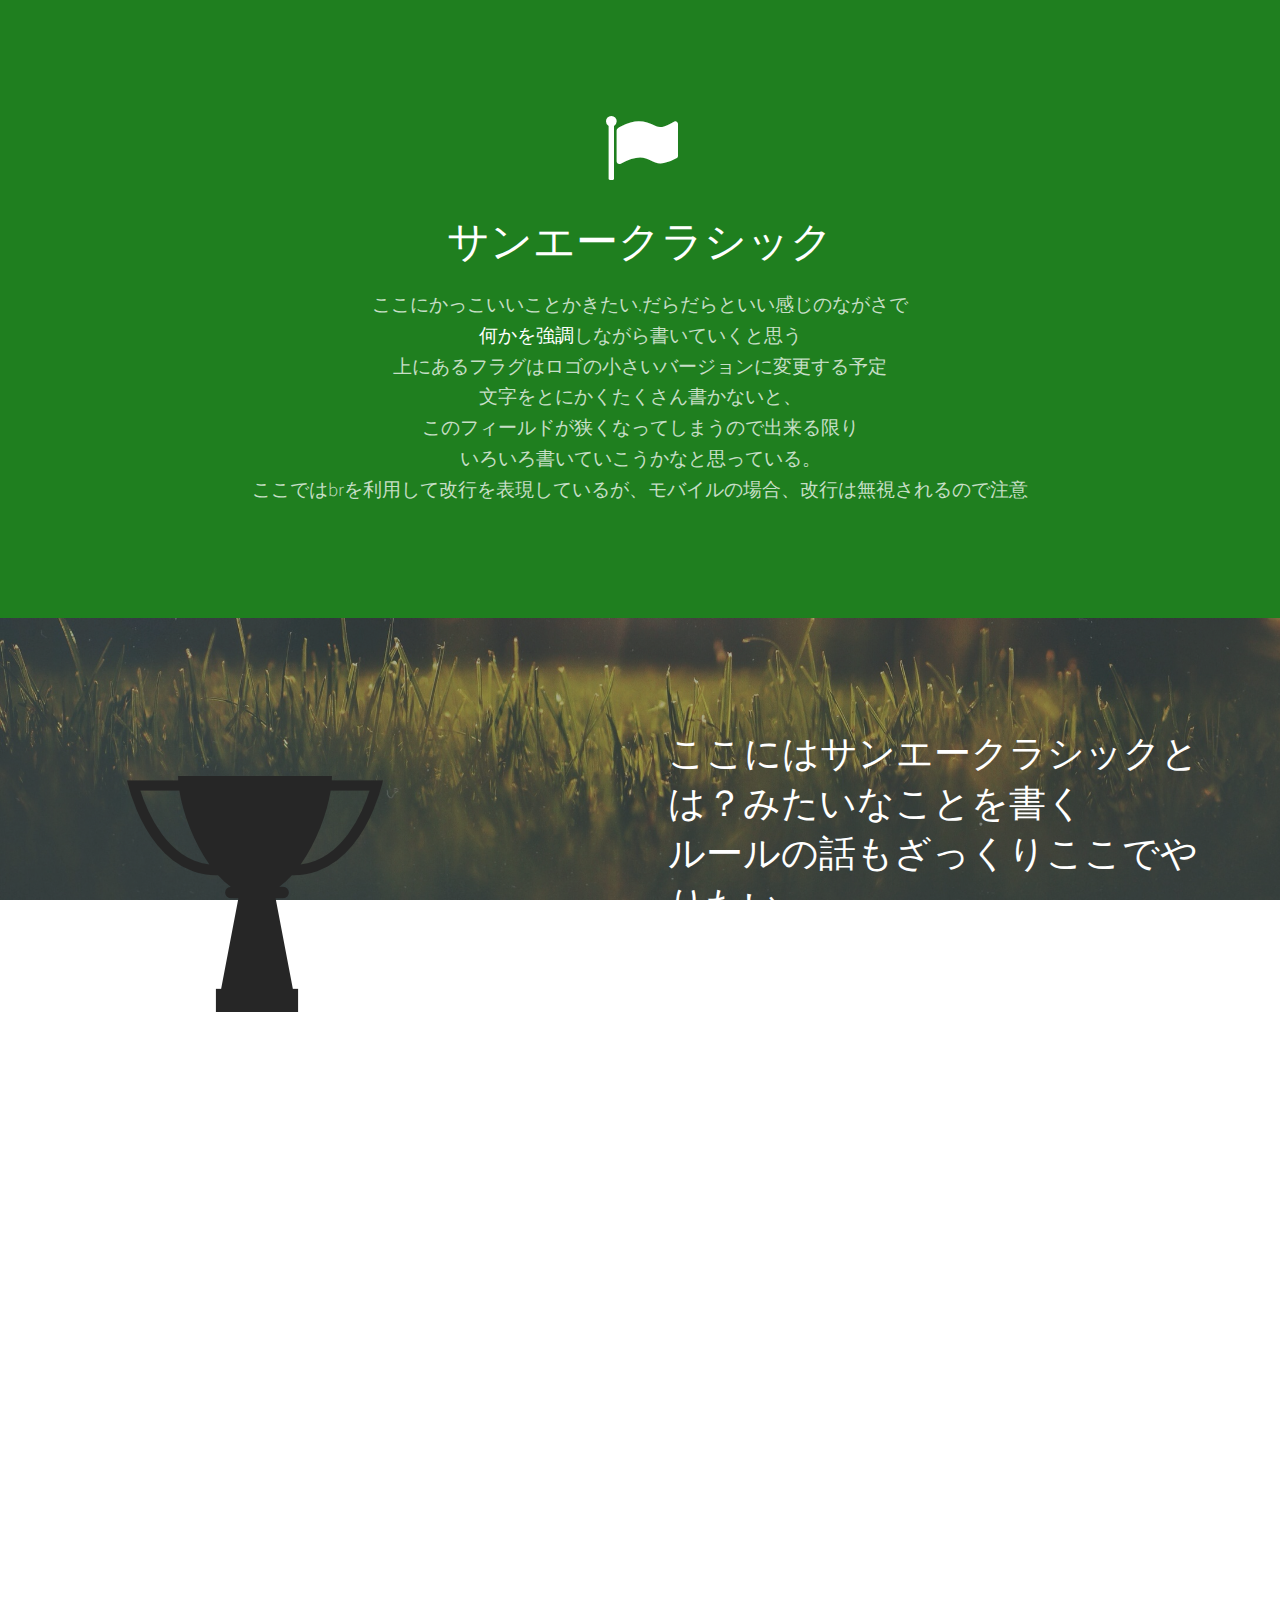
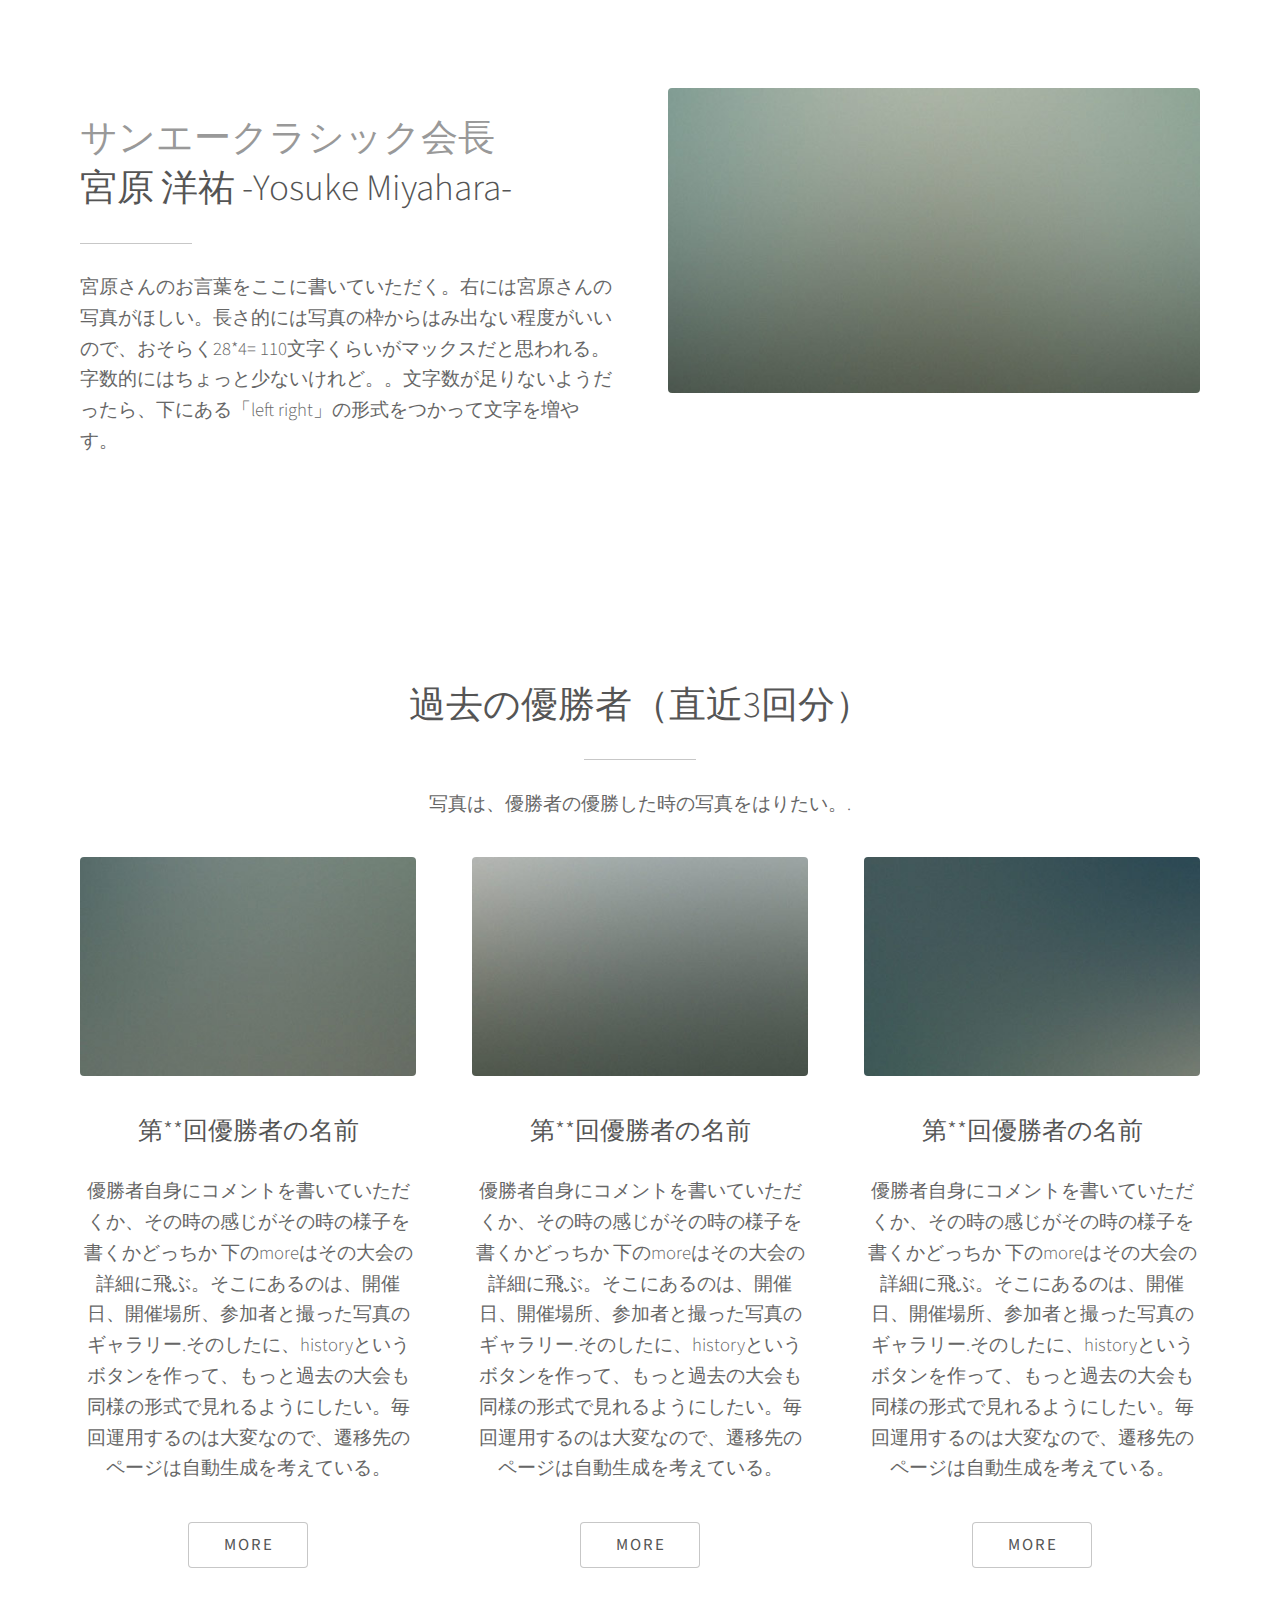
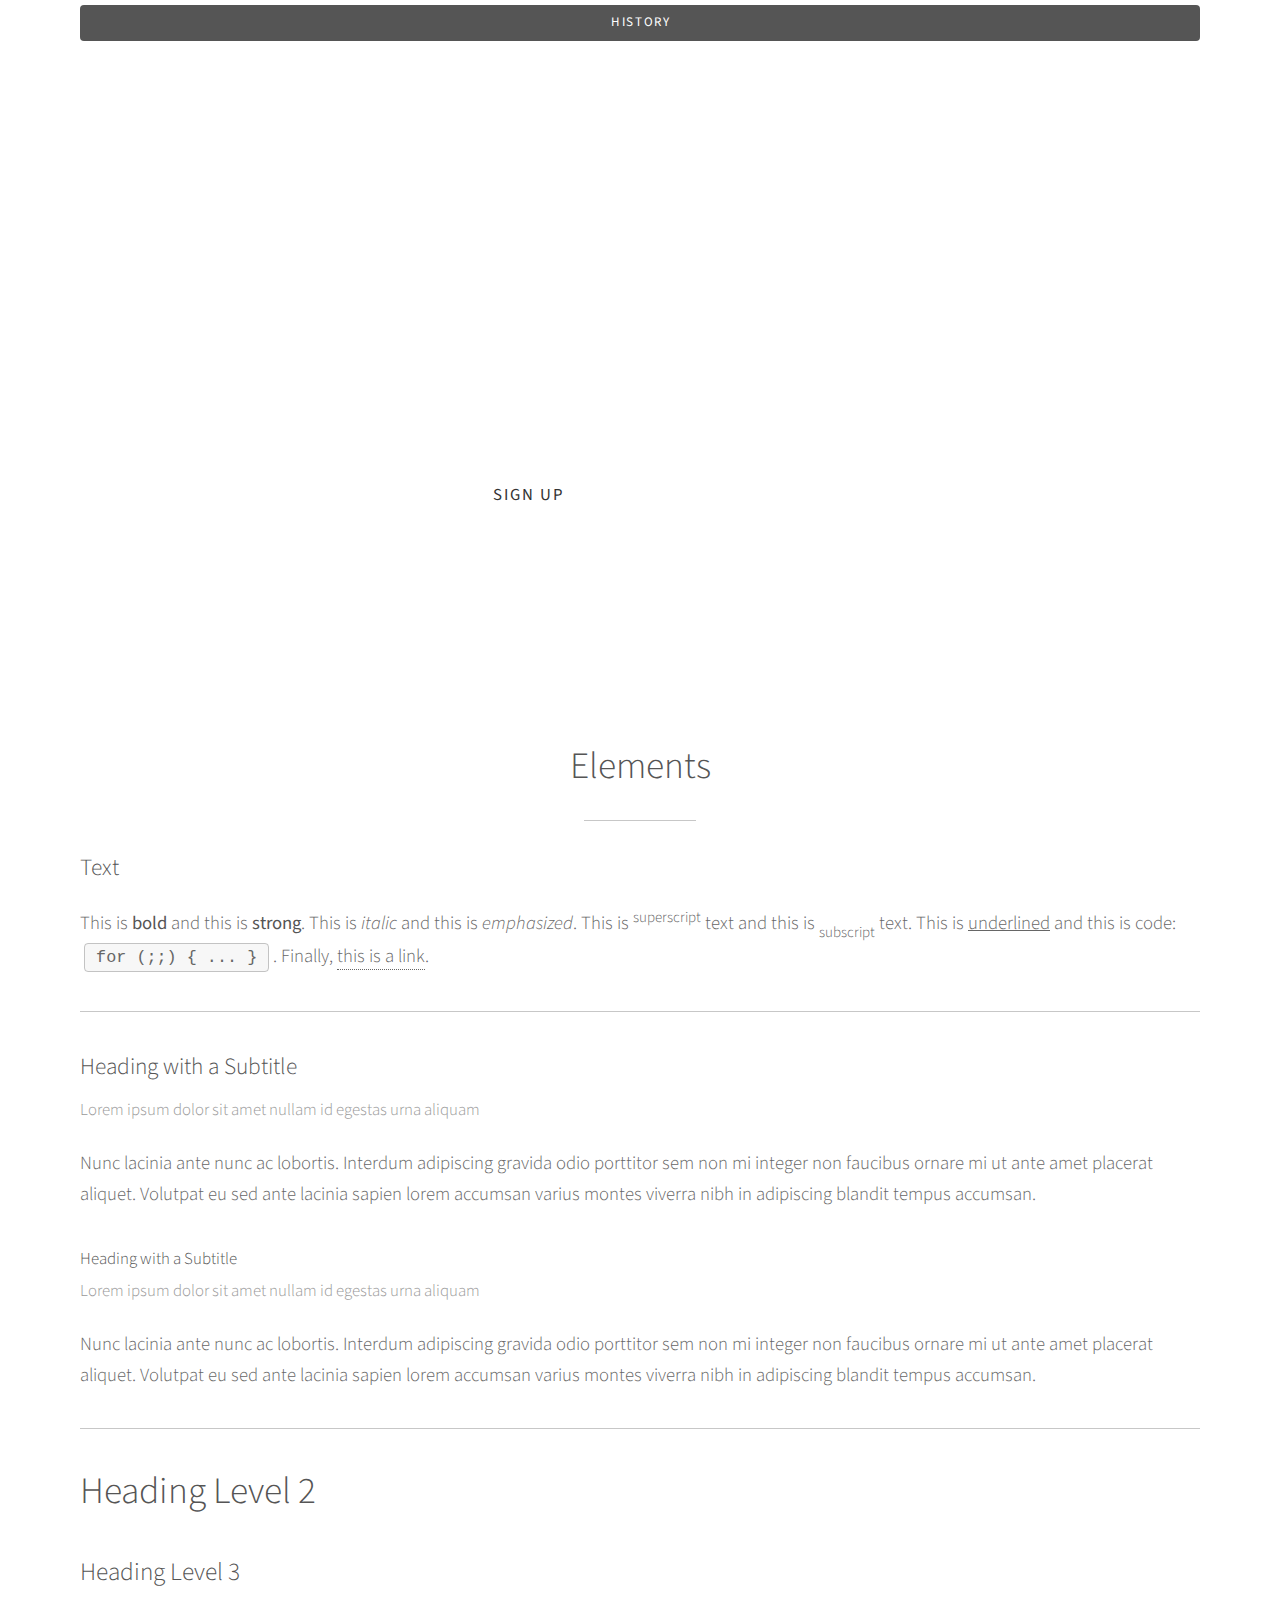
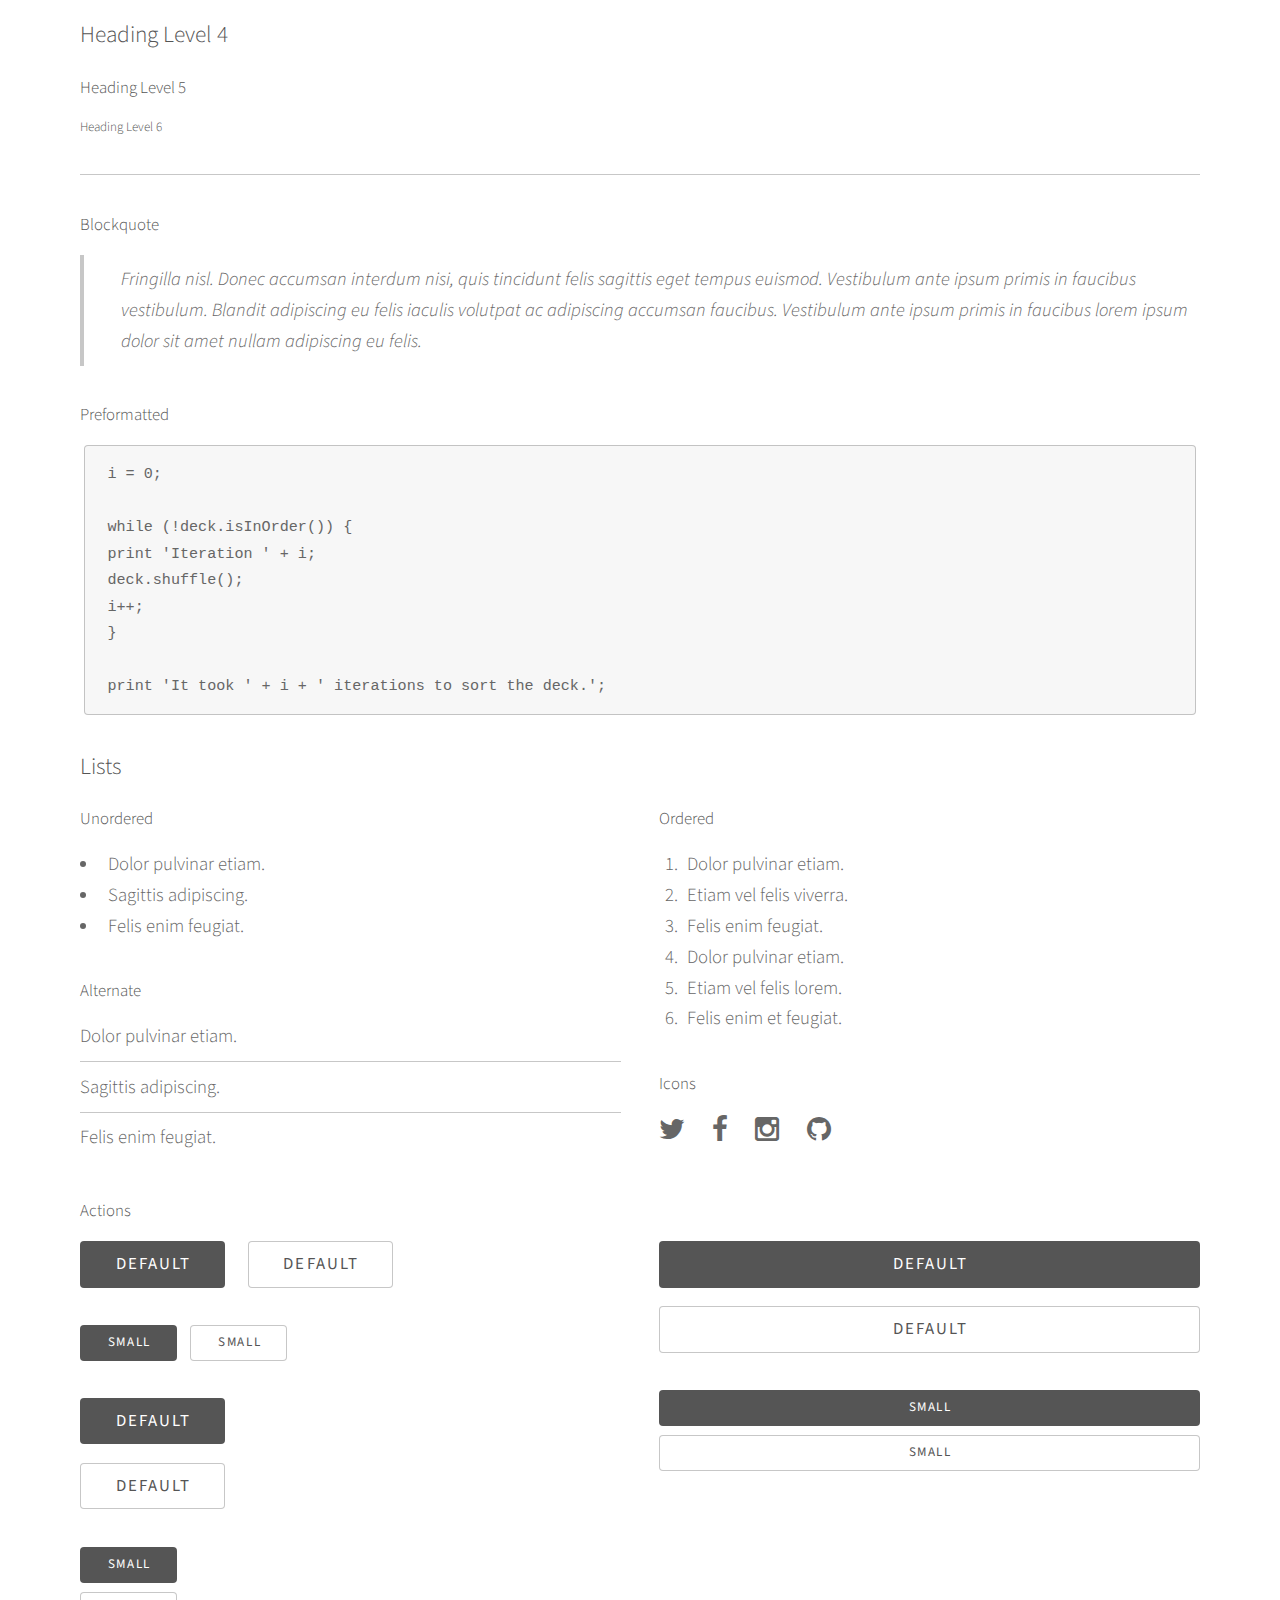
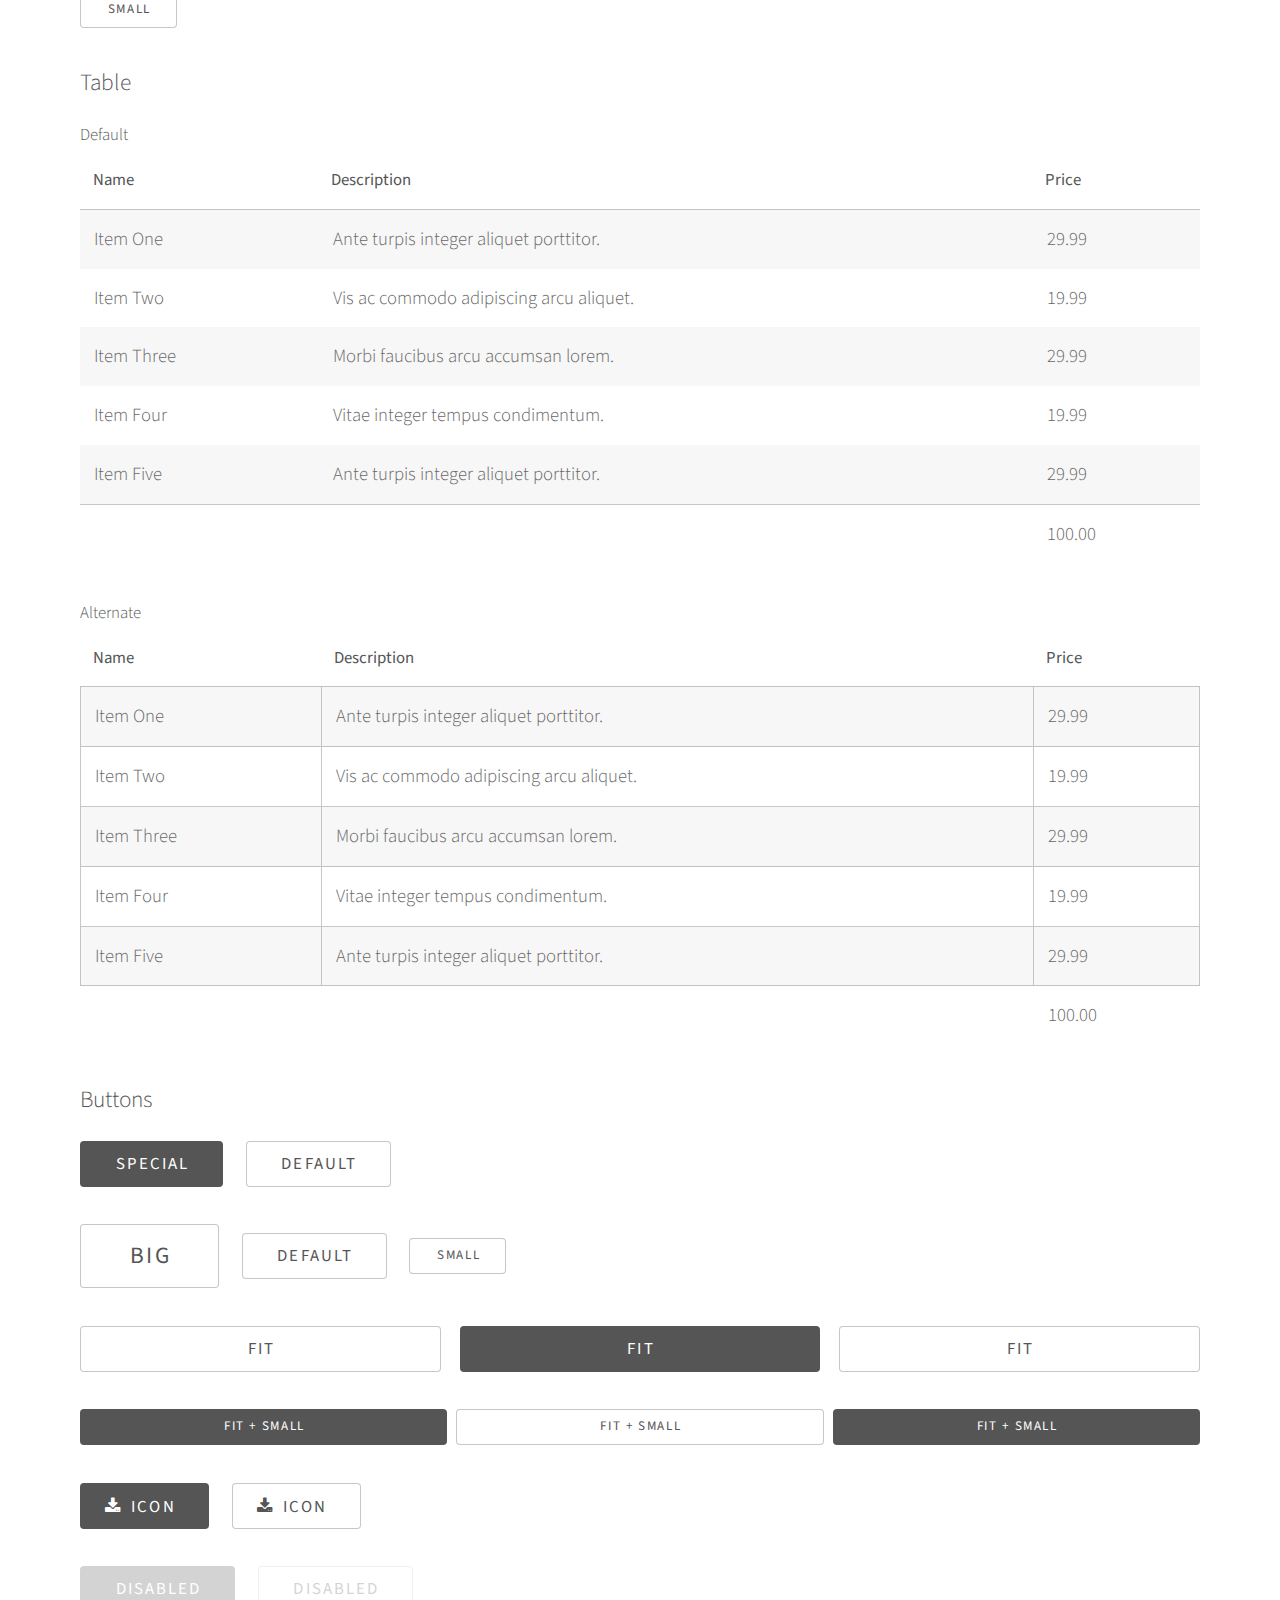
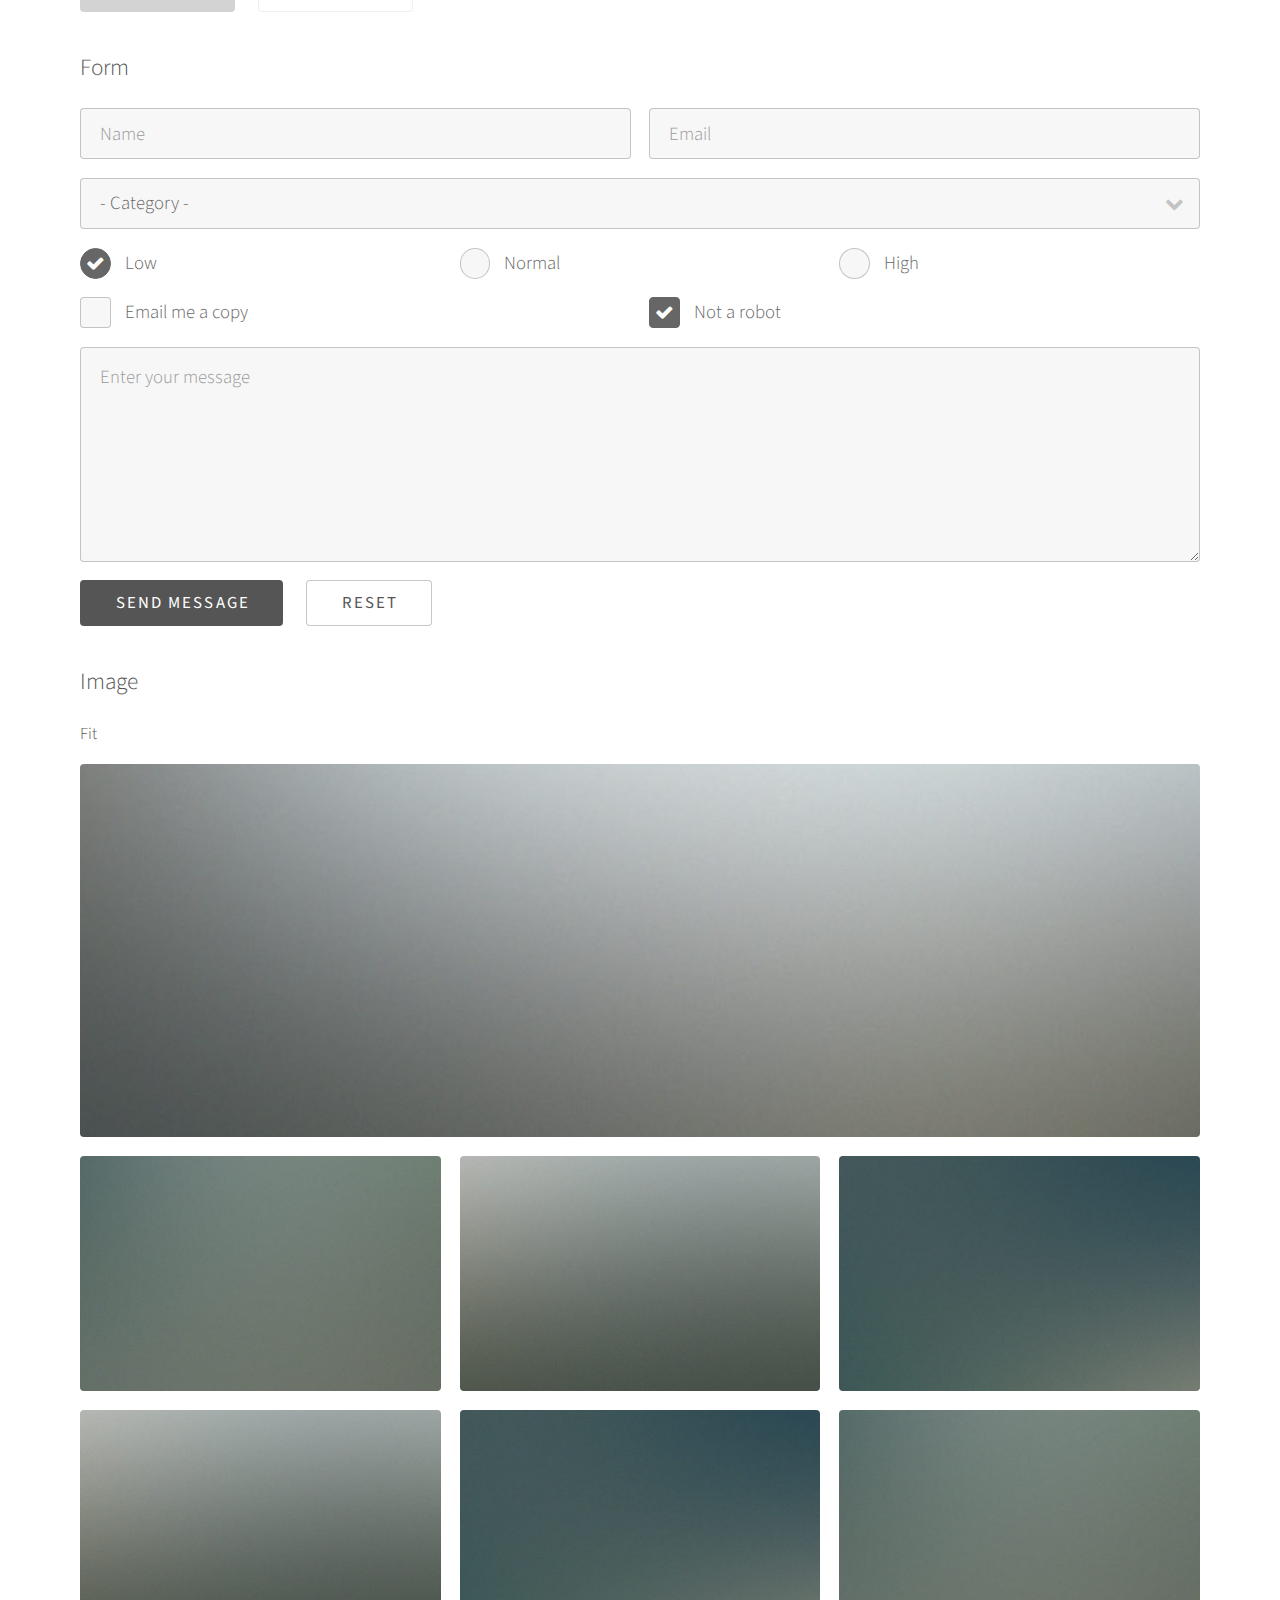
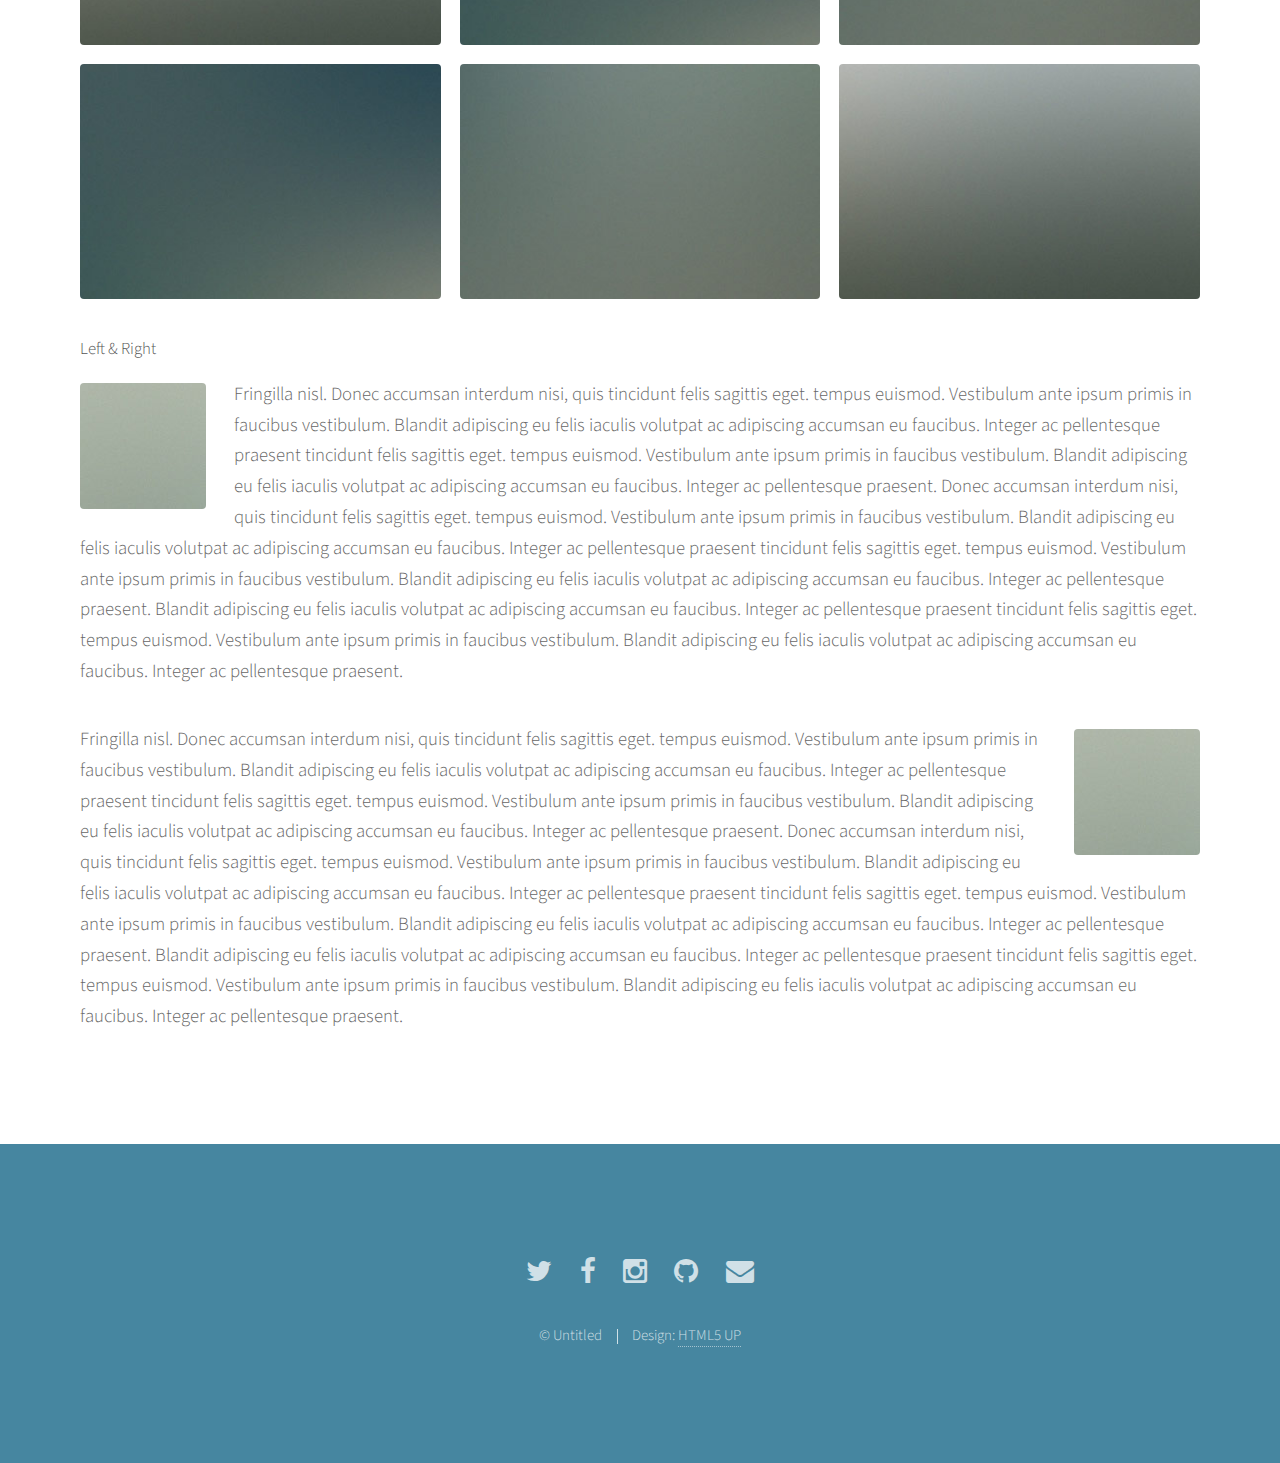
==== commit 592a3ad1: "add" ====
--- a/index.html
+++ b/index.html
@@ -32,7 +32,11 @@
         <h1>サンエークラシック<br /></h1>
 				<p>ここにかっこいいことかきたい.だらだらといい感じのながさで<br />
 				<strong>何かを強調</strong>しながら書いていくと思う<br />
-        上にあるフラグはロゴの小さいバージョンに変更する予定</p>
+        上にあるフラグはロゴの小さいバージョンに変更する予定<br />
+        文字をとにかくたくさん書かないと、<br />
+        このフィールドが狭くなってしまうので出来る限り<br />
+        いろいろ書いていこうかなと思っている。<br />
+        ここではbrを利用して改行を表現しているが、モバイルの場合、改行は無視されるので注意</p>
 				</div>
 			</section>
 
@@ -118,6 +122,9 @@
 							</ul>
 						</div>
 					</div>
+					<ul class="actions vertical small">
+						<li><a href="#" class="button special small fit">History</a></li>
+					</ul>
 				</div>
 			</section>
 
